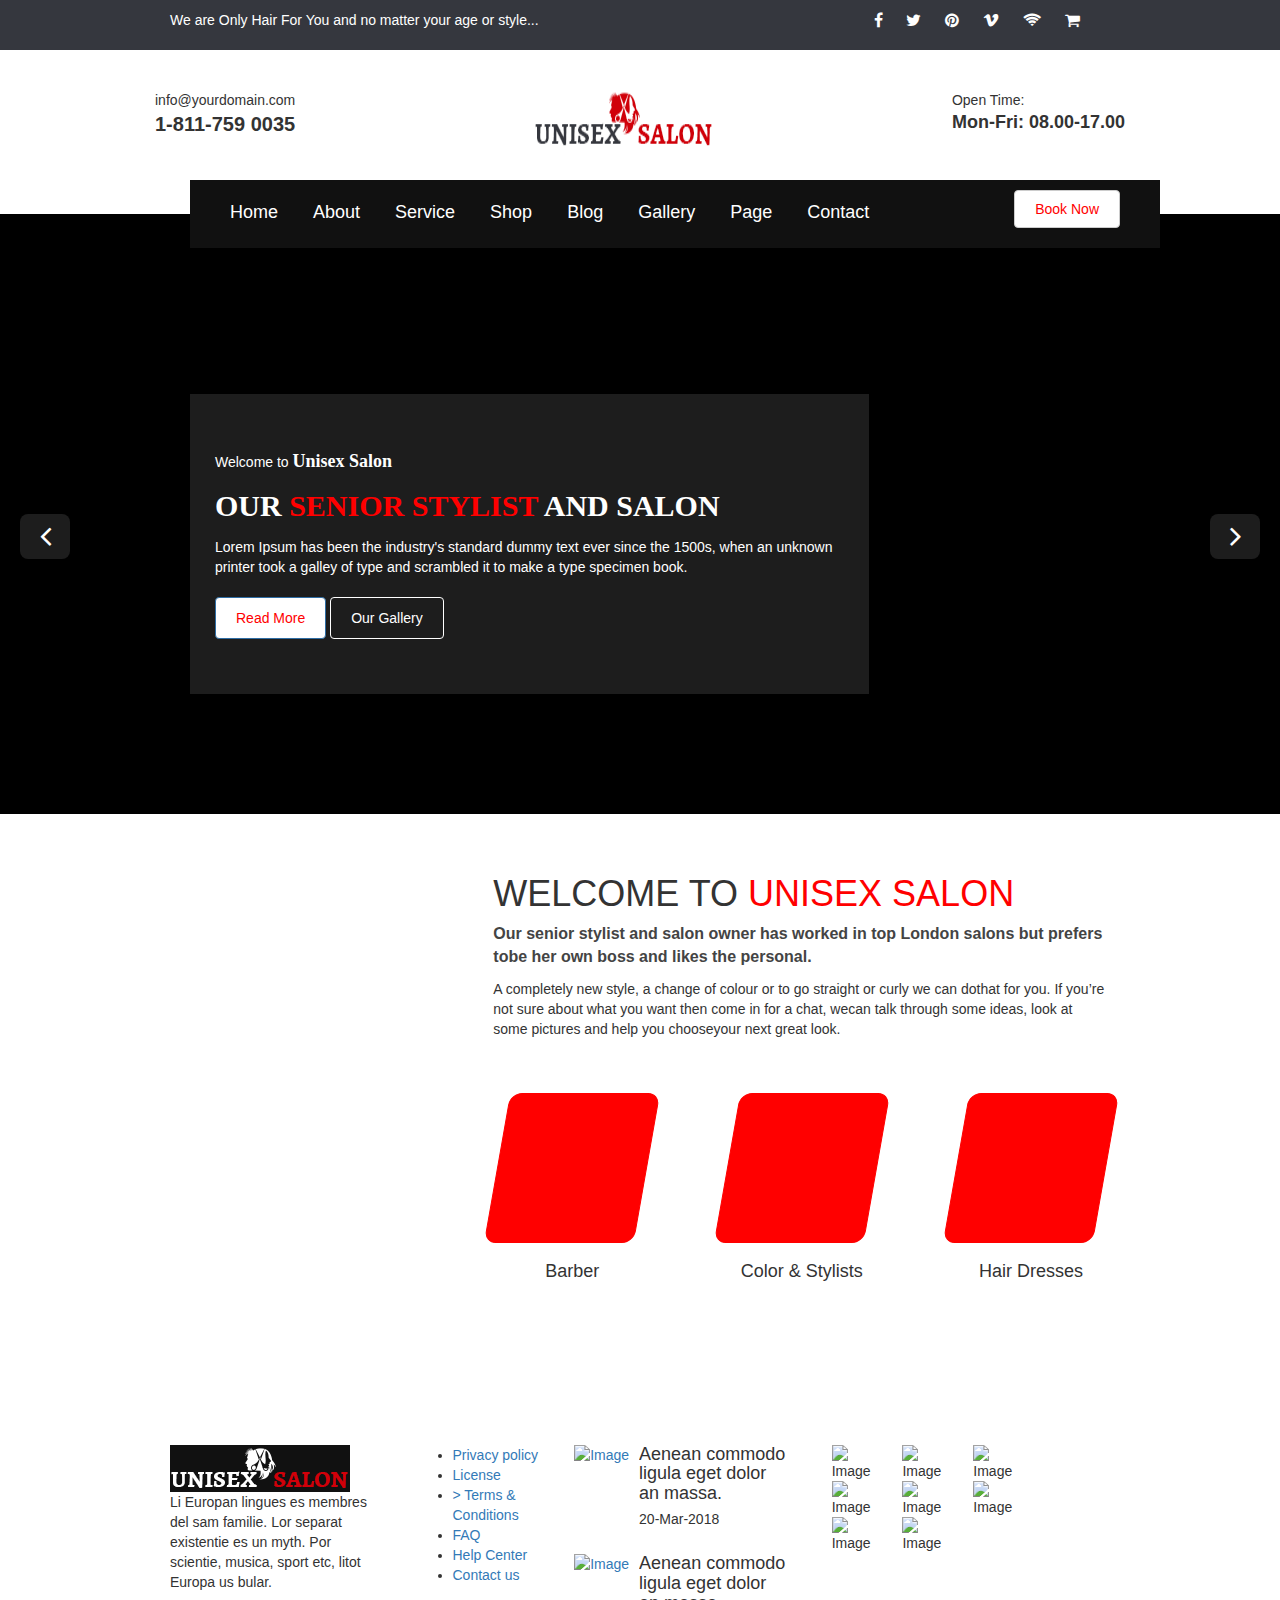
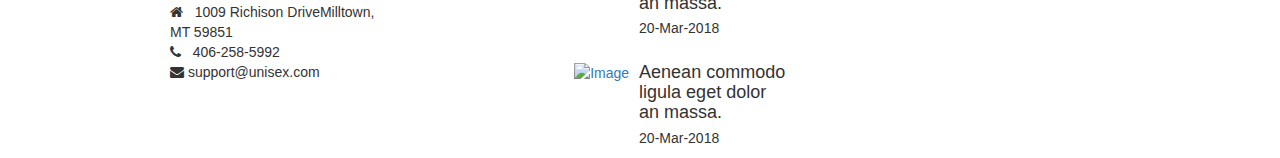
==== My first big project/UNISEX Salon/index.html @ cab85270 "first big project" ====
<!DOCTYPE html>
<html lang="en">
<head>
	<meta charset="UTF-8">
	<title>UNISEX Salon</title>
	<meta name="viewport" content="width=device-width, initial-scale=1.0"  />
	<link rel="stylesheet" type="text/css" href="vendor/bootstrap/css/bootstrap.min.css">
	<link rel="stylesheet" type="text/css" href="fonts/myFonts.css">
	<link rel="stylesheet" type="text/css" href="vendor/font-awesome/css/font-awesome.min.css">
	<link rel="stylesheet" type="text/css" href="vendor/owl-carousel/assets/owl.carousel.min.css">
	<link rel="stylesheet" type="text/css" href="vendor/owl-carousel/assets/owl.theme.default.min.css">
	<link rel="stylesheet" type="text/css" href="css/style.css">
</head>
<body>
<header id="header">
	<div class="top_header">
		<div class="container">
			<div class="row">
				<div class="top_header_content">
					<div class="col-md-8 hidden-xs top_header_content_left">
						<p>We are Only Hair For You and no matter your age or style...</p>
					</div>
					<div class="col-xs-12 col-md-4">
						<ul class="top_header_social_list text-right">
						 		<li class="top_header_social_items">
						 			<a href="#"><i class="fa fa-facebook" aria-hidden="true"></i></a>
						 		</li>
						 		<li class="top_header_social_items">
						 			<a href="#"><i class="fa fa-twitter" aria-hidden="true"></i></a>
						 		</li>
						 		<li class="top_header_social_items">
						 			<a href="#"><i class="fa fa-pinterest" aria-hidden="true"></i></a>
						 		</li>
						 		<li class="top_header_social_items">
						 			<a href="#"><i class="fa fa-vimeo" aria-hidden="true"></i></a>
						 		</li>
						 		<li class="top_header_social_items">
						 			<a href="#"><i class="fa fa-wifi" aria-hidden="true"></i></a>
						 		</li>
						 		<li class="top_header_social_items">
						 			<a href="#" title="#"><i class="fa fa-shopping-cart" aria-hidden="true"></i></a>
						 		</li>					 			
						 </ul>						
					</div>
				</div>

<!-- 				<div class="col-xs-12">
					<div class="top_header_content">
						<p>We are Only Hair For You and no matter your age or style...</p>	
						<ul class="top_header_social_list">
						 		<li class="top_header_social_items">
						 			<a href="#"><i class="fa fa-facebook" aria-hidden="true"></i></a>
						 		</li>
						 		<li class="top_header_social_items">
						 			<a href="#"><i class="fa fa-twitter" aria-hidden="true"></i></a>
						 		</li>
						 		<li class="top_header_social_items">
						 			<a href="#"><i class="fa fa-pinterest" aria-hidden="true"></i></a>
						 		</li>
						 		<li class="top_header_social_items">
						 			<a href="#"><i class="fa fa-vimeo" aria-hidden="true"></i></a>
						 		</li>
						 		<li class="top_header_social_items">
						 			<a href="#"><i class="fa fa-wifi" aria-hidden="true"></i></a>
						 		</li>
						 		<li class="top_header_social_items">
						 			<a href="#" title="#"><i class="fa fa-shopping-cart" aria-hidden="true"></i></a>
						 		</li>					 			
						 </ul>
					</div>					
				</div> -->
			</div>
		</div>		
	</div>
	<div class="main_header">
		<div class="container">
			<div class="row">				
					<div class="main_header_content">
						<p>info@yourdomain.com <br> <span class="phone_number"><strong>1-811-759 0035</strong></span></p>
						<img src="img/logo.PNG" alt="Logo" class="img-responsive" />
						<p>Open Time: <br> <span class="open_time"><strong>Mon-Fri: 08.00-17.00</strong></span></p>
					</div>
			</div>
	<div class="menu_header container">
			<ul class="menu">
			<li class="menu_items"><a href="#" title="menu">home</a></li>
			<li class="menu_items"><a href="#" title="menu">about</a></li>
			<li class="menu_items"><a href="#" title="menu">service</a></li>
			<li class="menu_items"><a href="#" title="menu">shop</a></li>
			<li class="menu_items"><a href="#" title="menu">blog</a></li>
			<li class="menu_items"><a href="#" title="menu">gallery</a></li>
			<li class="menu_items"><a href="#" title="menu">page</a></li>
			<li class="menu_items"><a href="#" title="menu">contact</a></li>
		</ul>
		<button type="button" class="btn btn-large btn_book btn-default">book now</button>	
	</div>				
		</div>
	</div>

</header>

<section class="slider">
	<div class="owl-carousel">
	 <div class="item_slider">
	 	<div class="container">
			 <div class="welcome">
			       <p class="unisex">Welcome to <span><strong>Unisex Salon</strong></span></p>
			       <h2 class="text-uppercase">Our <span class="color-red">senior stylist</span> and salon</h2>
			       <p class="unisex-info">Lorem Ipsum has been the industry's standard dummy text ever since the 1500s, when an unknown printer took a galley of type and scrambled it to make a type specimen book.</p>
			       <div class="button-group">
			        <button type="submit" class="btn btn_readMore btn-primary">Read More</button>
			        <button type="submit" class="btn btn_ourGallery btn-primary">Our Gallery</button>
			       </div>	 		
			</div>
		</div>
	</div>
	 <div class="item_slider">
	 	<div class="container">
			 <div class="welcome">
			       <p class="unisex">Welcome to <span><strong>Unisex Salon</strong></span></p>
			       <h2 class="text-uppercase">Our <span class="color-red">senior stylist</span> and salon</h2>
			       <p class="unisex-info">Lorem Ipsum has been the industry's standard dummy text ever since the 1500s, when an unknown printer took a galley of type and scrambled it to make a type specimen book.</p>
			       <div class="button-group">
			        <button type="submit" class="btn btn_readMore btn-primary">Read More</button>
			        <button type="submit" class="btn btn_ourGallery btn-primary">Our Gallery</button>
			       </div>	 		
			</div>
		</div>
	</div>
	 <div class="item_slider">
	 	<div class="container">
			 <div class="welcome">
			       <p class="unisex">Welcome to <span><strong>Unisex Salon</strong></span></p>
			       <h2 class="text-uppercase">Our <span class="color-red">senior stylist</span> and salon</h2>
			       <p class="unisex-info">Lorem Ipsum has been the industry's standard dummy text ever since the 1500s, when an unknown printer took a galley of type and scrambled it to make a type specimen book.</p>
			       <div class="button-group">
			        <button type="submit" class="btn btn_readMore btn-primary">Read More</button>
			        <button type="submit" class="btn btn_ourGallery btn-primary">Our Gallery</button>
			       </div>	 		
			</div>
		</div>
	</div>	
</section>

<section id="intro">
	<div class="container">
		<div class="row">
			<div class="col-xs-12 col-md-8 col-md-offset-4">
				<h1 class="intro_heading text-uppercase">Welcome to <span class="color-red">Unisex Salon</span></h1>
				<p class="intro_subHeading">Our senior stylist and salon owner has worked in top London salons but prefers tobe her own boss and likes the personal.</p>
				<p class="intro_des">A completely new style, a change of colour or to go straight or curly we can dothat for you. If you’re not sure about what you want then come in for a chat, wecan talk through some ideas, look at some pictures and help you chooseyour next great look.</p>				
				<div class="intro_cubes">
					<div class="thumbnail">
				      <div class="lk"></div> 
				      <div class="caption">
				        <h4 class="text-center">Barber</h4>
				      </div>
				    </div>
					<div class="thumbnail">
				      <div class="lk"></div>
				      <div class="caption">
				        <h4 class="text-center">Color & Stylists</h4>
				      </div>
				    </div>
					<div class="thumbnail">
				      <div class="lk"></div>  
				      <div class="caption">
				        <h4 class="text-center">Hair Dresses</h4>
				      </div>
				    </div>				    				    
				</div>			
			</div>
		</div>
	</div>
</section>


<footer id="footer">
	<div class="container">
		<div class="row">
			<div class="col-xs-6 col-md-3">
				<div class="footer_address">
					<div class="logo_footer">
						<img src="img/logo_f.png" alt="Logo" class="img-responsive">
					</div>
					<div class="footer_address_des">
						<p>Li Europan lingues es membres del sam familie. Lor separat existentie es un myth. Por scientie, musica, sport etc, litot Europa us bular.</p>
					</div>
					<div class="footer_address_main">
						<address>
							<i class="fa fa-home" aria-hidden="true"></i> &nbsp 1009 Richison DriveMilltown, MT 59851 <br>
							<i class="fa fa-phone" aria-hidden="true"></i> &nbsp 406-258-5992 <br>
							<i class="fa fa-envelope" aria-hidden="true"></i> support@unisex.com
						</address>
					</div>
				</div>
			</div>
			<div class="col-xs-6 col-md-2">
				<div class="userful_link">
					<ul class="userful_link_list">
						<li class="userful_link_items"><a href="#" title="#">Privacy policy</a></li>
						<li class="userful_link_items"><a href="#" title="#">License</a></li>
						<li class="userful_link_items"><a href="#" title="#">> Terms & Conditions</a></li>
						<li class="userful_link_items"><a href="#" title="#">FAQ</a></li>
						<li class="userful_link_items"><a href="#" title="#">Help Center</a></li>
						<li class="userful_link_items"><a href="#" title="#">Contact us</a></li>
					</ul>
				</div>
			</div>
			<div class="col-xs-6 col-md-3 col-md-3-offset-1">
				<div class="lates_news">
					<div class="media">
						<a class="pull-left" href="#">
							<img class="media-object" src="#" alt="Image">
						</a>
						<div class="media-body">
							<h4 class="media-heading">Aenean commodo ligula eget dolor an massa.</h4>
							<p>20-Mar-2018</p>
						</div>
					</div>
					<div class="media">
						<a class="pull-left" href="#">
							<img class="media-object" src="#" alt="Image">
						</a>
						<div class="media-body">
							<h4 class="media-heading">Aenean commodo ligula eget dolor an massa.</h4>
							<p>20-Mar-2018</p>
						</div>
					</div>
					<div class="media">
						<a class="pull-left" href="#">
							<img class="media-object" src="#" alt="Image">
						</a>
						<div class="media-body">
							<h4 class="media-heading">Aenean commodo ligula eget dolor an massa.</h4>
							<p>20-Mar-2018</p>
						</div>
					</div>										
				</div>
			</div>
			<div class="col-xs-6 col-md-3">
				<div class="col-xs-4">
					<img src="#" alt="Image">
					<img src="#" alt="Image">
					<img src="#" alt="Image">
				</div>
				<div class="col-xs-4">
					<img src="#" alt="Image">
					<img src="#" alt="Image">
					<img src="#" alt="Image">
				</div>
				<div class="col-xs-4">
					<img src="#" alt="Image">
					<img src="#" alt="Image">
				</div>
			</div>
		</div>
	</div>
</footer>


<script type="text/javascript" src="vendor/jquery/jquery.min.js"></script>
<script type="text/javascript" src="vendor/owl-carousel/owl.carousel.min.js"></script>		
<script type="text/javascript" src="vendor/bootstrap/js/bootstrap.min.js"></script>	
<script type="text/javascript" src="js/myJS.js"></script>	


</body>
</html>
---- My first big project/UNISEX Salon/fonts/myFonts.css ----
@font-face {
    font-family: OpenSans-Bold;
    src: url(Open Sans/OpenSans-Bold);
}

@font-face {
    font-family: OpenSans-Italic;
    src: url(Open Sans/OpenSans-Italic);
}

@font-face {
    font-family: OpenSans-Light;
    src: url(Open Sans/OpenSans-Light);
}

@font-face {
    font-family: OpenSans-Regular;
    src: url(Open Sans/OpenSans-Regular);
}
@font-face {
    font-family: OpenSans-SemiBold;
    src: url(Open Sans/OpenSans-SemiBold);
}
---- My first big project/UNISEX Salon/css/style.css ----
html, body {
	font-family: 'Open Sans', sans-serif;
}

.color-red {
	color: red;
}

.container {
	width: 970px !important;
}
/*=======================================================Header==========================================================*/
.top_header {
	background: #35373e;
	padding: 10px 0;
	color: white;
}

.top_header_content {
	display: flex;
	justify-content: space-between;
}

.top_header_social {
	border-right: 1px solid white;
	position: absolute;
	right: -120px;
}

.top_header_social_list {
	padding-right: 10px;
	margin: 0;
	list-style: none;
}

.top_header_social_items {
	display: inline-block;
}

.top_header_social_items a {
	color: white;
	font-size: 16px;
	padding-right: 20px;
}

.top_header_social_items a:hover {
	color: white;
	font-size: 20px;
}

.shopping_cart a:hover {
	color: white;
	font-size: 20px;
}

.main_header {
	padding: 40px 0 45px 0;
	position: relative;
	margin-bottom: 20px;
}

.main_header_content {
	display: flex;
	justify-content: space-between;
}


.main_header_right p {
	font-family: 'OpenSans-Light', sans-serif;
	font-size: 14px;
	line-height: 1.3;
}

.phone_number {
	font-family: 'OpenSans-SemiBold', sans-serif;
	font-size: 20px;
}

.open_time {
	font-family: 'OpenSans-SemiBold', sans-serif;
	font-size: 18px;
}

.menu_header {
	padding: 20px 40px;
	background: #111;
	position: absolute;
	top: 130px;
	left: 190px;
	z-index: 2;
}

.menu {
	list-style: none;
	padding: 0;
	margin: 0;
}

.menu_items {
	float: left;
}

.menu_items a {
	color: white;
	padding-right: 35px;
	font-family: 'OpenSans-SemiBold', sans-serif;
	text-transform: capitalize;
	font-size: 18px;
}

.btn_book {
	margin-top: -10px;
	float: right;
	padding: 8px 20px;
	color: red;
	text-transform: capitalize;
}


/*=======================================================Slider==========================================================*/

.slider {
	position: relative;
}

.item_slider {
    position: relative;
    
    float: left;
    overflow: hidden;
    height: 600px;
}

.owl-carousel {
	background: #000;
	width: 100%;
	/*height: 600px;*/
}

.welcome {
	width: 70%;
	background-color: #1d1d1d;	
	z-index: 20px !important;
	color: white;
	padding: 55px 25px;
	position: absolute;
	top: 180px;
	left: 190px;
}

.unisex span {
	font-family: 'OpenSans-Bold';
	font-size: 18px;
}

.welcome h2 {
	font-family: 'OpenSans-Bold';
	font-weight: bold;
	margin: 15px 0;
}

.unisex-info {
	margin-top: 10px;
	margin-bottom: 20px;
}

.button-group {

}

.btn_readMore {
	padding: 10px 20px;
	color: red;
	text-transform: capitalize;
	background: white;	
}

.btn_readMore:hover {
	color: white;
	background: red;	
}

.btn_ourGallery {
	padding: 10px 20px;
	color: white;
	text-transform: capitalize;
	background: #1d1d1d;
	border-color: white;	
}

.btn_ourGallery:hover {
	color: #1d1d1d;
	background: white;	
}

.owl-dots {
	color: white;
	border-color: white !important;
	position: absolute;
	top: 0;
}

.owl-prev {
	visibility: visible;
	color: white;
	position: absolute;
	top: 300px;
	left: 20px;
	font-size: 32px;
	background: #1d1d1d;
	width: 50px;
	text-align: center;
	border-radius: 8px;
}

.owl-next {
	visibility: visible;
	color: white;
	position: absolute;
	top: 300px;
	right: 20px;
	font-size: 32px;
	background: #1d1d1d;
	width: 50px;
	text-align: center;
	border-radius: 8px;
}

/*Intro*/
#intro {
	padding: 40px 150px 100px;
}

.intro_cubes {
	display: flex;
	justify-content: space-between;
	padding-top: 40px;
}

.intro_subHeading {
	color: #444444;
	font-weight: bold;
	font-size: 16px;
}

.thumbnail {
	border: none;
	display: inline-block;
}

.lk {
	width: 150px;
	height: 150px;
	background: red;
	transform: skew(-10deg,0deg);
	-moz-transform: skew(-10deg,0deg);
	-webkit-transform: skew(-10deg,0deg);
	-o-transform: skew(-10deg,0deg);
	-ms-transform: skew(-10deg,0deg);
	border: 1px solid red;
	border-radius: 12px;
}





#footer {
	margin-top: 20px;
}
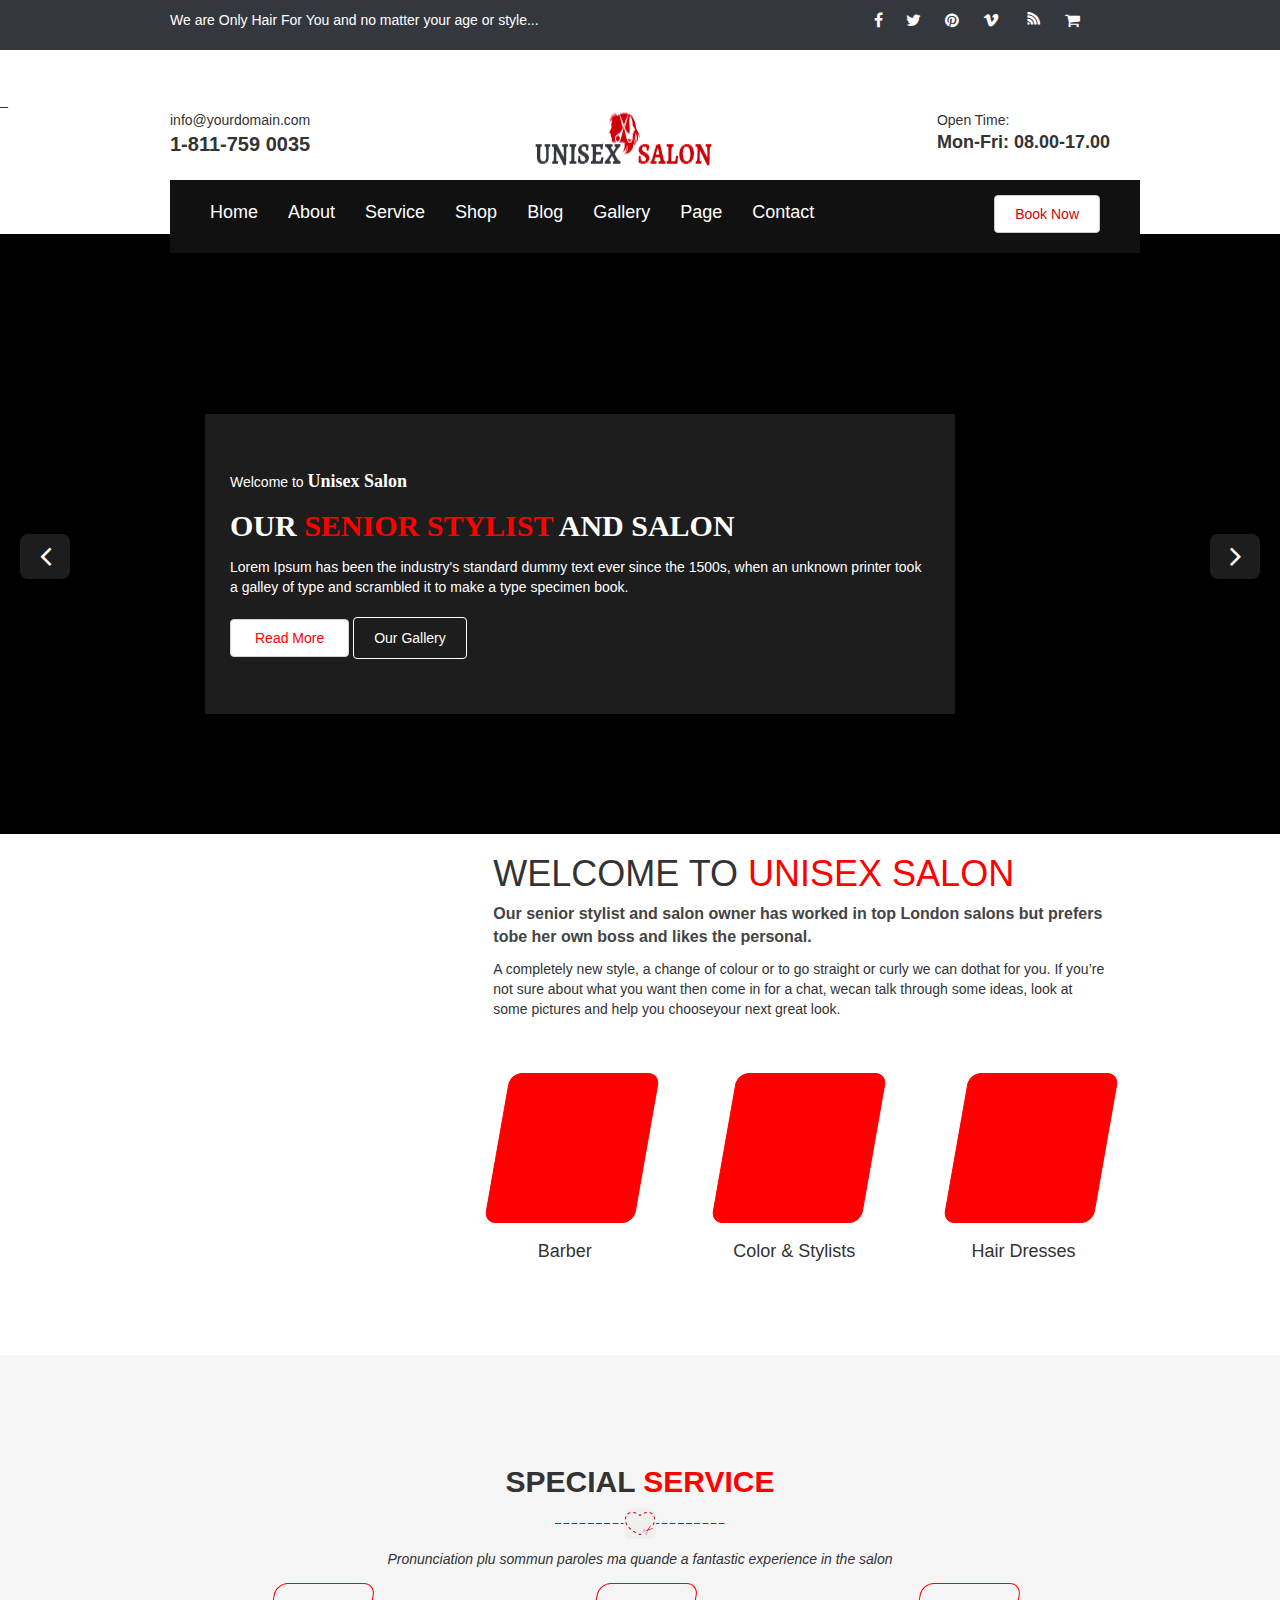
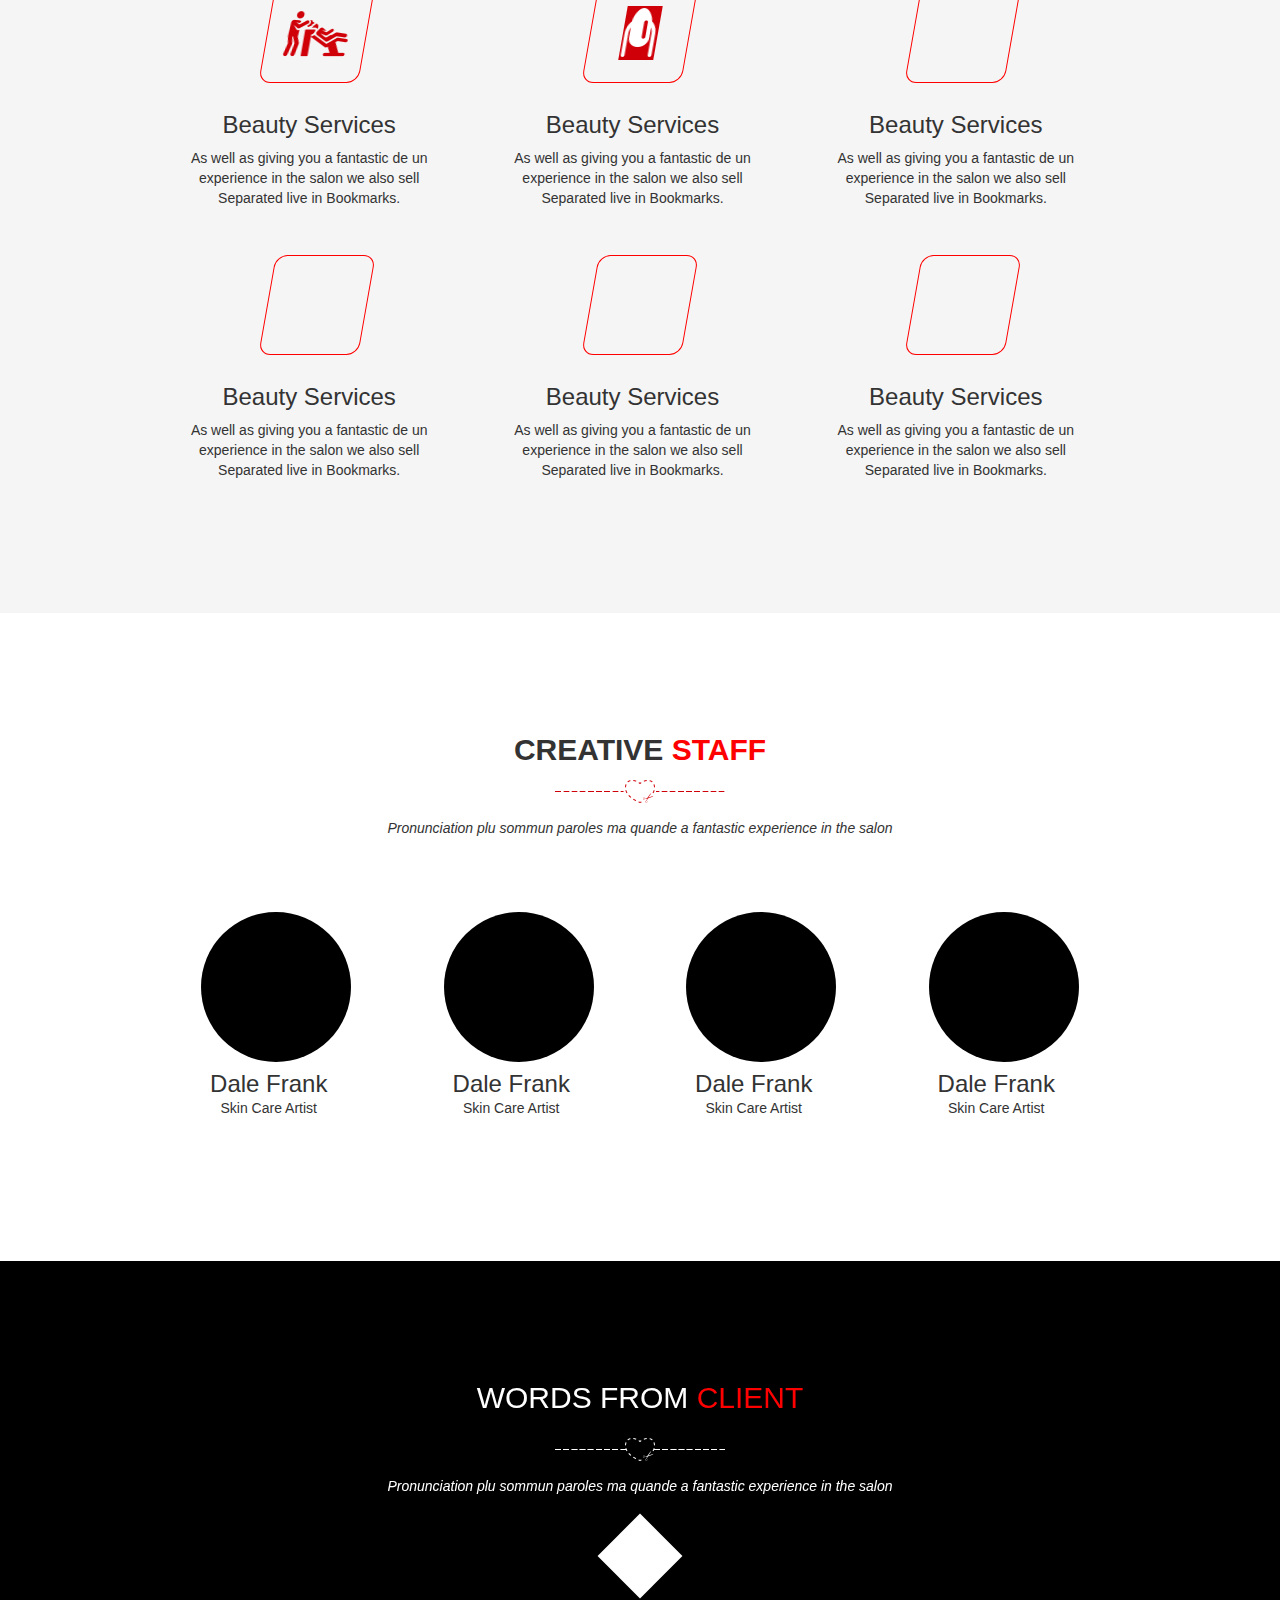
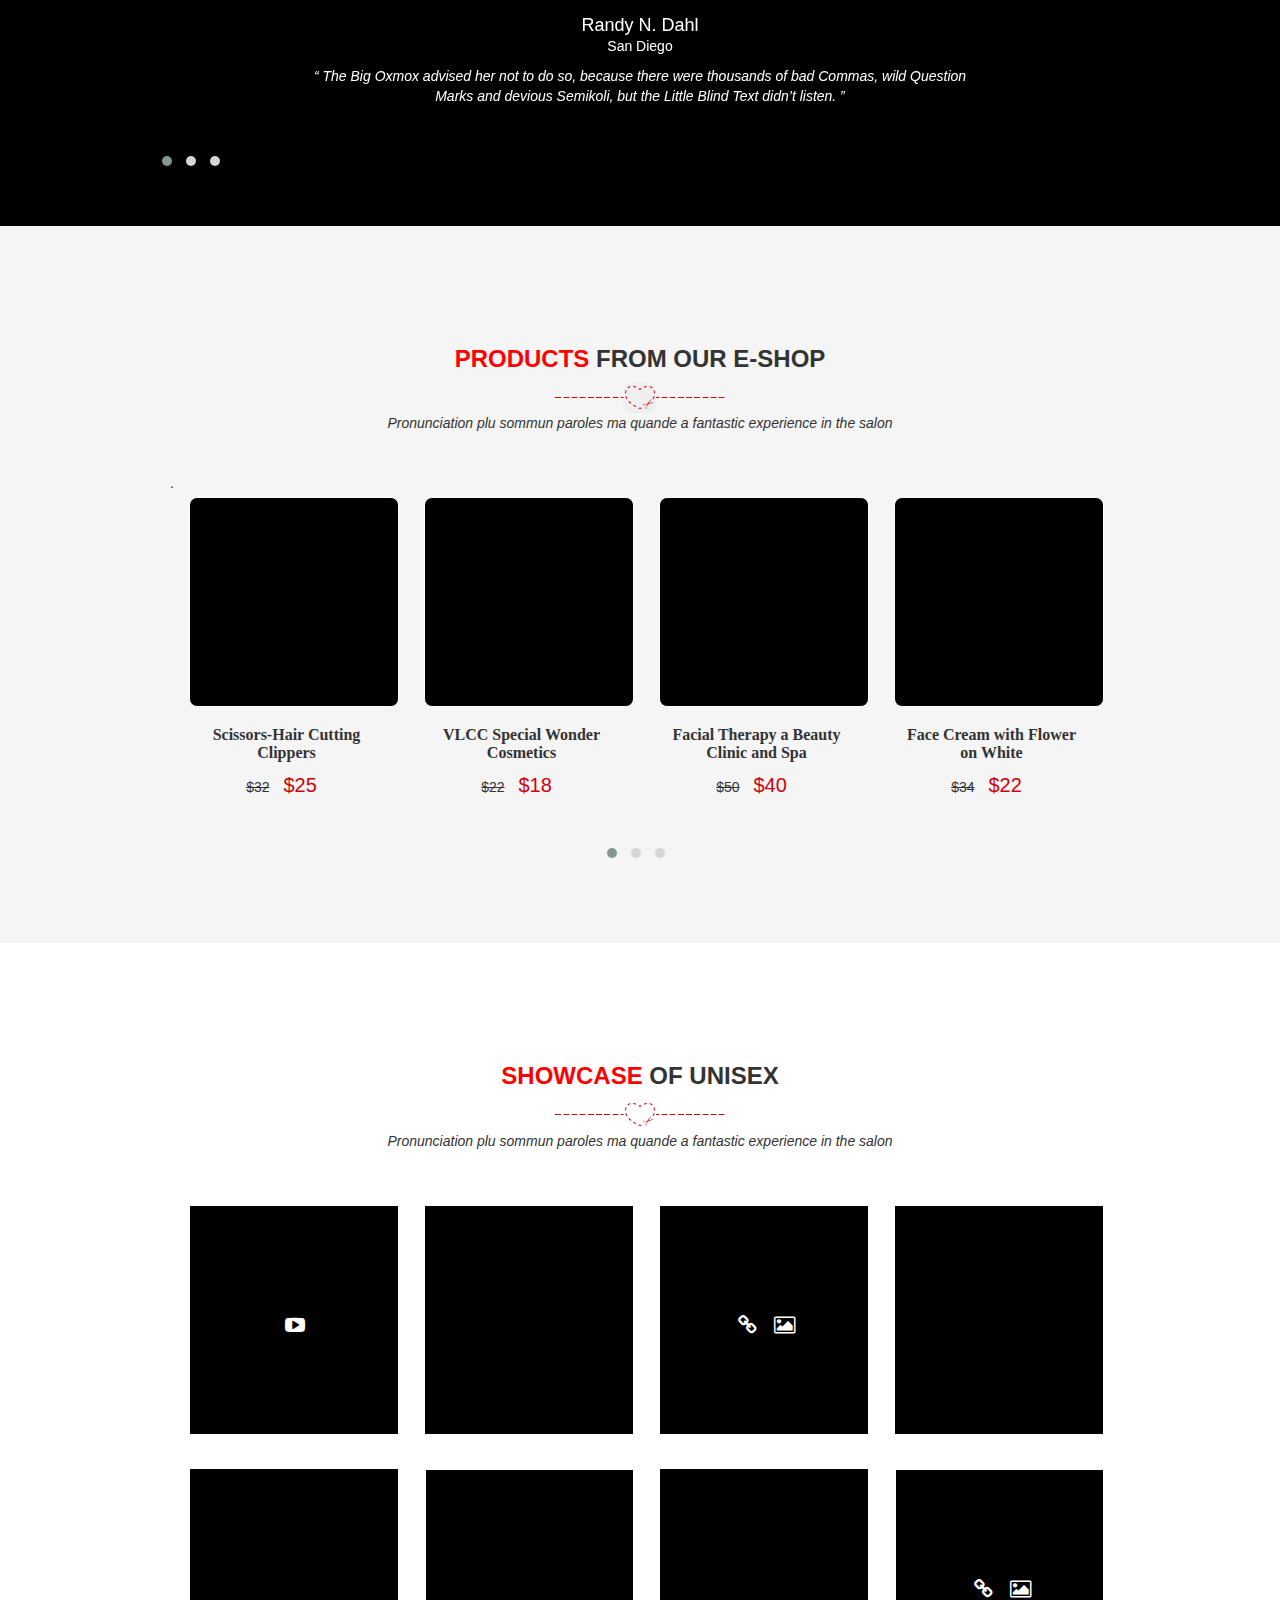
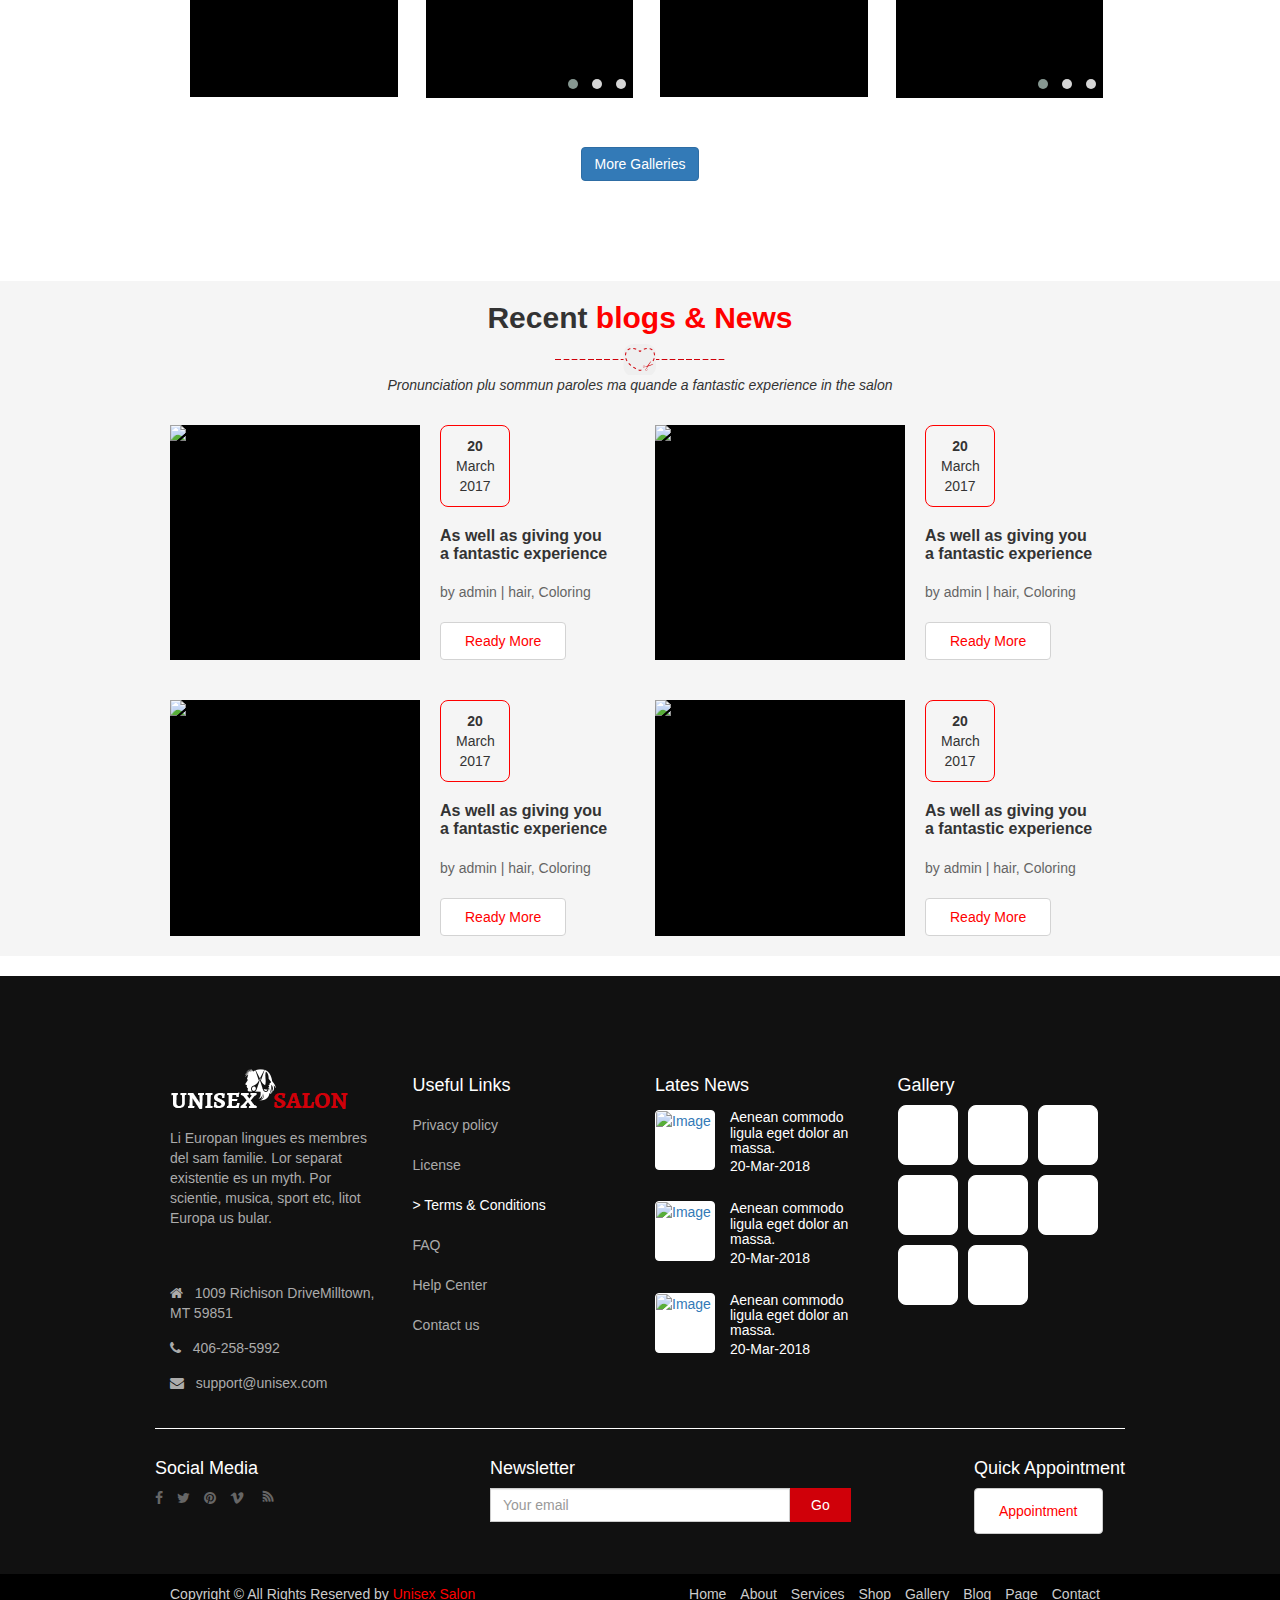
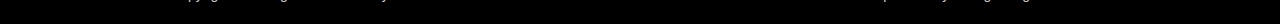
==== commit 20664d61: "loading 30%" ====
--- a/My first big project/UNISEX Salon/index.html
+++ b/My first big project/UNISEX Salon/index.html
@@ -13,7 +13,13 @@
 </head>
 <body>
 <header id="header">
-	<div class="top_header">
+<!-- Menu mobile -->
+
+<!-- End menu mobile -->
+
+<!-- Menu -->
+ <div class="menu_destop hidden-xs hidden-sm">
+ 	<div class="top_header">
 		<div class="container">
 			<div class="row">
 				<div class="top_header_content">
@@ -43,64 +49,37 @@
 						 </ul>						
 					</div>
 				</div>
-
-<!-- 				<div class="col-xs-12">
-					<div class="top_header_content">
-						<p>We are Only Hair For You and no matter your age or style...</p>	
-						<ul class="top_header_social_list">
-						 		<li class="top_header_social_items">
-						 			<a href="#"><i class="fa fa-facebook" aria-hidden="true"></i></a>
-						 		</li>
-						 		<li class="top_header_social_items">
-						 			<a href="#"><i class="fa fa-twitter" aria-hidden="true"></i></a>
-						 		</li>
-						 		<li class="top_header_social_items">
-						 			<a href="#"><i class="fa fa-pinterest" aria-hidden="true"></i></a>
-						 		</li>
-						 		<li class="top_header_social_items">
-						 			<a href="#"><i class="fa fa-vimeo" aria-hidden="true"></i></a>
-						 		</li>
-						 		<li class="top_header_social_items">
-						 			<a href="#"><i class="fa fa-wifi" aria-hidden="true"></i></a>
-						 		</li>
-						 		<li class="top_header_social_items">
-						 			<a href="#" title="#"><i class="fa fa-shopping-cart" aria-hidden="true"></i></a>
-						 		</li>					 			
-						 </ul>
-					</div>					
-				</div> -->
 			</div>
 		</div>		
 	</div>
-	<div class="main_header">
-		<div class="container">
-			<div class="row">				
-					<div class="main_header_content">
-						<p>info@yourdomain.com <br> <span class="phone_number"><strong>1-811-759 0035</strong></span></p>
-						<img src="img/logo.PNG" alt="Logo" class="img-responsive" />
-						<p>Open Time: <br> <span class="open_time"><strong>Mon-Fri: 08.00-17.00</strong></span></p>
-					</div>
-			</div>
-	<div class="menu_header container">
-			<ul class="menu">
-			<li class="menu_items"><a href="#" title="menu">home</a></li>
-			<li class="menu_items"><a href="#" title="menu">about</a></li>
-			<li class="menu_items"><a href="#" title="menu">service</a></li>
-			<li class="menu_items"><a href="#" title="menu">shop</a></li>
-			<li class="menu_items"><a href="#" title="menu">blog</a></li>
-			<li class="menu_items"><a href="#" title="menu">gallery</a></li>
-			<li class="menu_items"><a href="#" title="menu">page</a></li>
-			<li class="menu_items"><a href="#" title="menu">contact</a></li>
-		</ul>
-		<button type="button" class="btn btn-large btn_book btn-default">book now</button>	
-	</div>				
-		</div>
-	</div>
-
+	<div class="main_header">_
+		<div class="container">			
+			<div class="main_header_content">
+				<p>info@yourdomain.com <br> <span class="phone_number"><strong>1-811-759 0035</strong></span></p>
+				<img src="img/logo.PNG" alt="Logo" class="img-responsive" />
+				<p>Open Time: <br> <span class="open_time"><strong>Mon-Fri: 08.00-17.00</strong></span></p>
+			</div>
+			<div class="menu_header container">
+					<ul class="menu">
+					<li class="menu_items"><a href="#" title="menu">home</a></li>
+					<li class="menu_items"><a href="#" title="menu">about</a></li>
+					<li class="menu_items"><a href="#" title="menu">service</a></li>
+					<li class="menu_items"><a href="#" title="menu">shop</a></li>
+					<li class="menu_items"><a href="#" title="menu">blog</a></li>
+					<li class="menu_items"><a href="#" title="menu">gallery</a></li>
+					<li class="menu_items"><a href="#" title="menu">page</a></li>
+					<li class="menu_items"><a href="#" title="menu">contact</a></li>
+				</ul>
+				<button type="button" class="btn btn-large btn_book btn-default">book now</button>	
+			</div>								
+		</div>
+	</div>	
+ </div>
+<!-- End Menu -->
 </header>
 
 <section class="slider">
-	<div class="owl-carousel">
+	<div class="owl-carousel1 col-xs-12 owl-carousel">
 	 <div class="item_slider">
 	 	<div class="container">
 			 <div class="welcome">
@@ -139,7 +118,8 @@
 			       </div>	 		
 			</div>
 		</div>
-	</div>	
+	</div>
+	</div>
 </section>
 
 <section id="intro">
@@ -174,84 +154,860 @@
 	</div>
 </section>
 
-
-<footer id="footer">
+<div class="service">
 	<div class="container">
 		<div class="row">
+			<div class="service_heading text-center">
+				<h2 class="text-uppercase"><strong>special <span class="color-red">service</span></strong></h2>
+				<img src="img/heart.png" alt="heart" class="img-responsive" />
+				<p><i>Pronunciation plu sommun paroles ma quande a fantastic experience in the salon</i></p>
+			</div>
+			<div class="col-xs-6 col-sm-4 col-md-4">
+				<div class="service_item text-center">
+						<div class="thumbnail">
+							<div class="picture_frame1">
+								
+							</div>
+							<div class="caption">
+								<h3>Beauty Services</h3>
+								<p>
+									As well as giving you a fantastic de un experience in the salon we also sell Separated live in Bookmarks.
+								</p>
+							</div>
+						</div>
+				</div>
+			</div>
+			<div class="col-xs-6 col-sm-4 col-md-4">
+				<div class="service_item text-center">
+						<div class="thumbnail">
+							<div class="picture_frame2">
+								
+							</div>
+							<div class="caption">
+								<h3>Beauty Services</h3>
+								<p>
+									As well as giving you a fantastic de un experience in the salon we also sell Separated live in Bookmarks.
+								</p>
+							</div>
+						</div>
+				</div>				
+			</div>
+			<div class="col-xs-6 col-sm-4 col-md-4">
+				<div class="service_item text-center">
+						<div class="thumbnail">
+							<div class="picture_frame3">
+								
+							</div>
+							<div class="caption">
+								<h3>Beauty Services</h3>
+								<p>
+									As well as giving you a fantastic de un experience in the salon we also sell Separated live in Bookmarks.
+								</p>
+							</div>
+						</div>
+				</div>				
+			</div>
+			<div class="col-xs-6 col-sm-4 col-md-4">
+				<div class="service_item text-center">
+						<div class="thumbnail">
+							<div class="picture_frame4">
+								
+							</div>
+							<div class="caption">
+								<h3>Beauty Services</h3>
+								<p>
+									As well as giving you a fantastic de un experience in the salon we also sell Separated live in Bookmarks.
+								</p>
+							</div>
+						</div>
+				</div>				
+			</div>
+			<div class="col-xs-6 col-sm-4 col-md-4">
+				<div class="service_item text-center">
+						<div class="thumbnail">
+							<div class="picture_frame5">
+								
+							</div>
+							<div class="caption">
+								<h3>Beauty Services</h3>
+								<p>
+									As well as giving you a fantastic de un experience in the salon we also sell Separated live in Bookmarks.
+								</p>
+							</div>
+						</div>
+				</div>				
+			</div>
+			<div class="col-xs-6 col-sm-4 col-md-4">
+				<div class="service_item text-center">
+						<div class="thumbnail">
+							<div class="picture_frame6">
+								
+							</div>
+							<div class="caption">
+								<h3>Beauty Services</h3>
+								<p>
+									As well as giving you a fantastic de un experience in the salon we also sell Separated live in Bookmarks.
+								</p>
+							</div>
+						</div>
+				</div>				
+			</div>									
+		</div>
+	</div>
+</div>
+
+<div class="creative_staff">
+	<div class="container">
+		<div class="row">
+			<div class="creative_staff_heading text-center">
+				<h2 class="text-uppercase"><strong>creative <span class="color-red">staff</span></strong></h2>
+				<img src="img/heart2.png" alt="heart" class="img-responsive" />
+				<p><i>Pronunciation plu sommun paroles ma quande a fantastic experience in the salon</i></p>
+			</div>
 			<div class="col-xs-6 col-md-3">
-				<div class="footer_address">
-					<div class="logo_footer">
-						<img src="img/logo_f.png" alt="Logo" class="img-responsive">
-					</div>
-					<div class="footer_address_des">
-						<p>Li Europan lingues es membres del sam familie. Lor separat existentie es un myth. Por scientie, musica, sport etc, litot Europa us bular.</p>
-					</div>
-					<div class="footer_address_main">
-						<address>
-							<i class="fa fa-home" aria-hidden="true"></i> &nbsp 1009 Richison DriveMilltown, MT 59851 <br>
-							<i class="fa fa-phone" aria-hidden="true"></i> &nbsp 406-258-5992 <br>
-							<i class="fa fa-envelope" aria-hidden="true"></i> support@unisex.com
-						</address>
-					</div>
-				</div>
-			</div>
-			<div class="col-xs-6 col-md-2">
-				<div class="userful_link">
-					<ul class="userful_link_list">
-						<li class="userful_link_items"><a href="#" title="#">Privacy policy</a></li>
-						<li class="userful_link_items"><a href="#" title="#">License</a></li>
-						<li class="userful_link_items"><a href="#" title="#">> Terms & Conditions</a></li>
-						<li class="userful_link_items"><a href="#" title="#">FAQ</a></li>
-						<li class="userful_link_items"><a href="#" title="#">Help Center</a></li>
-						<li class="userful_link_items"><a href="#" title="#">Contact us</a></li>
+				<div class="creative_staff_items text-center">
+					<div class="thumbnail">
+						<div class="picture_frame_around">
+							<div class="picture_frame_around_hover">
+								<ul class="picture_frame_around_hover_list">
+									<li class="picture_frame_around_hover_list_item">
+										<a href="#"><i class="fa fa-facebook" aria-hidden="true"></i></a>
+									</li>
+									<li class="picture_frame_around_hover_list_item">
+										<a href="#"><i class="fa fa-twitter" aria-hidden="true"></i></a>
+									</li>
+									<li class="picture_frame_around_hover_list_item">
+										<a href="#"><i class="fa fa-pinterest" aria-hidden="true"></i></a>
+									</li>
+									<li class="picture_frame_around_hover_list_item">
+										<a href="#"><i class="fa fa-vimeo" aria-hidden="true"></i></a>
+									</li>
+								</ul>
+							</div>
+						</div>
+						<div class="caption">
+							<h3 class="name">Dale Frank</h3>
+							<p>
+								Skin Care Artist
+							</p>
+						</div>
+					</div>					
+				</div>
+			</div>
+			<div class="col-xs-6 col-md-3">
+				<div class="creative_staff_items text-center">
+					<div class="thumbnail">
+						<div class="picture_frame_around">
+							<div class="picture_frame_around_hover">
+								<ul class="picture_frame_around_hover_list">
+									<li class="picture_frame_around_hover_list_item">
+										<a href="#"><i class="fa fa-facebook" aria-hidden="true"></i></a>
+									</li>
+									<li class="picture_frame_around_hover_list_item">
+										<a href="#"><i class="fa fa-twitter" aria-hidden="true"></i></a>
+									</li>
+									<li class="picture_frame_around_hover_list_item">
+										<a href="#"><i class="fa fa-pinterest" aria-hidden="true"></i></a>
+									</li>
+									<li class="picture_frame_around_hover_list_item">
+										<a href="#"><i class="fa fa-vimeo" aria-hidden="true"></i></a>
+									</li>
+								</ul>
+							</div>							
+						</div>
+						<div class="caption">
+							<h3 class="name">Dale Frank</h3>
+							<p>
+								Skin Care Artist
+							</p>
+						</div>
+					</div>					
+				</div>
+			</div>	
+			<div class="col-xs-6 col-md-3">
+				<div class="creative_staff_items text-center">
+					<div class="thumbnail">
+						<div class="picture_frame_around">
+							<div class="picture_frame_around_hover">
+								<ul class="picture_frame_around_hover_list">
+									<li class="picture_frame_around_hover_list_item">
+										<a href="#"><i class="fa fa-facebook" aria-hidden="true"></i></a>
+									</li>
+									<li class="picture_frame_around_hover_list_item">
+										<a href="#"><i class="fa fa-twitter" aria-hidden="true"></i></a>
+									</li>
+									<li class="picture_frame_around_hover_list_item">
+										<a href="#"><i class="fa fa-pinterest" aria-hidden="true"></i></a>
+									</li>
+									<li class="picture_frame_around_hover_list_item">
+										<a href="#"><i class="fa fa-vimeo" aria-hidden="true"></i></a>
+									</li>
+								</ul>
+							</div>							
+						</div>
+						<div class="caption">
+							<h3 class="name">Dale Frank</h3>
+							<p>
+								Skin Care Artist
+							</p>
+						</div>
+					</div>					
+				</div>
+			</div>	
+			<div class="col-xs-6 col-md-3">
+				<div class="creative_staff_items text-center">
+					<div class="thumbnail">
+						<div class="picture_frame_around">
+							<div class="picture_frame_around_hover">
+								<ul class="picture_frame_around_hover_list">
+									<li class="picture_frame_around_hover_list_item">
+										<a href="#"><i class="fa fa-facebook" aria-hidden="true"></i></a>
+									</li>
+									<li class="picture_frame_around_hover_list_item">
+										<a href="#"><i class="fa fa-twitter" aria-hidden="true"></i></a>
+									</li>
+									<li class="picture_frame_around_hover_list_item">
+										<a href="#"><i class="fa fa-pinterest" aria-hidden="true"></i></a>
+									</li>
+									<li class="picture_frame_around_hover_list_item">
+										<a href="#"><i class="fa fa-vimeo" aria-hidden="true"></i></a>
+									</li>
+								</ul>
+							</div>							
+						</div>
+						<div class="caption">
+							<h3 class="name">Dale Frank</h3>
+							<p>
+								Skin Care Artist
+							</p>
+						</div>
+					</div>					
+				</div>
+			</div>													
+		</div>
+	</div>
+</div>
+
+<div class="slider2">
+	<div class="container">
+		<div class="row">
+			<div class="owl-carousel2 owl-theme owl-carousel">
+			    <div class="item">
+			    	<div class="feedback text-center">
+			    		<h2 class="text-uppercase">words from <span class="color-red">client</span></h2>
+			    		<img src="img/heart3.png" alt="#" class="img-responsive">
+			    		<p><i>Pronunciation plu sommun paroles ma quande a fantastic experience in the salon</i></p>
+			    		<div class="hbh"></div>
+			    		<h4 class="name">Randy N. Dahl</h4>
+			    		<span class="subName">San Diego</span>
+			    		<p class="feedback_detail"><i>“ The Big Oxmox advised her not to do so, because there were thousands of bad Commas, wild Question Marks and devious Semikoli, but the Little Blind Text didn’t listen. ”</i></p>
+			    	</div>
+			    </div>
+			    <div class="item">
+			    	<div class="feedback text-center">
+						<h2 class="text-uppercase">words from <span class="color-red">client</span></h2>
+			    		<img src="img/heart3.png" alt="#" class="img-responsive">
+			    		<p><i>Pronunciation plu sommun paroles ma quande a fantastic experience in the salon</i></p>
+			    		<div class="hbh"></div>
+			    		<h4 class="name">Randy N. Dahl</h4>
+			    		<span class="subName">San Diego</span>
+			    		<p class="feedback_detail"><i>“ The Big Oxmox advised her not to do so, because there were thousands of bad Commas, wild Question Marks and devious Semikoli, but the Little Blind Text didn’t listen. ”</i></p>
+			    	</div>			    	
+			    </div>
+			    <div class="item">
+			    	<div class="feedback text-center">
+						<h2 class="text-uppercase">words from <span class="color-red">client</span></h2>
+			    		<img src="img/heart3.png" alt="#" class="img-responsive">
+			    		<p><i>Pronunciation plu sommun paroles ma quande a fantastic experience in the salon</i></p>
+			    		<div class="hbh"></div>
+			    		<h4 class="name">Randy N. Dahl</h4>
+			    		<span class="subName">San Diego</span>
+			    		<p class="feedback_detail"><i>“ The Big Oxmox advised her not to do so, because there were thousands of bad Commas, wild Question Marks and devious Semikoli, but the Little Blind Text didn’t listen. ”</i></p>
+			    	</div>			    	
+			    </div>
+			</div>			
+		</div>
+	</div>
+</div>
+
+<div class="products">
+	<div class="container">
+		<div class="row">
+			<div class="col-xs-12">
+				<div class="products_heading text-center">
+					<h3 class="text-uppercase"><strong><span class="color-red">products</span> From our E-shop</strong></h3>
+					<img src="img/heart.png" alt="heart" class="img-responsive" />
+					<p><i>Pronunciation plu sommun paroles ma quande a fantastic experience in the salon</i></p>
+				</div>
+				<div class="owl-carousel3 owl-theme owl-carousel">.
+				    <div class="item">
+						<div class="col-xs-12 col-md-3">
+							<div class="products_items text-center">
+								<div class="thumbnail">
+									<div class="hv">
+										<div class="hv_hover"></div>
+										<div class="products_items_icon">
+											<a href="#" title="#"><i class="fa fa-search" aria-hidden="true"></i></a>
+											&nbsp &nbsp<a href="#" title="#"><i class="fa fa-shopping-cart" aria-hidden="true"></i></a>
+										</div>
+									</div>
+									<div class="caption">
+										<h4>Scissors-Hair Cutting Clippers</h4>
+										<p>
+											<del>$32</del> <span class="price">$25</span>
+										</p>
+									</div>
+								</div>					
+							</div>
+						</div>						
+				    </div>
+				    <div class="item">
+						<div class="col-xs-12 col-md-3">
+							<div class="products_items text-center">
+								<div class="thumbnail">
+									<div class="hv">
+										<div class="hv_hover"></div>
+										<div class="products_items_icon">
+											<a href="#" title="#"><i class="fa fa-search" aria-hidden="true"></i></a>
+											&nbsp &nbsp<a href="#" title="#"><i class="fa fa-shopping-cart" aria-hidden="true"></i></a>
+										</div>
+									</div>
+									<div class="caption">
+										<h4>VLCC Special Wonder  Cosmetics</h4>
+										<p>
+											<del>$22</del> <span class="price">$18</span>
+										</p>
+									</div>
+								</div>					
+							</div>
+						</div>						
+				    </div>
+				    <div class="item">
+						<div class="col-xs-12 col-md-3">
+							<div class="products_items text-center">
+								<div class="thumbnail">
+									<div class="hv">
+										<div class="hv_hover"></div>
+										<div class="products_items_icon">
+											<a href="#" title="#"><i class="fa fa-search" aria-hidden="true"></i></a>
+											&nbsp &nbsp<a href="#" title="#"><i class="fa fa-shopping-cart" aria-hidden="true"></i></a>
+										</div>
+									</div>
+									<div class="caption">
+										<h4>Facial Therapy a Beauty Clinic and Spa</h4>
+										<p>
+											<del>$50</del> <span class="price">$40</span>
+										</p>
+									</div>
+								</div>					
+							</div>
+						</div>						
+				    </div>
+				    <div class="item">
+						<div class="col-xs-12 col-md-3">
+							<div class="products_items text-center">
+								<div class="thumbnail">
+									<div class="hv">
+										<div class="hv_hover"></div>
+										<div class="products_items_icon">
+											<a href="#" title="#"><i class="fa fa-search" aria-hidden="true"></i></a>
+											&nbsp &nbsp<a href="#" title="#"><i class="fa fa-shopping-cart" aria-hidden="true"></i></a>
+										</div>
+									</div>
+									<div class="caption">
+										<h4>Face Cream with Flower on White</h4>
+										<p>
+											<del>$34</del> <span class="price">$22</span>
+										</p>
+									</div>
+								</div>					
+							</div>
+						</div>						
+				    </div>
+					<div class="item">
+						<div class="col-xs-12 col-md-3">
+							<div class="products_items text-center">
+								<div class="thumbnail">
+									<div class="hv">
+										<div class="hv_hover"></div>
+										<div class="products_items_icon">
+											<a href="#" title="#"><i class="fa fa-search" aria-hidden="true"></i></a>
+											&nbsp &nbsp<a href="#" title="#"><i class="fa fa-shopping-cart" aria-hidden="true"></i></a>
+										</div>
+									</div>
+									<div class="caption">
+										<h4>Face Cream with Flower on White</h4>
+										<p>
+											<del>$34</del> <span class="price">$22</span>
+										</p>
+									</div>
+								</div>
+							</div>
+						</div>
+					</div>
+					<div class="item">
+						<div class="col-xs-12 col-md-3">
+							<div class="products_items text-center">
+								<div class="thumbnail">
+									<div class="hv">
+										<div class="hv_hover"></div>
+										<div class="products_items_icon">
+											<a href="#" title="#"><i class="fa fa-search" aria-hidden="true"></i></a>
+											&nbsp &nbsp<a href="#" title="#"><i class="fa fa-shopping-cart" aria-hidden="true"></i></a>
+										</div>
+									</div>
+									<div class="caption">
+										<h4>Face Cream with Flower on White</h4>
+										<p>
+											<del>$34</del> <span class="price">$22</span>
+										</p>
+									</div>
+								</div>
+							</div>
+						</div>
+					</div>
+					<div class="item">
+						<div class="col-xs-12 col-md-3">
+							<div class="products_items text-center">
+								<div class="thumbnail">
+									<div class="hv">
+										<div class="hv_hover"></div>
+										<div class="products_items_icon">
+											<a href="#" title="#"><i class="fa fa-search" aria-hidden="true"></i></a>
+											&nbsp &nbsp<a href="#" title="#"><i class="fa fa-shopping-cart" aria-hidden="true"></i></a>
+										</div>
+									</div>
+									<div class="caption">
+										<h4>Face Cream with Flower on White</h4>
+										<p>
+											<del>$34</del> <span class="price">$22</span>
+										</p>
+									</div>
+								</div>
+							</div>
+						</div>
+					</div>
+					<div class="item">
+						<div class="col-xs-12 col-md-3">
+							<div class="products_items text-center">
+								<div class="thumbnail">
+									<div class="hv">
+										<div class="hv_hover"></div>
+										<div class="products_items_icon">
+											<a href="#" title="#"><i class="fa fa-search" aria-hidden="true"></i></a>
+											&nbsp &nbsp<a href="#" title="#"><i class="fa fa-shopping-cart" aria-hidden="true"></i></a>
+										</div>
+									</div>
+									<div class="caption">
+										<h4>Face Cream with Flower on White</h4>
+										<p>
+											<del>$34</del> <span class="price">$22</span>
+										</p>
+									</div>
+								</div>
+							</div>
+						</div>
+					</div>
+					<div class="item">
+						<div class="col-xs-12 col-md-3">
+							<div class="products_items text-center">
+								<div class="thumbnail">
+									<div class="hv">
+										<div class="hv_hover"></div>
+										<div class="products_items_icon">
+											<a href="#" title="#"><i class="fa fa-search" aria-hidden="true"></i></a>
+											&nbsp &nbsp<a href="#" title="#"><i class="fa fa-shopping-cart" aria-hidden="true"></i></a>
+										</div>
+									</div>
+									<div class="caption">
+										<h4>Face Cream with Flower on White</h4>
+										<p>
+											<del>$34</del> <span class="price">$22</span>
+										</p>
+									</div>
+								</div>
+							</div>
+						</div>
+					</div>
+				</div>					
+			</div>					
+		</div>
+	</div>
+</div>
+
+<div class="showcase">
+	<div class="container">
+		<div class="row">
+			<div class="col-xs-12">
+				<div class="showcase_heading text-center">
+					<h3 class="text-uppercase"><strong><span class="color-red">Showcase</span> of Unisex</strong></h3>
+					<img src="img/heart2.png" alt="heart" class="img-responsive" />
+					<p><i>Pronunciation plu sommun paroles ma quande a fantastic experience in the salon</i></p>
+				</div>
+					<div class="col-xs-12 col-md-3">
+						<div class="showcase_items text-center">
+							<div class="thumbnail">
+								<div class="hv_non_border">
+									<div class="showcase_items_icon">
+										<a href="#" title="#">
+											<i class="fa fa-youtube-play" aria-hidden="true"></i>
+										</a>
+									</div>
+								</div>
+							</div>					
+						</div>
+					</div>	
+					<div class="col-xs-12 col-md-3">
+						<div class="showcase_items text-center">
+							<div class="thumbnail">
+								<div class="hv_non_border">
+								</div>
+							</div>					
+						</div>
+					</div>	
+					<div class="col-xs-12 col-md-3">
+						<div class="showcase_items text-center">
+							<div class="thumbnail">
+								<div class="hv_non_border">
+									<div class="showcase_items_icon">
+										<a href="#" title="#">
+											<i class="fa fa-link" aria-hidden="true"></i> &nbsp
+											<i class="fa fa-picture-o" aria-hidden="true"></i>
+										</a>
+									</div>
+								</div>
+							</div>					
+						</div>
+					</div>	
+					<div class="col-xs-12 col-md-3">
+						<div class="showcase_items text-center">
+							<div class="thumbnail">
+								<div class="hv_non_border">	
+								</div>
+							</div>					
+						</div>
+					</div>
+					<div class="col-xs-12 col-md-3">
+						<div class="showcase_items text-center">
+							<div class="thumbnail">
+								<div class="hv_non_border">	
+								</div>
+							</div>					
+						</div>
+					</div>	
+					<div class="col-xs-12 col-md-3">
+						<div class="showcase_items text-center">
+							<div class="thumbnail">
+								<div class="hv_non_border">
+									<div class="owl-carousel4 owl-theme owl-carousel">
+										<div class="item hv_non_border"></div>
+										<div class="item hv_non_border"></div>
+										<div class="item hv_non_border"></div>
+									</div>
+								</div>
+							</div>					
+						</div>
+					</div>																									
+					<div class="col-xs-12 col-md-3">
+						<div class="showcase_items text-center">
+							<div class="thumbnail">
+								<div class="hv_non_border">	
+								</div>
+							</div>					
+						</div>
+					</div>	
+					<div class="col-xs-12 col-md-3">
+						<div class="showcase_items text-center">
+							<div class="thumbnail">
+								<div class="hv_non_border">
+									<div class="owl-carousel5 owl-theme owl-carousel">
+										<div class="item hv_non_border">
+											<div class="showcase_items_icon">
+												<a href="#" title="#">
+													<i class="fa fa-link" aria-hidden="true"></i> &nbsp
+													<i class="fa fa-picture-o" aria-hidden="true"></i>
+												</a>
+											</div>
+										</div>
+										<div class="item hv_non_border">
+											<div class="showcase_items_icon">
+												<a href="#" title="#">
+													<i class="fa fa-link" aria-hidden="true"></i> &nbsp
+													<i class="fa fa-picture-o" aria-hidden="true"></i>
+												</a>
+											</div>
+										</div>
+										<div class="item hv_non_border">
+											<div class="showcase_items_icon">
+												<a href="#" title="#">
+													<i class="fa fa-link" aria-hidden="true"></i> &nbsp
+													<i class="fa fa-picture-o" aria-hidden="true"></i>
+												</a>
+											</div>
+										</div>
+									</div>
+								</div>
+							</div>					
+						</div>
+					</div>
+			</div>
+		</div>
+		<div class="showcase_btn">
+			<button type="button" class="btn btn-primary text-center btn_moreGalleries">More Galleries</button>
+		</div>
+	</div>
+</div>
+
+<div class="blog_and_new">
+	<div class="container">
+		<div class="row">
+			<div class="blog_and_new_heading text-center">
+				<h2><strong>Recent  <span class="color-red">blogs & News</span></strong></h2>
+				<img src="img/heart.png" alt="heart" class="img-responsive" />
+				<p><i>Pronunciation plu sommun paroles ma quande a fantastic experience in the salon</i></p>
+			</div>	
+			<div class="col-xs-12 col-md-6">
+				<div class="blog_and_new_item">
+					<div class="media">
+					  <div class="media-left">
+					    <img src="#" class="media-object" style="width:60px">
+					  </div>
+					  <div class="media-body">
+					  	<div class="time">
+					  		<span class="date"><strong>20</strong></span><br>
+							<span>March</span> <br>
+							<span>2017</span>
+					  	</div>
+					    <h4 class="media-heading"><strong>As well as giving you a fantastic experience</strong></h4>
+					    <p class="author">by admin  |  hair, Coloring</p>
+					    <button type="button" class="btn btn-primary btn_readMore">ready more</button>
+					  </div>
+					</div>
+				</div>
+			</div>	
+			<div class="col-xs-12 col-md-6">
+				<div class="blog_and_new_item">
+					<div class="media">
+					  <div class="media-left">
+					    <img src="#" class="media-object" style="width:60px">
+					  </div>
+					  <div class="media-body">
+					  	<div class="time">
+					  		<span class="date"><strong>20</strong></span><br>
+							<span>March</span> <br>
+							<span>2017</span>
+					  	</div>
+					    <h4 class="media-heading"><strong>As well as giving you a fantastic experience</strong></h4>
+					    <p class="author">by admin  |  hair, Coloring</p>
+					    <button type="button" class="btn btn-primary btn_readMore">ready more</button>
+					  </div>
+					</div>
+				</div>
+			</div>	
+			<div class="col-xs-12 col-md-6">
+				<div class="blog_and_new_item">
+					<div class="media">
+					  <div class="media-left">
+					    <img src="#" class="media-object" style="width:60px">
+					  </div>
+					  <div class="media-body">
+					  	<div class="time">
+					  		<span class="date"><strong>20</strong></span><br>
+							<span>March</span> <br>
+							<span>2017</span>
+					  	</div>
+					    <h4 class="media-heading"><strong>As well as giving you a fantastic experience</strong></h4>
+					    <p class="author">by admin  |  hair, Coloring</p>
+					    <button type="button" class="btn btn-primary btn_readMore">ready more</button>
+					  </div>
+					</div>
+				</div>
+			</div>	
+			<div class="col-xs-12 col-md-6">
+				<div class="blog_and_new_item">
+					<div class="media">
+					  <div class="media-left">
+					    <img src="#" class="media-object" style="width:60px">
+					  </div>
+					  <div class="media-body">
+					  	<div class="time">
+					  		<span class="date"><strong>20</strong></span><br>
+							<span>March</span> <br>
+							<span>2017</span>
+					  	</div>
+					    <h4 class="media-heading"><strong>As well as giving you a fantastic experience</strong></h4>
+					    <p class="author">by admin  |  hair, Coloring</p>
+					    <button type="button" class="btn btn-primary btn_readMore">ready more</button>
+					  </div>
+					</div>
+				</div>
+			</div>											
+		</div>
+	</div>
+</div>
+
+
+<footer id="footer">
+	<div class="footer_top">
+		<div class="container">
+			<div class="row">
+				<div class="col-xs-6 col-sm-4 col-md-3">
+					<div class="footer_address">
+						<div class="logo_footer">
+							<img src="img/logo_f.png" alt="Logo" class="img-responsive">
+						</div>
+						<div class="footer_address_des">
+							<p>Li Europan lingues es membres del sam familie. Lor separat existentie es un myth. Por scientie, musica, sport etc, litot Europa us bular.</p>
+						</div>
+						<div class="footer_address_main">
+								<ul class="footer_address_main_list">
+									<li class="footer_address_main_list_item">
+										<a href="#" title="$">
+											<i class="fa fa-home" aria-hidden="true"></i> &nbsp 1009 Richison DriveMilltown, MT 59851
+										</a>
+									</li>
+									<li class="footer_address_main_list_item">
+										<a href="#" title="$">
+											<i class="fa fa-phone" aria-hidden="true"></i> &nbsp 406-258-5992
+										</a>
+									</li>
+									<li class="footer_address_main_list_item">
+										<a href="#" title="$">
+											<i class="fa fa-envelope" aria-hidden="true"></i> &nbsp support@unisex.com
+										</a>
+									</li>
+								</ul>
+						</div>
+					</div>
+				</div>
+				<div class="col-xs-6 col-sm-4 col-md-3">
+					<div class="userful_link">
+						<h4>Useful Links</h4>
+						<ul class="userful_link_list">
+							<li class="userful_link_items"><a href="#" title="#">Privacy policy</a></li>
+							<li class="userful_link_items"><a href="#" title="#">License</a></li>
+							<li class="userful_link_items active"><a href="#" title="#">> Terms & Conditions</a></li>
+							<li class="userful_link_items"><a href="#" title="#">FAQ</a></li>
+							<li class="userful_link_items"><a href="#" title="#">Help Center</a></li>
+							<li class="userful_link_items"><a href="#" title="#">Contact us</a></li>
+						</ul>
+					</div>
+				</div>
+				<div class="col-xs-12 col-sm-4 col-md-3">
+					<div class="lates_news">
+						<h4>Lates News</h4>
+						<div class="media">
+							<a class="pull-left" href="#">
+								<img class="media-object" src="#" alt="Image">
+							</a>
+							<div class="media-body">
+								<h4 class="media-heading">Aenean commodo ligula eget dolor an massa.</h4>
+								<p>20-Mar-2018</p>
+							</div>
+						</div>
+						<div class="media">
+							<a class="pull-left" href="#">
+								<img class="media-object" src="#" alt="Image">
+							</a>
+							<div class="media-body">
+								<h4 class="media-heading">Aenean commodo ligula eget dolor an massa.</h4>
+								<p>20-Mar-2018</p>
+							</div>
+						</div>
+						<div class="media">
+							<a class="pull-left" href="#">
+								<img class="media-object" src="#" alt="Image">
+							</a>
+							<div class="media-body">
+								<h4 class="media-heading">Aenean commodo ligula eget dolor an massa.</h4>
+								<p>20-Mar-2018</p>
+							</div>
+						</div>										
+					</div>
+				</div>
+				<div class="col-xs-12 col-sm-12 col-md-3">
+					<div class="footer_gallery">
+						<h4>Gallery</h4>
+						<ul class="footer_gallery_list">
+							<li class="footer_gallery_list_pic"><a href="#"></a></li>
+							<li class="footer_gallery_list_pic"><a href="#"></a></li>
+							<li class="footer_gallery_list_pic"><a href="#"></a></li>
+							<li class="footer_gallery_list_pic"><a href="#"></a></li>
+							<li class="footer_gallery_list_pic"><a href="#"></a></li>
+							<li class="footer_gallery_list_pic"><a href="#"></a></li>
+							<li class="footer_gallery_list_pic"><a href="#"></a></li>
+							<li class="footer_gallery_list_pic"><a href="#"></a></li>
+						</ul>
+					</div>
+				</div>
+			</div>
+		</div>		
+	</div>
+	<div class="footer_middle container">
+		<div class="row">
+			<div class="col-md-3">
+				<div class="footer_middle_left">
+					<h4>Social Media</h4>
+					<ul class="footer_middle_left_list">
+						<li class="footer_middle_left_list_item">
+							<a href="#" title="#"><i class="fa fa-facebook" aria-hidden="true"></i></a>
+						</li>
+						<li class="footer_middle_left_list_item">
+							<a href="#" title="#"><i class="fa fa-twitter" aria-hidden="true"></i></a>
+						</li>
+						<li class="footer_middle_left_list_item">
+							<a href="#" title="#"><i class="fa fa-pinterest" aria-hidden="true"></i></a>
+						</li>
+						<li class="footer_middle_left_list_item">
+							<a href="#" title="#"><i class="fa fa-vimeo" aria-hidden="true"></i></a>
+						</li>
+						<li class="footer_middle_left_list_item">
+							<a href="#" title="#"><i class="fa fa-wifi" aria-hidden="true"></i></a>
+						</li>
 					</ul>
 				</div>
 			</div>
-			<div class="col-xs-6 col-md-3 col-md-3-offset-1">
-				<div class="lates_news">
-					<div class="media">
-						<a class="pull-left" href="#">
-							<img class="media-object" src="#" alt="Image">
-						</a>
-						<div class="media-body">
-							<h4 class="media-heading">Aenean commodo ligula eget dolor an massa.</h4>
-							<p>20-Mar-2018</p>
-						</div>
-					</div>
-					<div class="media">
-						<a class="pull-left" href="#">
-							<img class="media-object" src="#" alt="Image">
-						</a>
-						<div class="media-body">
-							<h4 class="media-heading">Aenean commodo ligula eget dolor an massa.</h4>
-							<p>20-Mar-2018</p>
-						</div>
-					</div>
-					<div class="media">
-						<a class="pull-left" href="#">
-							<img class="media-object" src="#" alt="Image">
-						</a>
-						<div class="media-body">
-							<h4 class="media-heading">Aenean commodo ligula eget dolor an massa.</h4>
-							<p>20-Mar-2018</p>
-						</div>
-					</div>										
-				</div>
-			</div>
-			<div class="col-xs-6 col-md-3">
-				<div class="col-xs-4">
-					<img src="#" alt="Image">
-					<img src="#" alt="Image">
-					<img src="#" alt="Image">
-				</div>
-				<div class="col-xs-4">
-					<img src="#" alt="Image">
-					<img src="#" alt="Image">
-					<img src="#" alt="Image">
-				</div>
-				<div class="col-xs-4">
-					<img src="#" alt="Image">
-					<img src="#" alt="Image">
+			<div class="col-md-6">
+				<div class="footer_middle_center text-center">
+					<h4 class="footer_middle_center_heading">Newsletter</h4>
+					<form action="" method="POST" class="form-inline" role="form">				
+						<div class="form-group">
+							<label class="sr-only" for="">label</label>
+							<input type="email" class="form-control" id="" placeholder="Your email">
+						</div>																
+						<button type="submit" class="btn btn-primary btn_Go">Go</button>
+					</form>
+				</div>
+			</div>
+			<div class="col-md-3">
+				<div class="footer_middle_right pull-right">
+					<h4>Quick Appointment</h4>
+					<button type="button" class="btn btn-default btn_Appointment">Appointment</button>
+				</div>
+			</div>
+		</div>
+	</div>
+	<div class="footer_bellow">
+		<div class="container">
+			<div class="row">
+				<div class="col-md-5">
+					<div class="footer_bellow_left">
+						<p>Copyright &copy All Rights Reserved by <span class="color-red">Unisex Salon</span></p>
+					</div>
+				</div>
+				<div class="col-md-7">
+					<div class="footer_bellow_right pull-right">
+						<ul class="footer_bellow_right_list">
+							<li class="footer_bellow_right_list_item"><a href="#" title="#">Home</a></li>
+							<li class="footer_bellow_right_list_item"><a href="#" title="#">About</a></li>
+							<li class="footer_bellow_right_list_item"><a href="#" title="#">Services</a></li>
+							<li class="footer_bellow_right_list_item"><a href="#" title="#">Shop</a></li>
+							<li class="footer_bellow_right_list_item"><a href="#" title="#">Gallery</a></li>
+							<li class="footer_bellow_right_list_item"><a href="#" title="#">Blog</a></li>
+							<li class="footer_bellow_right_list_item"><a href="#" title="#">Page</a></li>
+							<li class="footer_bellow_right_list_item"><a href="#" title="#">Contact</a></li>
+						</ul>
+					</div>
 				</div>
 			</div>
 		</div>
--- a/My first big project/UNISEX Salon/css/style.css
+++ b/My first big project/UNISEX Salon/css/style.css
@@ -7,8 +7,16 @@
 }
 
 .container {
-	width: 970px !important;
-}
+	max-width: 970px ;
+	width: 100%;
+}
+
+.fa.fa-wifi {
+    -ms-transform: rotate(45deg); /* IE 9 */
+    -webkit-transform: rotate(45deg); /* Safari */
+    transform: rotate(45deg);
+}
+
 /*=======================================================Header==========================================================*/
 .top_header {
 	background: #35373e;
@@ -86,7 +94,6 @@
 	background: #111;
 	position: absolute;
 	top: 130px;
-	left: 190px;
 	z-index: 2;
 }
 
@@ -102,31 +109,39 @@
 
 .menu_items a {
 	color: white;
-	padding-right: 35px;
+	padding-right: 30px;
 	font-family: 'OpenSans-SemiBold', sans-serif;
 	text-transform: capitalize;
 	font-size: 18px;
 }
 
+.menu_items a:hover {
+    color: #d00009;
+    text-decoration: none;
+    font-size: 20px;
+}
+
 .btn_book {
-	margin-top: -10px;
+	margin-top: -5px;
 	float: right;
 	padding: 8px 20px;
-	color: red;
+	color: #d00009;
 	text-transform: capitalize;
 }
 
+.btn_book:hover {
+    color: #FFFFFF;
+    background: #d00009;
+    border-color: transparent;
+}
 
 /*=======================================================Slider==========================================================*/
 
 .slider {
-	position: relative;
 }
 
 .item_slider {
-    position: relative;
-    
-    float: left;
+    position: relative;  
     overflow: hidden;
     height: 600px;
 }
@@ -138,9 +153,9 @@
 }
 
 .welcome {
-	width: 70%;
+	width: 60%;
 	background-color: #1d1d1d;	
-	z-index: 20px !important;
+	z-index: 20 !important;
 	color: white;
 	padding: 55px 25px;
 	position: absolute;
@@ -197,7 +212,7 @@
 	color: white;
 	border-color: white !important;
 	position: absolute;
-	top: 0;
+
 }
 
 .owl-prev {
@@ -228,7 +243,13 @@
 
 /*Intro*/
 #intro {
-	padding: 40px 150px 100px;
+	padding: 50px;
+}
+
+.intro_subHeading {
+	color: #444444;
+	font-weight: bold;
+	font-size: 16px;
 }
 
 .intro_cubes {
@@ -237,12 +258,6 @@
 	padding-top: 40px;
 }
 
-.intro_subHeading {
-	color: #444444;
-	font-weight: bold;
-	font-size: 16px;
-}
-
 .thumbnail {
 	border: none;
 	display: inline-block;
@@ -261,10 +276,769 @@
 	border-radius: 12px;
 }
 
-
-
-
+.caption {
+	margin-right: 15px;
+}
+
+@media (max-width: 480px){
+    .lk {
+        width: 80px;
+        height: 80px;
+    }
+}
+/*End intro*/
+
+/*Service*/
+
+.service {
+	padding: 90px 0;
+}
+
+.service, .service .thumbnail {
+	background: #f5f5f5;
+}
+
+.service_heading img {
+	margin: 10px auto;
+}
+
+.picture_frame1 {
+	height: 100px;
+	width: 100px;
+	transform: skew(-10deg,0deg);
+	-moz-transform: skew(-10deg,0deg);
+	-webkit-transform: skew(-10deg,0deg);
+	-o-transform: skew(-10deg,0deg);
+	-ms-transform: skew(-10deg,0deg);
+	border: 1px solid red;
+	border-radius: 12px;
+	background-color: #f5f5f5;
+	background-image: url('../img/service1.PNG');
+	background-repeat: no-repeat;
+	background-position: center center;	
+	margin: 0 auto;
+}
+
+.picture_frame1:hover {
+	height: 100px;
+	width: 100px;
+	transform: skew(-10deg,0deg);
+	-moz-transform: skew(-10deg,0deg);
+	-webkit-transform: skew(-10deg,0deg);
+	-o-transform: skew(-10deg,0deg);
+	-ms-transform: skew(-10deg,0deg);
+	border: 1px solid red;
+	border-radius: 12px;
+	background-color: red;
+	background-image: url('../img/service1_hover.png');
+	background-repeat: no-repeat;
+	background-position: center center;	
+	margin: 0 auto;
+}
+
+.picture_frame2 {
+	height: 100px;
+	width: 100px;
+	transform: skew(-10deg,0deg);
+	-moz-transform: skew(-10deg,0deg);
+	-webkit-transform: skew(-10deg,0deg);
+	-o-transform: skew(-10deg,0deg);
+	-ms-transform: skew(-10deg,0deg);
+	border: 1px solid red;
+	border-radius: 12px;
+	background-color: #f5f5f5;
+	background-image: url('../img/service2.PNG');
+	background-repeat: no-repeat;
+	background-position: center center;	
+	margin: 0 auto;
+}
+
+.picture_frame2:hover {
+	height: 100px;
+	width: 100px;
+	transform: skew(-10deg,0deg);
+	-moz-transform: skew(-10deg,0deg);
+	-webkit-transform: skew(-10deg,0deg);
+	-o-transform: skew(-10deg,0deg);
+	-ms-transform: skew(-10deg,0deg);
+	border: 1px solid red;
+	border-radius: 12px;
+	background-color: red;
+	background-image: url('../img/service2_hover.png');
+	background-repeat: no-repeat;
+	background-position: center center;	
+	margin: 0 auto;
+}
+
+.picture_frame3 {
+	height: 100px;
+	width: 100px;
+	transform: skew(-10deg,0deg);
+	-moz-transform: skew(-10deg,0deg);
+	-webkit-transform: skew(-10deg,0deg);
+	-o-transform: skew(-10deg,0deg);
+	-ms-transform: skew(-10deg,0deg);
+	border: 1px solid red;
+	border-radius: 12px;
+	background-color: #f5f5f5;
+	background-image: url('../img/service3.PNG');
+	background-repeat: no-repeat;
+	background-position: center center;	
+	margin: 0 auto;
+}
+
+.picture_frame3:hover {
+	height: 100px;
+	width: 100px;
+	transform: skew(-10deg,0deg);
+	-moz-transform: skew(-10deg,0deg);
+	-webkit-transform: skew(-10deg,0deg);
+	-o-transform: skew(-10deg,0deg);
+	-ms-transform: skew(-10deg,0deg);
+	border: 1px solid red;
+	border-radius: 12px;
+	background-color: red;
+	background-image: url('../img/service3_hover.png');
+	background-repeat: no-repeat;
+	background-position: center center;	
+	margin: 0 auto;
+}
+
+.picture_frame4 {
+	height: 100px;
+	width: 100px;
+	transform: skew(-10deg,0deg);
+	-moz-transform: skew(-10deg,0deg);
+	-webkit-transform: skew(-10deg,0deg);
+	-o-transform: skew(-10deg,0deg);
+	-ms-transform: skew(-10deg,0deg);
+	border: 1px solid red;
+	border-radius: 12px;
+	background-color: #f5f5f5;
+	background-image: url('../img/service4.PNG');
+	background-repeat: no-repeat;
+	background-position: center center;	
+	margin: 0 auto;
+}
+
+.picture_frame4:hover {
+	height: 100px;
+	width: 100px;
+	transform: skew(-10deg,0deg);
+	-moz-transform: skew(-10deg,0deg);
+	-webkit-transform: skew(-10deg,0deg);
+	-o-transform: skew(-10deg,0deg);
+	-ms-transform: skew(-10deg,0deg);
+	border: 1px solid red;
+	border-radius: 12px;
+	background-color: red;
+	background-image: url('../img/service4_hover.png');
+	background-repeat: no-repeat;
+	background-position: center center;	
+	margin: 0 auto;
+}
+
+.picture_frame5 {
+	height: 100px;
+	width: 100px;
+	transform: skew(-10deg,0deg);
+	-moz-transform: skew(-10deg,0deg);
+	-webkit-transform: skew(-10deg,0deg);
+	-o-transform: skew(-10deg,0deg);
+	-ms-transform: skew(-10deg,0deg);
+	border: 1px solid red;
+	border-radius: 12px;
+	background-color: #f5f5f5;
+	background-image: url('../img/service5.PNG');
+	background-repeat: no-repeat;
+	background-position: center center;	
+	margin: 0 auto;
+}
+
+.picture_frame5:hover {
+	height: 100px;
+	width: 100px;
+	transform: skew(-10deg,0deg);
+	-moz-transform: skew(-10deg,0deg);
+	-webkit-transform: skew(-10deg,0deg);
+	-o-transform: skew(-10deg,0deg);
+	-ms-transform: skew(-10deg,0deg);
+	border: 1px solid red;
+	border-radius: 12px;
+	background-color: red;
+	background-image: url('../img/service5_hover.png');
+	background-repeat: no-repeat;
+	background-position: center center;	
+	margin: 0 auto;
+}
+
+.picture_frame6 {
+	height: 100px;
+	width: 100px;
+	transform: skew(-10deg,0deg);
+	-moz-transform: skew(-10deg,0deg);
+	-webkit-transform: skew(-10deg,0deg);
+	-o-transform: skew(-10deg,0deg);
+	-ms-transform: skew(-10deg,0deg);
+	border: 1px solid red;
+	border-radius: 12px;
+	background-color: #f5f5f5;
+	background-image: url('../img/service6.PNG');
+	background-repeat: no-repeat;
+	background-position: center center;	
+	margin: 0 auto;
+}
+
+.picture_frame6:hover {
+	height: 100px;
+	width: 100px;
+	transform: skew(-10deg,0deg);
+	-moz-transform: skew(-10deg,0deg);
+	-webkit-transform: skew(-10deg,0deg);
+	-o-transform: skew(-10deg,0deg);
+	-ms-transform: skew(-10deg,0deg);
+	border: 1px solid red;
+	border-radius: 12px;
+	background-color: red;
+	background-image: url('../img/service6_hover.png');
+	background-repeat: no-repeat;
+	background-position: center center;	
+	margin: 0 auto;
+}
+/*End service*/
+
+/*Creative Staff*/
+
+.creative_staff {
+	padding: 100px 0;
+}
+
+.creative_staff_heading img {
+	margin: 10px auto;
+}
+
+.creative_staff_items {
+	padding-top: 60px;
+}
+
+.picture_frame_around {
+	height: 150px;
+	width: 150px;
+	border-radius: 50%;
+	background: #000;
+	position: relative;
+	overflow: hidden;
+}
+
+.picture_frame_around_hover {
+	height: 150px;
+	width: 150px;
+	border-radius: 50%;
+	background: #f5f5f5;
+	position: absolute;
+	left: -150px;
+	transition: all .3s;
+
+}
+
+.picture_frame_around:hover .picture_frame_around_hover {
+	left: -90px;
+}
+
+.picture_frame_around:hover + .caption .name {
+	color: #d00009;
+}
+
+.picture_frame_around_hover_list {
+	padding: 0;
+	margin: 0;
+	list-style: none;
+	left: 110px;
+	top: 40px;
+	position: absolute;
+}
+
+.picture_frame_around_hover_list_item a {
+	color: #35373e;
+}
+
+.picture_frame_around_hover_list_item a:hover {
+	font-size: 18px;
+}
+
+/*End Creative Staff*/
+
+
+/* Feedback */
+
+.slider2 {
+	background: #000;
+	padding: 100px 0;
+}
+
+.feedback {
+	width: 70%;
+	color: white;
+	margin: 0 auto;
+}
+
+.feedback img {
+	margin: 0 auto;
+	padding: 10px 0;
+}
+
+.owl-carouse2 .owl-item img {
+	display: block;
+	width: auto;
+}
+
+.slider2 .owl-nav {
+	display: none;
+}
+
+.name {
+	margin: 0;
+}
+
+.feedback_detail {
+	padding: 10px 0;
+}
+
+.owl-carousel2 .owl-dots {
+	bottom: -50px;
+	left: 450px;
+}
+	/* End Feedback */
+
+.hbh {
+	height: 60px;
+	width: 60px;
+	-ms-transform: rotate(45deg); /* IE 9 */
+    -webkit-transform: rotate(45deg); /* Safari */
+    transform: rotate(45deg);
+    background: #fff;
+	margin: 30px auto;
+
+}
+
+.owl-carousel .owl-item img {
+    display: block;
+     width: auto; 
+}
+
+.slider2 .owl-nav {
+	display: none;
+}
+
+.owl-carousel2 .owl-dots {
+    left: 0;
+}
+
+/*End feedback*/
+
+
+/*Products*/
+.products {
+	background: #f5f5f5;
+	padding: 100px 0;
+}
+
+.owl-carousel3 {
+	background: #f5f5f5;
+	padding-top: 30px;
+}
+
+.owl-carousel3 .owl-nav {
+	display: none;
+}
+
+.owl-carousel3 .owl-dots {
+	left: 430px;
+}
+
+.products_items .thumbnail {
+	background: #f5f5f5;
+}
+
+.products_items .thumbnail .caption h4 {
+	color: #333333;
+	font-family: OpenSans-SemiBold;
+	font-size: 16px !important;
+	font-weight: 600;
+}
+
+.price {
+	font-size: 20px;
+	padding: 0 10px;
+	color: #d00009;
+}
+
+.products_heading img {
+	margin: 0 auto;
+}
+
+.hv {
+	width: 210px;
+	height: 210px;
+	background: #000;
+	border: 1px solid white;
+	border-radius: 8px;
+    position: relative;
+    overflow: hidden;
+}
+
+.products .products_items_icon  {
+    position: absolute;
+    left: 50%;
+    transform: translate(-50%, 0);
+    bottom: 5px;
+    display: none;
+}
+
+.hv_hover {
+    width: 100px;
+    height: 30px;
+    position: absolute;
+    background: #d00009;
+    bottom: -50px;
+    left: 50%;
+    transform: translate(-50%, 0);
+    padding: 10px;
+}
+
+.hv:hover .hv_hover {
+    bottom: 0px;
+    transition: all 0.5s;
+}
+
+.hv:hover .products_items_icon {
+    display: block;
+}
+
+@media (max-width: 480px) {
+    .owl-carousel3 .owl-dots {
+        left: 0;
+    }
+}
+
+/*End Products*/
+
+/*Showcase*/
+
+.showcase {
+	padding: 100px 0;
+}
+
+.showcase_heading img {
+	margin: 0 auto;
+}
+
+.showcase_heading p {
+	margin-bottom: 50px;
+}
+
+.hv_non_border {
+	width: 210px;
+	height: 230px;
+	background: #000;
+	border: 1px solid white;
+    position: relative;
+}
+
+.showcase_items_icon a{
+    position: absolute;
+    color: #FFFFFF;
+    font-size: 20px;
+    left: 50%;
+    transform: translateX(-45%);
+    top: 105px;
+}
+
+.owl-carousel4 .owl-dots, .owl-carousel5 .owl-dots {
+    bottom: 0;
+    right: 0%;
+}
+
+.owl-carousel4 .owl-nav, .owl-carousel5 .owl-nav {
+    display: none;
+}
+
+.showcase_btn {
+    margin-top: 20px;
+}
+
+.btn_moreGalleries {
+    margin: 0 auto;
+    display: block;
+}
+/*End showcase*/
+
+/*Blog and news*/
+
+.blog_and_new {
+	background: #f5f5f5;
+}
+
+.blog_and_new_heading img {
+	margin: 0 auto;
+}
+
+.blog_and_new_item {
+	margin: 20px 10px 20px 0;
+}
+
+.media-left {
+	width: 250px;
+	height: 230px;
+	background: #000;
+}
+
+.media-body {
+	width: auto;
+	padding-left: 20px;
+}
+
+.time {
+	border: 1px solid red;
+    width: 40%;
+    text-align: center;
+    border-radius: 8px;
+    padding: 10px 15px;
+}
+
+.media-heading {
+	margin: 20px 0;
+	font-size: 16px;
+}
+
+.author {
+	opacity: 0.75;
+	margin-top: 10px;
+	margin-bottom: 20px;
+}
+
+.btn_readMore {
+	padding: 8px 24px;
+	text-transform: capitalize;
+	background: white;
+	color: red;
+	border: 1px solid #d3d3d3;
+}
+
+.btn_readMore:hover {
+	padding: 8px 24px;
+	text-transform: capitalize;
+	background: #d00009;
+	color: #fff;
+	border-color: transparent;
+}
+/*End blog and news*/
+
+/*Footer*/
 
 #footer {
+	background: #111;
+	color: white;
+}
+
+.footer_top {
 	margin-top: 20px;
-}+	background: #111;
+	padding-top: 90px;
+	padding-bottom: 20px;
+	color: white;
+}
+
+.footer_address_des {
+	padding: 15px 0 30px 0;
+	margin: 0;
+}
+
+.footer_address_main_list {
+	list-style: none;
+	padding: 0;
+	margin: 0;
+}
+
+.footer_address_main_list_item {
+	margin: 15px 0;
+}
+
+.footer_address_des {
+	color: #ababab;
+}
+
+.footer_address_main_list_item a {
+	color: #ababab;
+}
+
+.footer_address_main_list_item a:hover {
+	color: #ababab;
+	opacity: 0.75;
+}
+
+.userful_link {
+}
+
+.userful_link_list {
+	padding: 0;
+	margin: 0;
+	list-style: none;
+}
+
+.userful_link_items {
+	padding: 10px 0;
+}
+
+.userful_link_items a {
+	color: #ababab;	
+}
+
+.userful_link_items a:hover {
+	color: white;	
+	text-decoration: none;
+}
+
+.active a {
+	color: white;
+}
+
+.lates_news {
+
+}
+
+.footer_top .media img {
+	width: 60px;
+	height: 60px;
+	background: white;
+	border: 1px solid #fff;
+	border-radius: 4px;
+}
+
+.footer_top .media-heading {
+	margin: 0;
+	font-size: 14px;
+}
+
+.footer_top .media-body {
+    width: auto;
+    padding-left: 5px;
+}
+
+
+.footer_gallery {
+
+}
+
+.footer_gallery_list {
+	list-style: none;
+	padding: 0;
+	margin: 0;
+}
+
+.footer_gallery_list_pic {
+	width: 60px;
+	height: 60px;
+	background: #fff;
+	border: 1px solid white;
+	border-radius: 8px;
+	float: left;
+	margin-right: 10px;
+	margin-bottom: 10px;
+}
+
+.footer_middle {
+	border-top: 1px solid white;
+	padding: 20px 0 40px 0;
+}
+
+.footer_middle_left_list {
+	list-style: none;
+	margin: 0;
+	padding: 0;
+}
+
+.footer_middle_left_list_item {
+	display: inline-block;
+}
+
+.footer_middle_left_list_item a{
+	color: #666;
+	padding-right: 10px;
+}
+
+.footer_middle_left_list_item a:hover{
+	color: white;
+	text-decoration: none;
+}
+
+.footer_middle_center {
+	margin: 0 auto;
+}
+
+.footer_middle_center_heading {
+	margin-right: 215px;
+}
+
+input.form-control {
+	width: 300px !important;
+	position: relative;
+	padding-bottom: 15px 0;
+	border-radius: 0;
+}
+
+.btn_Go {
+	position: absolute;
+	top: 39px;
+	border-radius: 0;
+	padding: 6px 20px;
+	color: #fff;
+	border: 1px solid #d00009;
+	background: #d00009;
+}
+
+.btn_Go:hover {
+	border-radius: 0;
+	padding: 6px 20px;
+	color: white;
+	border: 1px solid red;
+	background: red;
+}
+
+.btn_Appointment {
+	padding: 12px 24px;
+	background: white;
+	color: red;
+}
+
+.btn_Appointment:hover {
+	background: red;
+	color: white;
+	border-color: red;
+}
+
+.footer_bellow_left p {
+	color: #ccc;
+}
+
+.footer_bellow_right_list {
+	list-style: none;
+	padding: 0;
+	margin: 0;
+}
+
+.footer_bellow {
+	background: #000;
+	padding: 10px;
+}
+
+.footer_bellow_right_list_item {
+	display: inline-block;	
+}
+
+.footer_bellow_right_list_item a {
+	color: #ccc;
+	padding-right: 10px;
+	font-size: 14px;
+}
+/*End footer*/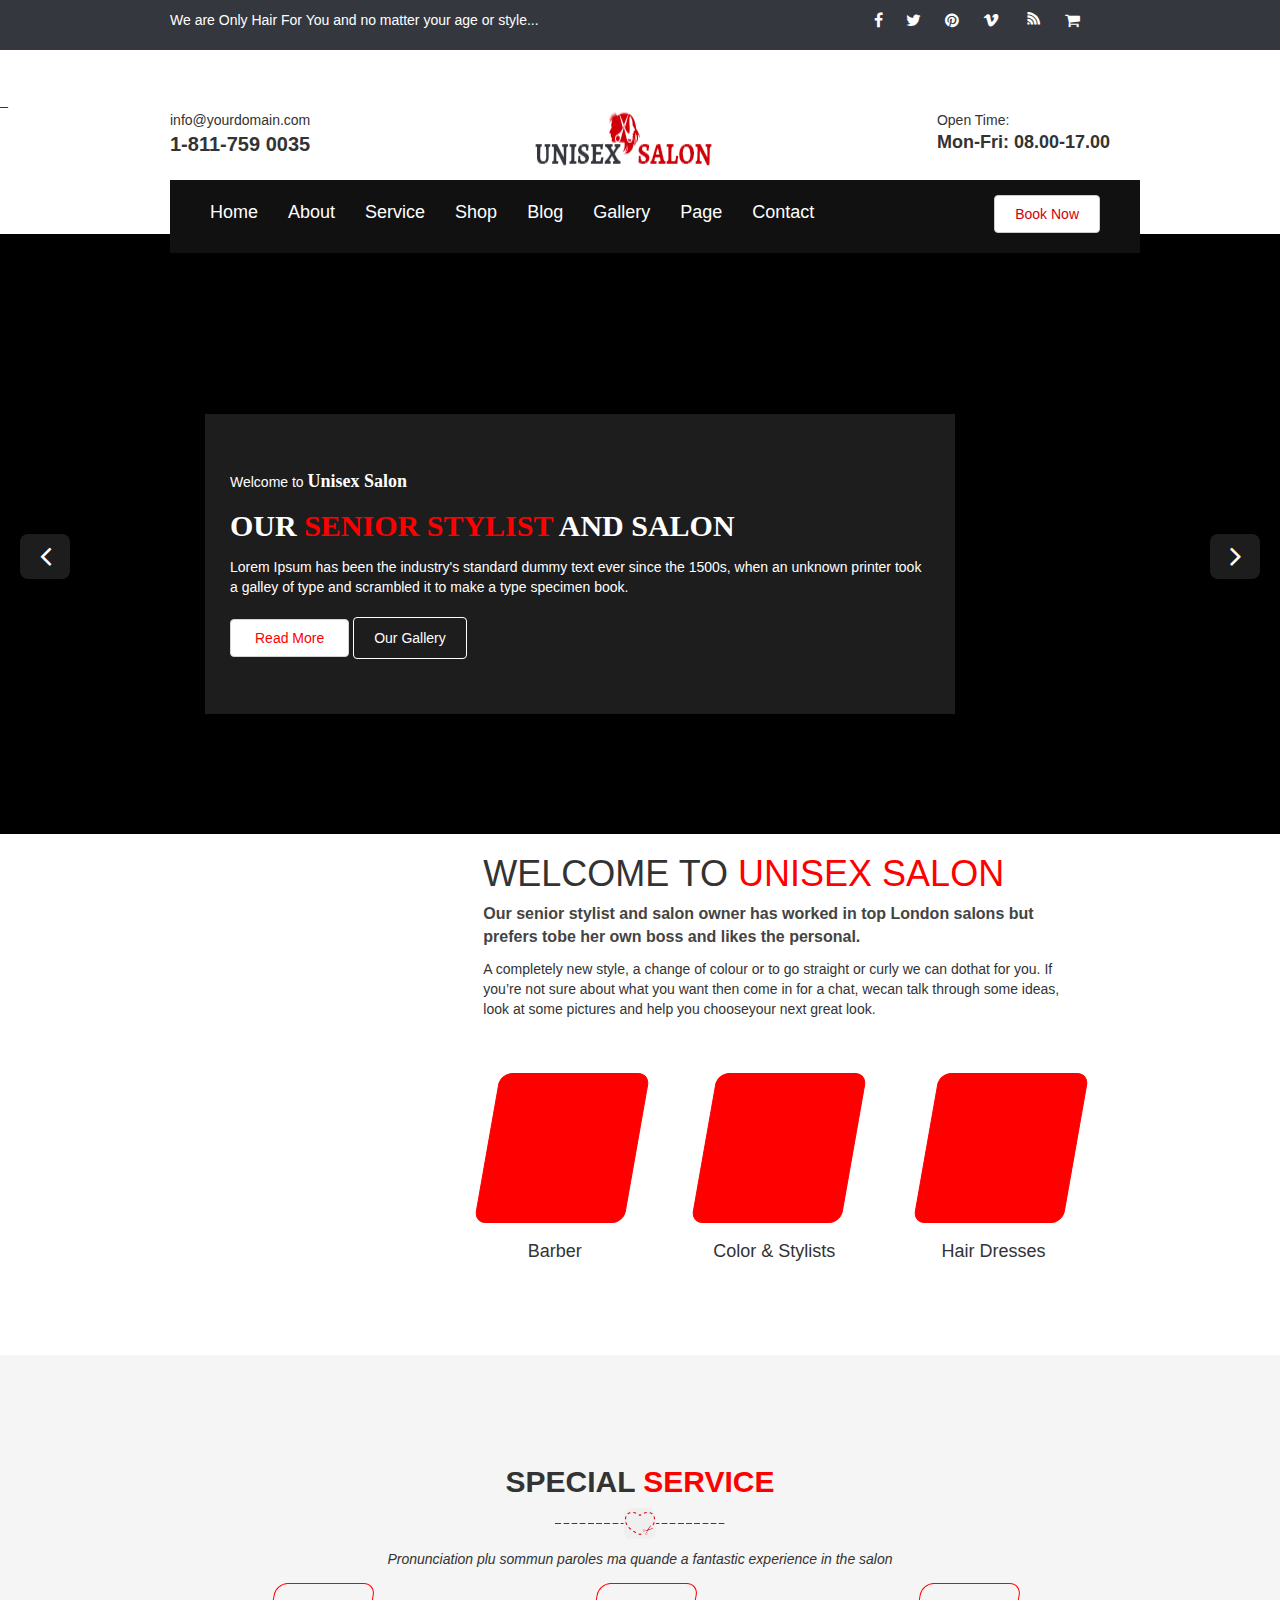
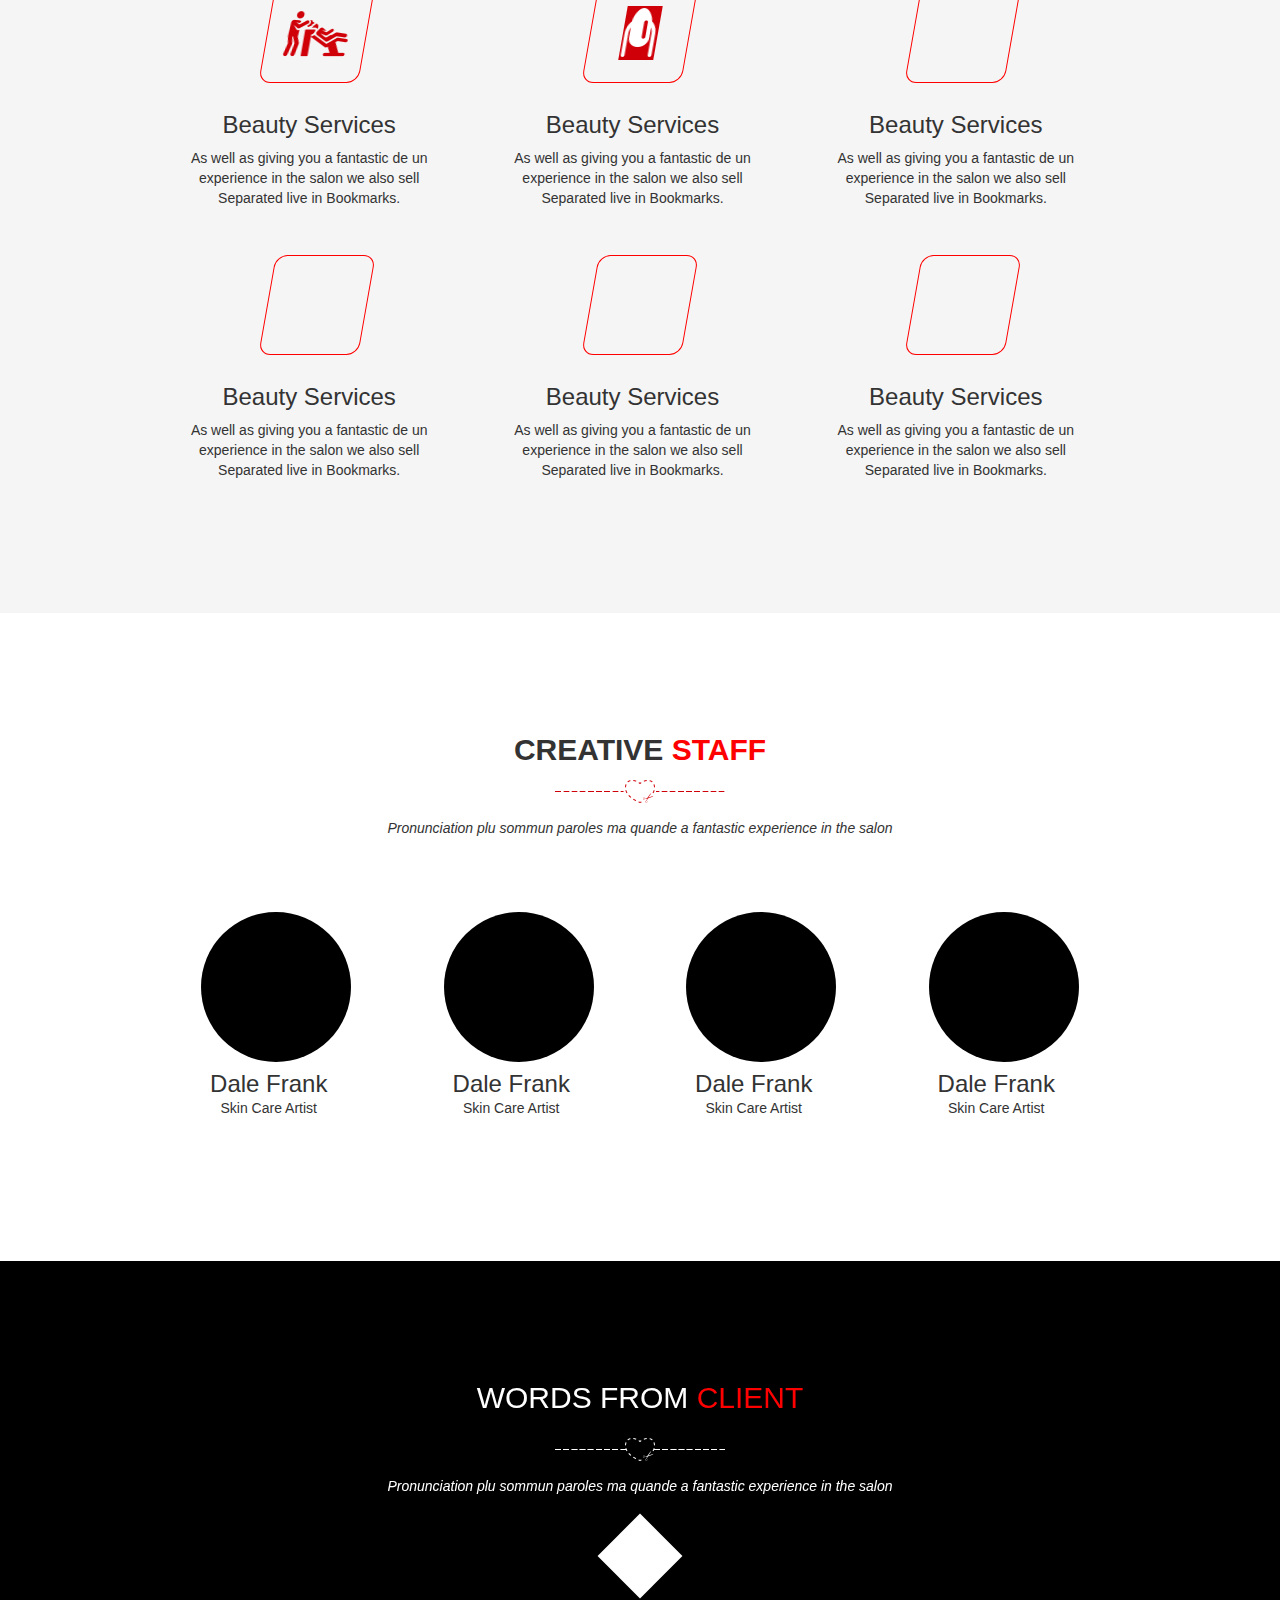
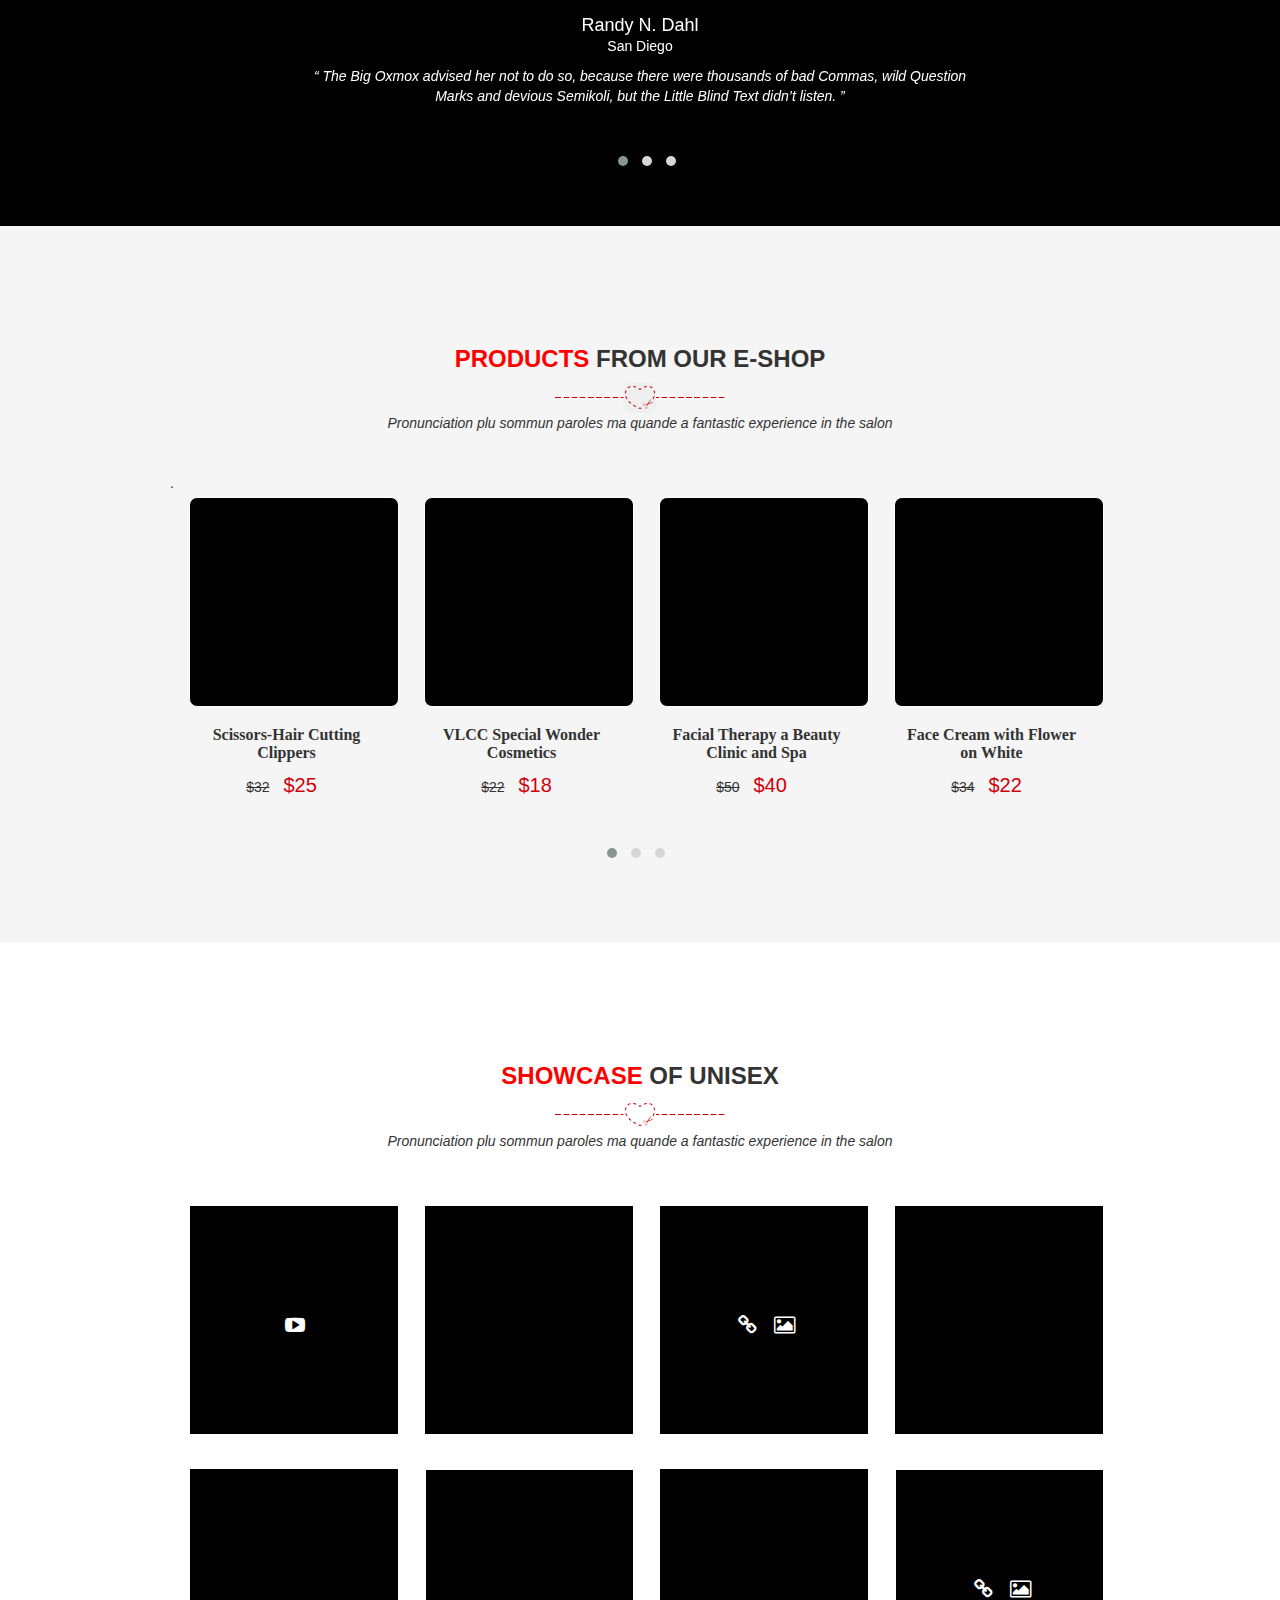
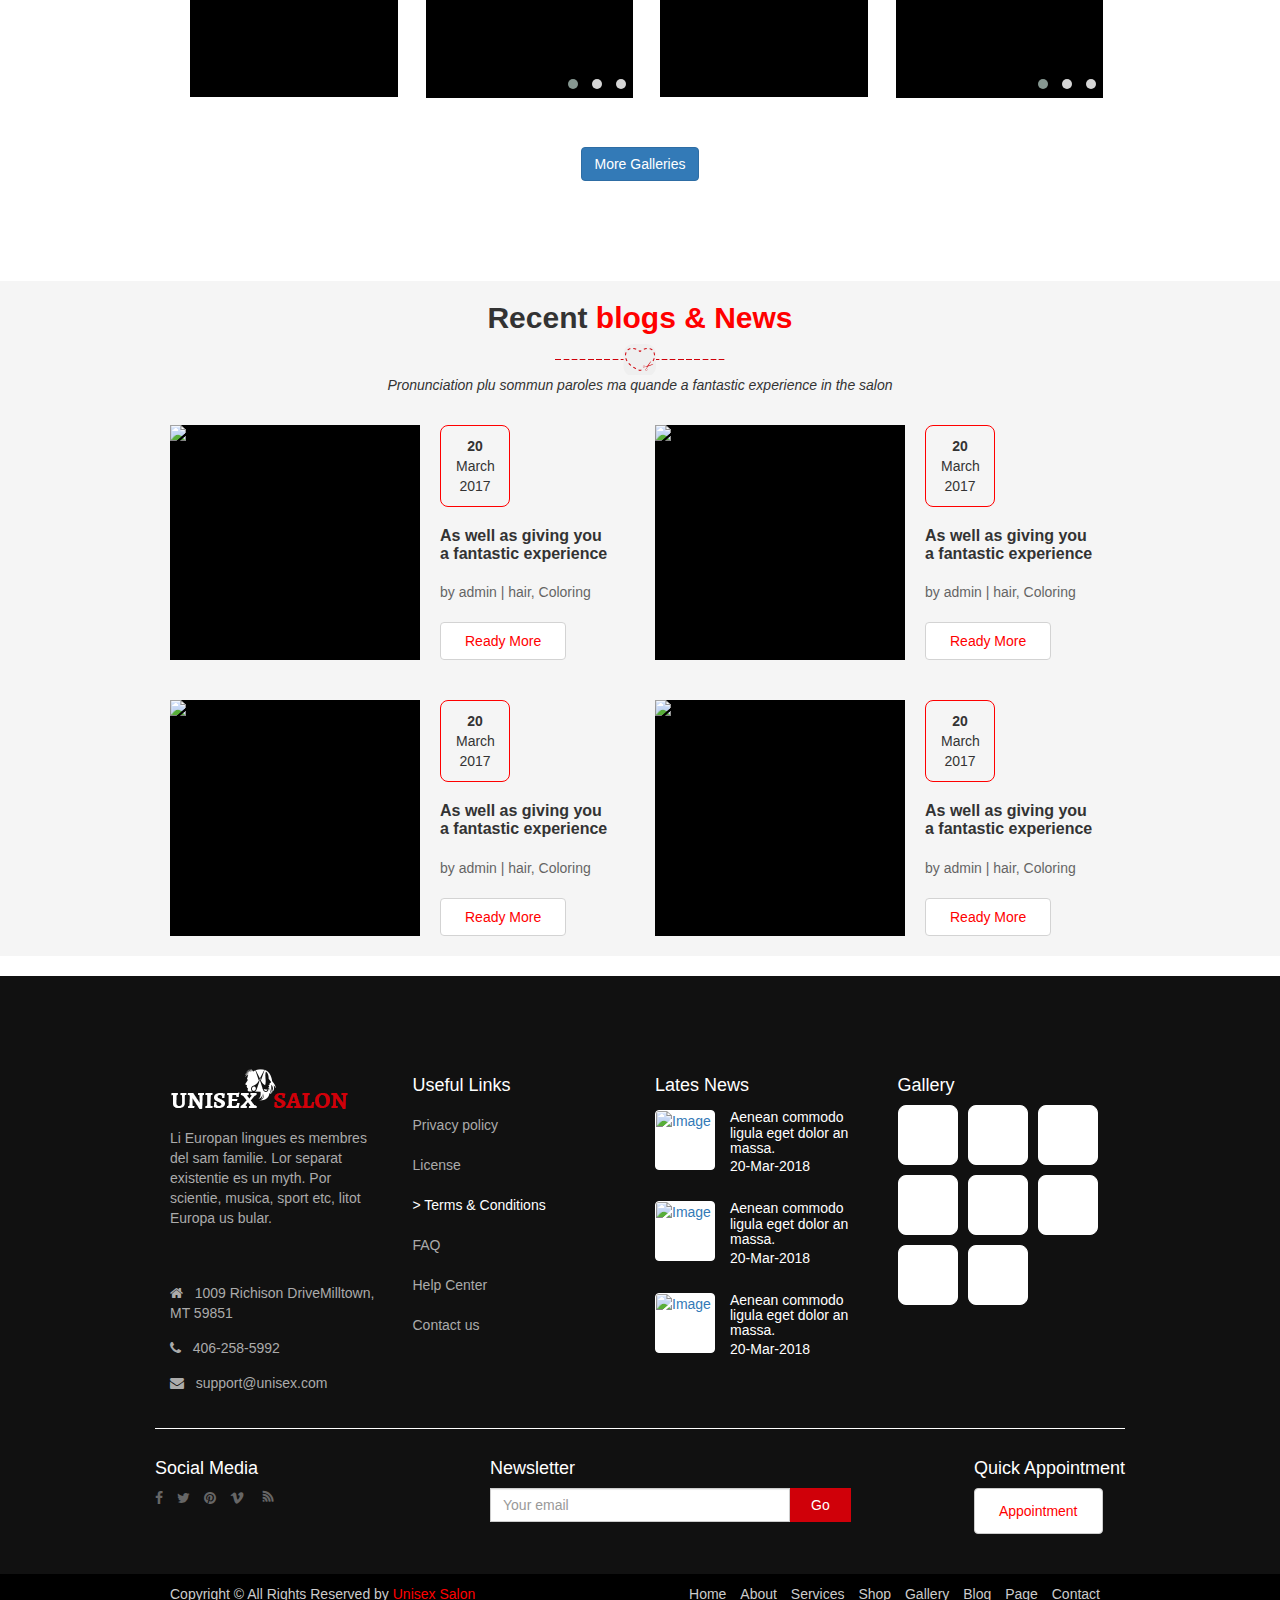
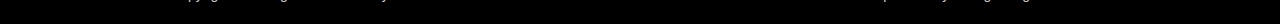
==== commit 6fe7fe79: "loading 35%" ====
--- a/My first big project/UNISEX Salon/index.html
+++ b/My first big project/UNISEX Salon/index.html
@@ -89,7 +89,7 @@
 			       <div class="button-group">
 			        <button type="submit" class="btn btn_readMore btn-primary">Read More</button>
 			        <button type="submit" class="btn btn_ourGallery btn-primary">Our Gallery</button>
-			       </div>	 		
+			       </div>
 			</div>
 		</div>
 	</div>
@@ -102,7 +102,7 @@
 			       <div class="button-group">
 			        <button type="submit" class="btn btn_readMore btn-primary">Read More</button>
 			        <button type="submit" class="btn btn_ourGallery btn-primary">Our Gallery</button>
-			       </div>	 		
+			       </div>
 			</div>
 		</div>
 	</div>
@@ -115,14 +115,14 @@
 			       <div class="button-group">
 			        <button type="submit" class="btn btn_readMore btn-primary">Read More</button>
 			        <button type="submit" class="btn btn_ourGallery btn-primary">Our Gallery</button>
-			       </div>	 		
+			       </div>
 			</div>
 		</div>
 	</div>
 	</div>
 </section>
 
-<section id="intro">
+<div class="intro">
 	<div class="container">
 		<div class="row">
 			<div class="col-xs-12 col-md-8 col-md-offset-4">
@@ -152,7 +152,7 @@
 			</div>
 		</div>
 	</div>
-</section>
+</div>
 
 <div class="service">
 	<div class="container">
@@ -644,7 +644,7 @@
 					<img src="img/heart2.png" alt="heart" class="img-responsive" />
 					<p><i>Pronunciation plu sommun paroles ma quande a fantastic experience in the salon</i></p>
 				</div>
-					<div class="col-xs-12 col-md-3">
+					<div class="col-xs-6 col-sm-3 col-md-3">
 						<div class="showcase_items text-center">
 							<div class="thumbnail">
 								<div class="hv_non_border">
@@ -657,7 +657,7 @@
 							</div>					
 						</div>
 					</div>	
-					<div class="col-xs-12 col-md-3">
+					<div class="col-xs-6 col-sm-3 col-md-3">
 						<div class="showcase_items text-center">
 							<div class="thumbnail">
 								<div class="hv_non_border">
@@ -665,7 +665,7 @@
 							</div>					
 						</div>
 					</div>	
-					<div class="col-xs-12 col-md-3">
+					<div class="col-xs-6 col-sm-3 col-md-3">
 						<div class="showcase_items text-center">
 							<div class="thumbnail">
 								<div class="hv_non_border">
@@ -679,7 +679,7 @@
 							</div>					
 						</div>
 					</div>	
-					<div class="col-xs-12 col-md-3">
+					<div class="col-xs-6 col-sm-3 col-md-3">
 						<div class="showcase_items text-center">
 							<div class="thumbnail">
 								<div class="hv_non_border">	
@@ -687,7 +687,7 @@
 							</div>					
 						</div>
 					</div>
-					<div class="col-xs-12 col-md-3">
+					<div class="col-xs-6 col-sm-3 col-md-3">
 						<div class="showcase_items text-center">
 							<div class="thumbnail">
 								<div class="hv_non_border">	
@@ -695,7 +695,7 @@
 							</div>					
 						</div>
 					</div>	
-					<div class="col-xs-12 col-md-3">
+					<div class="col-xs-6 col-sm-3 col-md-3">
 						<div class="showcase_items text-center">
 							<div class="thumbnail">
 								<div class="hv_non_border">
@@ -708,7 +708,7 @@
 							</div>					
 						</div>
 					</div>																									
-					<div class="col-xs-12 col-md-3">
+					<div class="col-xs-6 col-sm-3 col-md-3">
 						<div class="showcase_items text-center">
 							<div class="thumbnail">
 								<div class="hv_non_border">	
@@ -716,7 +716,7 @@
 							</div>					
 						</div>
 					</div>	
-					<div class="col-xs-12 col-md-3">
+					<div class="col-xs-6 col-sm-3 col-md-3">
 						<div class="showcase_items text-center">
 							<div class="thumbnail">
 								<div class="hv_non_border">
@@ -945,7 +945,7 @@
 	</div>
 	<div class="footer_middle container">
 		<div class="row">
-			<div class="col-md-3">
+			<div class="col-sm-3 col-md-3">
 				<div class="footer_middle_left">
 					<h4>Social Media</h4>
 					<ul class="footer_middle_left_list">
@@ -967,19 +967,19 @@
 					</ul>
 				</div>
 			</div>
-			<div class="col-md-6">
+			<div class="col-sm-6 col-md-6">
 				<div class="footer_middle_center text-center">
 					<h4 class="footer_middle_center_heading">Newsletter</h4>
-					<form action="" method="POST" class="form-inline" role="form">				
+					<form action="" method="POST" class="form-inline" role="form">
 						<div class="form-group">
 							<label class="sr-only" for="">label</label>
 							<input type="email" class="form-control" id="" placeholder="Your email">
-						</div>																
+						</div>
 						<button type="submit" class="btn btn-primary btn_Go">Go</button>
 					</form>
 				</div>
 			</div>
-			<div class="col-md-3">
+			<div class="col-sm-3 col-md-3">
 				<div class="footer_middle_right pull-right">
 					<h4>Quick Appointment</h4>
 					<button type="button" class="btn btn-default btn_Appointment">Appointment</button>
@@ -990,12 +990,12 @@
 	<div class="footer_bellow">
 		<div class="container">
 			<div class="row">
-				<div class="col-md-5">
+				<div class="col-xs-12 col-sm-5 col-md-5">
 					<div class="footer_bellow_left">
 						<p>Copyright &copy All Rights Reserved by <span class="color-red">Unisex Salon</span></p>
 					</div>
 				</div>
-				<div class="col-md-7">
+				<div class="col-xs-12 col-sm-5 col-md-7">
 					<div class="footer_bellow_right pull-right">
 						<ul class="footer_bellow_right_list">
 							<li class="footer_bellow_right_list_item"><a href="#" title="#">Home</a></li>
--- a/My first big project/UNISEX Salon/css/style.css
+++ b/My first big project/UNISEX Salon/css/style.css
@@ -138,12 +138,13 @@
 /*=======================================================Slider==========================================================*/
 
 .slider {
+
 }
 
 .item_slider {
-    position: relative;  
-    overflow: hidden;
-    height: 600px;
+	position: relative;
+	overflow: hidden;
+	height: 600px;
 }
 
 .owl-carousel {
@@ -241,9 +242,20 @@
 	border-radius: 8px;
 }
 
+@media (max-width: 480px) {
+	.item_slider {
+		height: 400px;
+	}
+}
+
 /*Intro*/
-#intro {
+.intro {
 	padding: 50px;
+}
+
+.intro .row {
+	float: left;
+	width: 100%;
 }
 
 .intro_subHeading {
@@ -281,11 +293,44 @@
 }
 
 @media (max-width: 480px){
-    .lk {
-        width: 80px;
-        height: 80px;
+
+	.intro {
+		float: left;
+		width: 100%;
+		padding: 20px 0;
+		text-align: -webkit-right;
+	}
+
+	.lk {
+        width: 70px;
+        height: 70px;
     }
-}
+
+	.welcome {
+		width: auto;
+		padding: 30px 25px;
+		top: 60px;
+		left: 5px;
+	}
+
+	.welcome .unisex-info {
+		font-size: 12px;
+	}
+	.owl-carousel1 .owl-next {
+		background: none;
+		top: 200px;
+		right: 0;
+		width: auto;
+	}
+
+	.owl-carousel1 .owl-prev {
+		background: none;
+		top: 200px;
+		left: 0;
+		width: auto;
+	}
+}
+
 /*End intro*/
 
 /*Service*/
@@ -505,6 +550,14 @@
 	background-position: center center;	
 	margin: 0 auto;
 }
+
+@media (max-width: 480px) {
+	.service {
+		float: left;
+		width: 100%;
+		padding: 10px 0;
+	}
+}
 /*End service*/
 
 /*Creative Staff*/
@@ -566,6 +619,15 @@
 	font-size: 18px;
 }
 
+@media (max-width: 480px) {
+	.creative_staff {
+		float: left;
+		width: 100%;
+		background: #FFFFFF;
+		padding: 20px 0;
+	}
+}
+
 /*End Creative Staff*/
 
 
@@ -631,9 +693,19 @@
 }
 
 .owl-carousel2 .owl-dots {
-    left: 0;
-}
-
+    left: 47%;
+}
+
+@media (max-width: 480px) {
+	.slider2 {
+		float: left;
+		width: 100%;
+	}
+
+	.slider2 .owl-dots {
+		left: 40%;
+	}
+}
 /*End feedback*/
 
 
@@ -716,8 +788,20 @@
 }
 
 @media (max-width: 480px) {
-    .owl-carousel3 .owl-dots {
-        left: 0;
+
+	.products {
+		float: left;
+		width: 100%;
+		padding: 20px 0;
+	}
+
+	.products .hv {
+		margin: 0 auto;
+	}
+
+	.owl-carousel3 .owl-dots {
+        left: 20%;
+		bottom: 0;
     }
 }
 
@@ -771,6 +855,25 @@
     margin: 0 auto;
     display: block;
 }
+
+@media (max-width: 480px) {
+	.showcase {
+		float: left;
+		width: 100%;
+		background: #FFFFFF;
+		padding: 20px 0;
+	}
+
+	.hv_non_border {
+		width: 160px;
+		height: 180px;
+	}
+
+	.showcase_items {
+		height: 200px;
+	}
+}
+
 /*End showcase*/
 
 /*Blog and news*/
@@ -831,6 +934,19 @@
 	background: #d00009;
 	color: #fff;
 	border-color: transparent;
+}
+
+@media (max-width: 480px){
+	.blog_and_new {
+		float: left;
+		max-width: 100%;
+		background: #f5f5f5;
+		padding: 20px 0;
+	}
+
+	.time {
+		width: 50%;
+	}
 }
 /*End blog and news*/
 
@@ -1041,4 +1157,56 @@
 	padding-right: 10px;
 	font-size: 14px;
 }
+
+@media (max-width: 480px) {
+	#footer {
+		float: left;
+		width: 100%;
+		padding: 20px 0;
+	}
+
+	.footer_top {
+		padding-top: 0;
+	}
+
+	.userful_link {
+		padding-top: 15px;
+	}
+
+	.footer_gallery_list_pic {
+		width: 80px;
+		height: 80px;
+	}
+
+	.footer_middle_center, .footer_middle_left {
+		text-align: left;
+		margin: 10px ;
+	}
+
+	.btn_Go {
+		top: 29px;
+		right: 60px;
+	}
+
+	.footer_middle_right {
+		float: left !important;
+		padding: 0 10px;
+	}
+
+	.footer_bellow_right_list_item a {
+		padding-right: 5px;
+		font-size: 13px;
+	}
+}
+
+@media (max-width: 991px) {
+	.footer_middle {
+		padding: 10px;
+	}
+
+	.footer_middle_center {
+		text-align: left;
+	}
+
+}
 /*End footer*/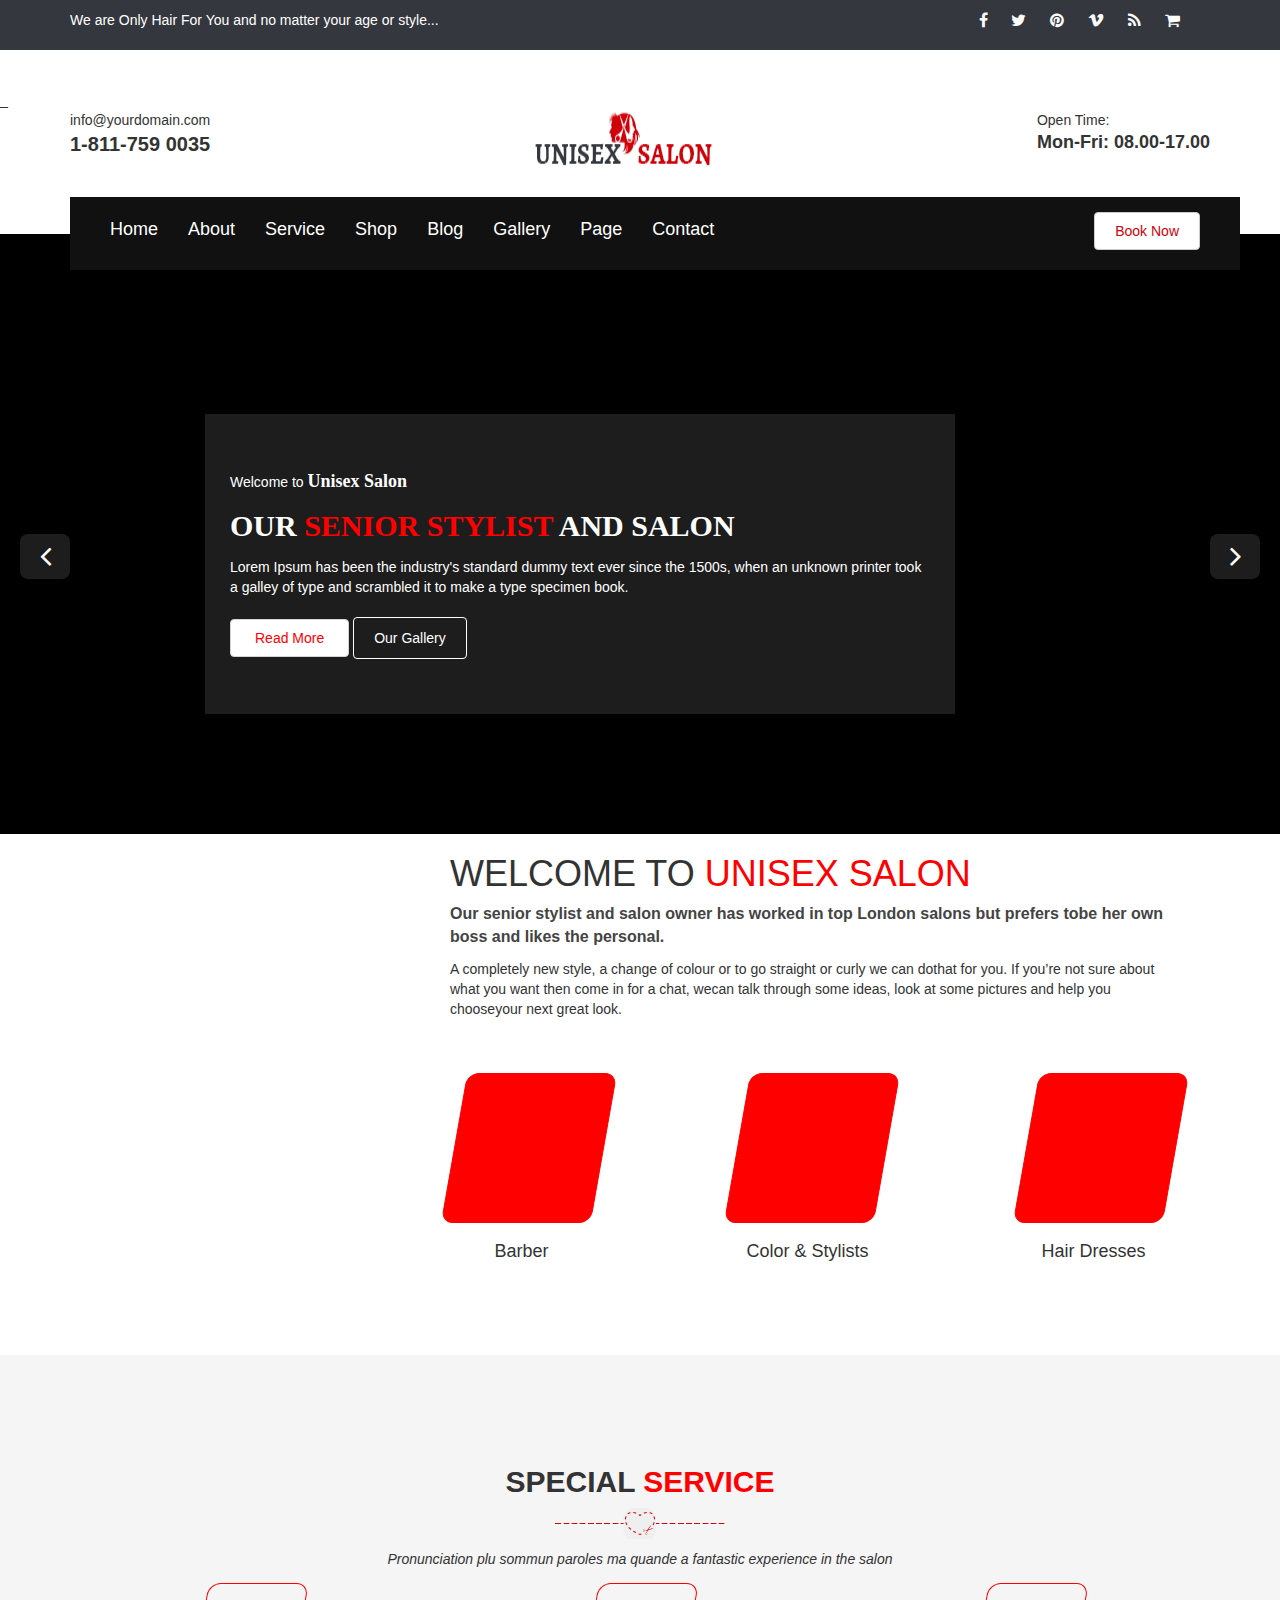
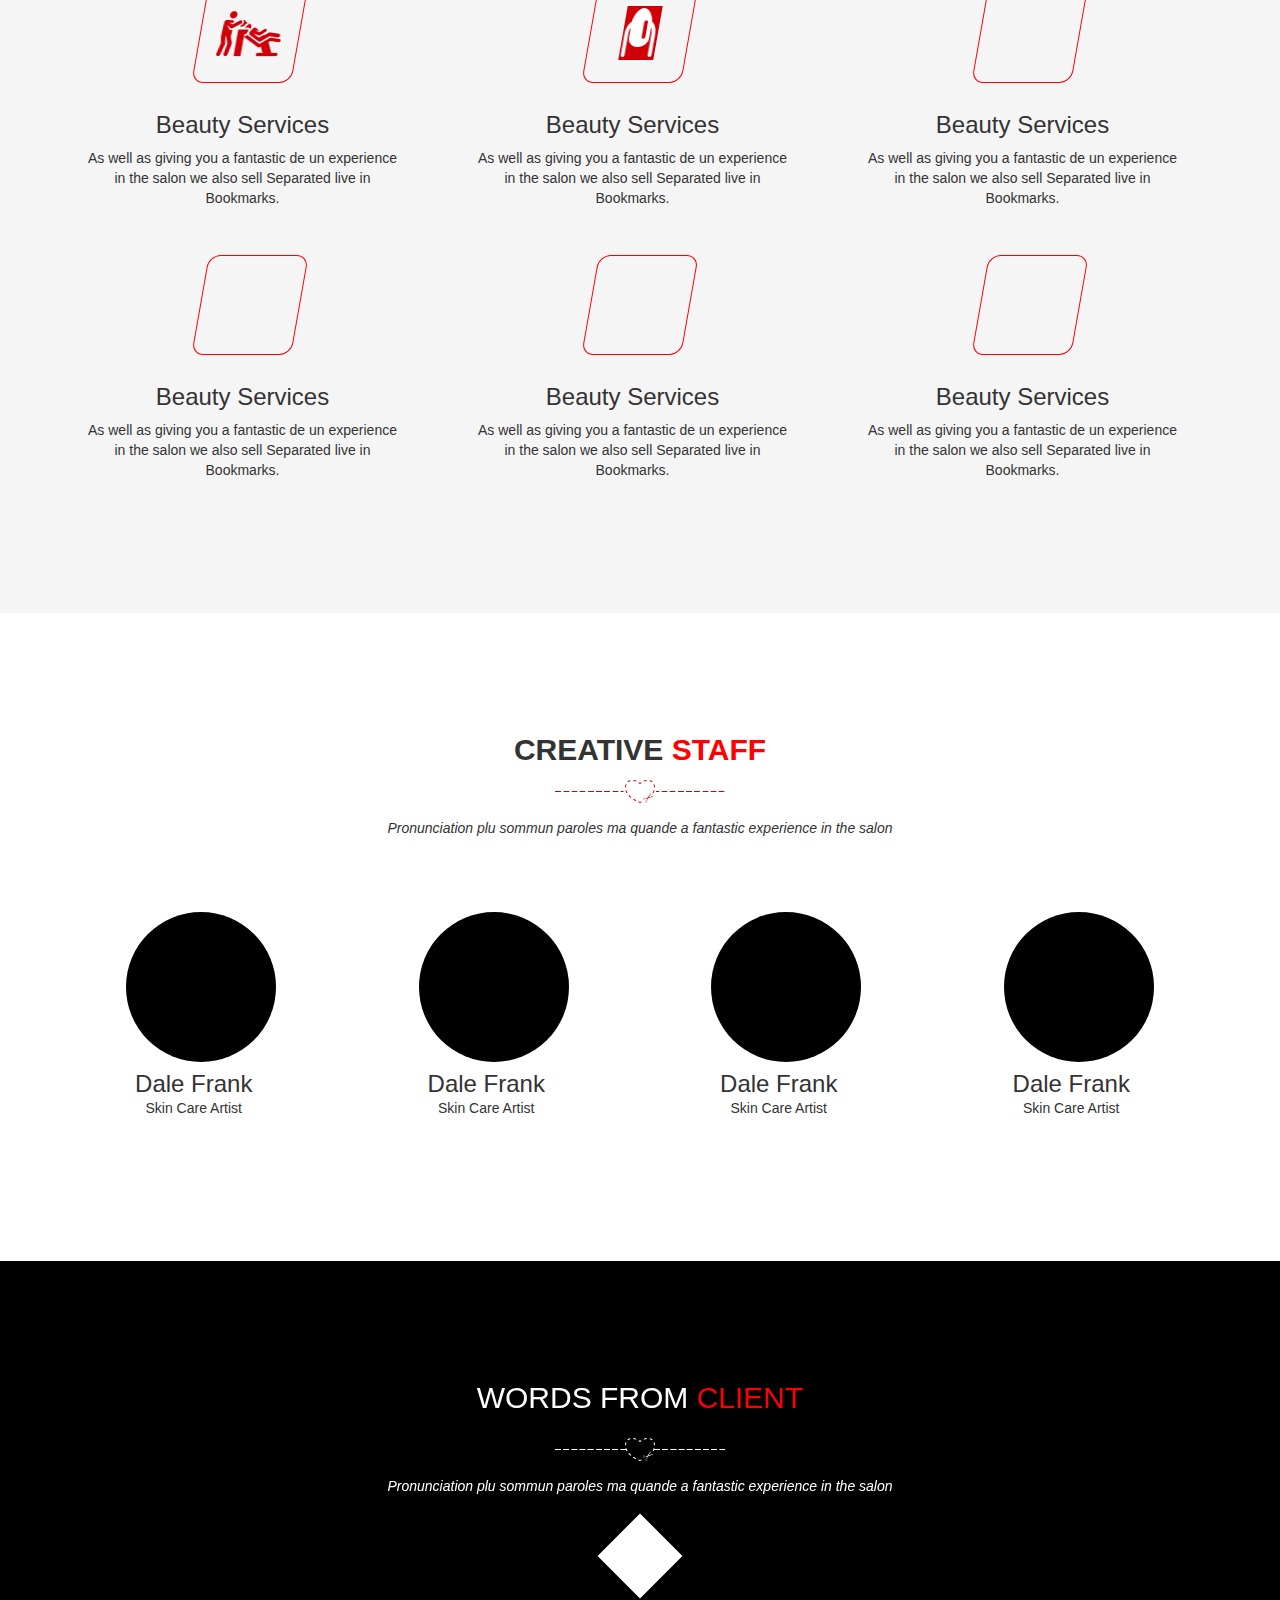
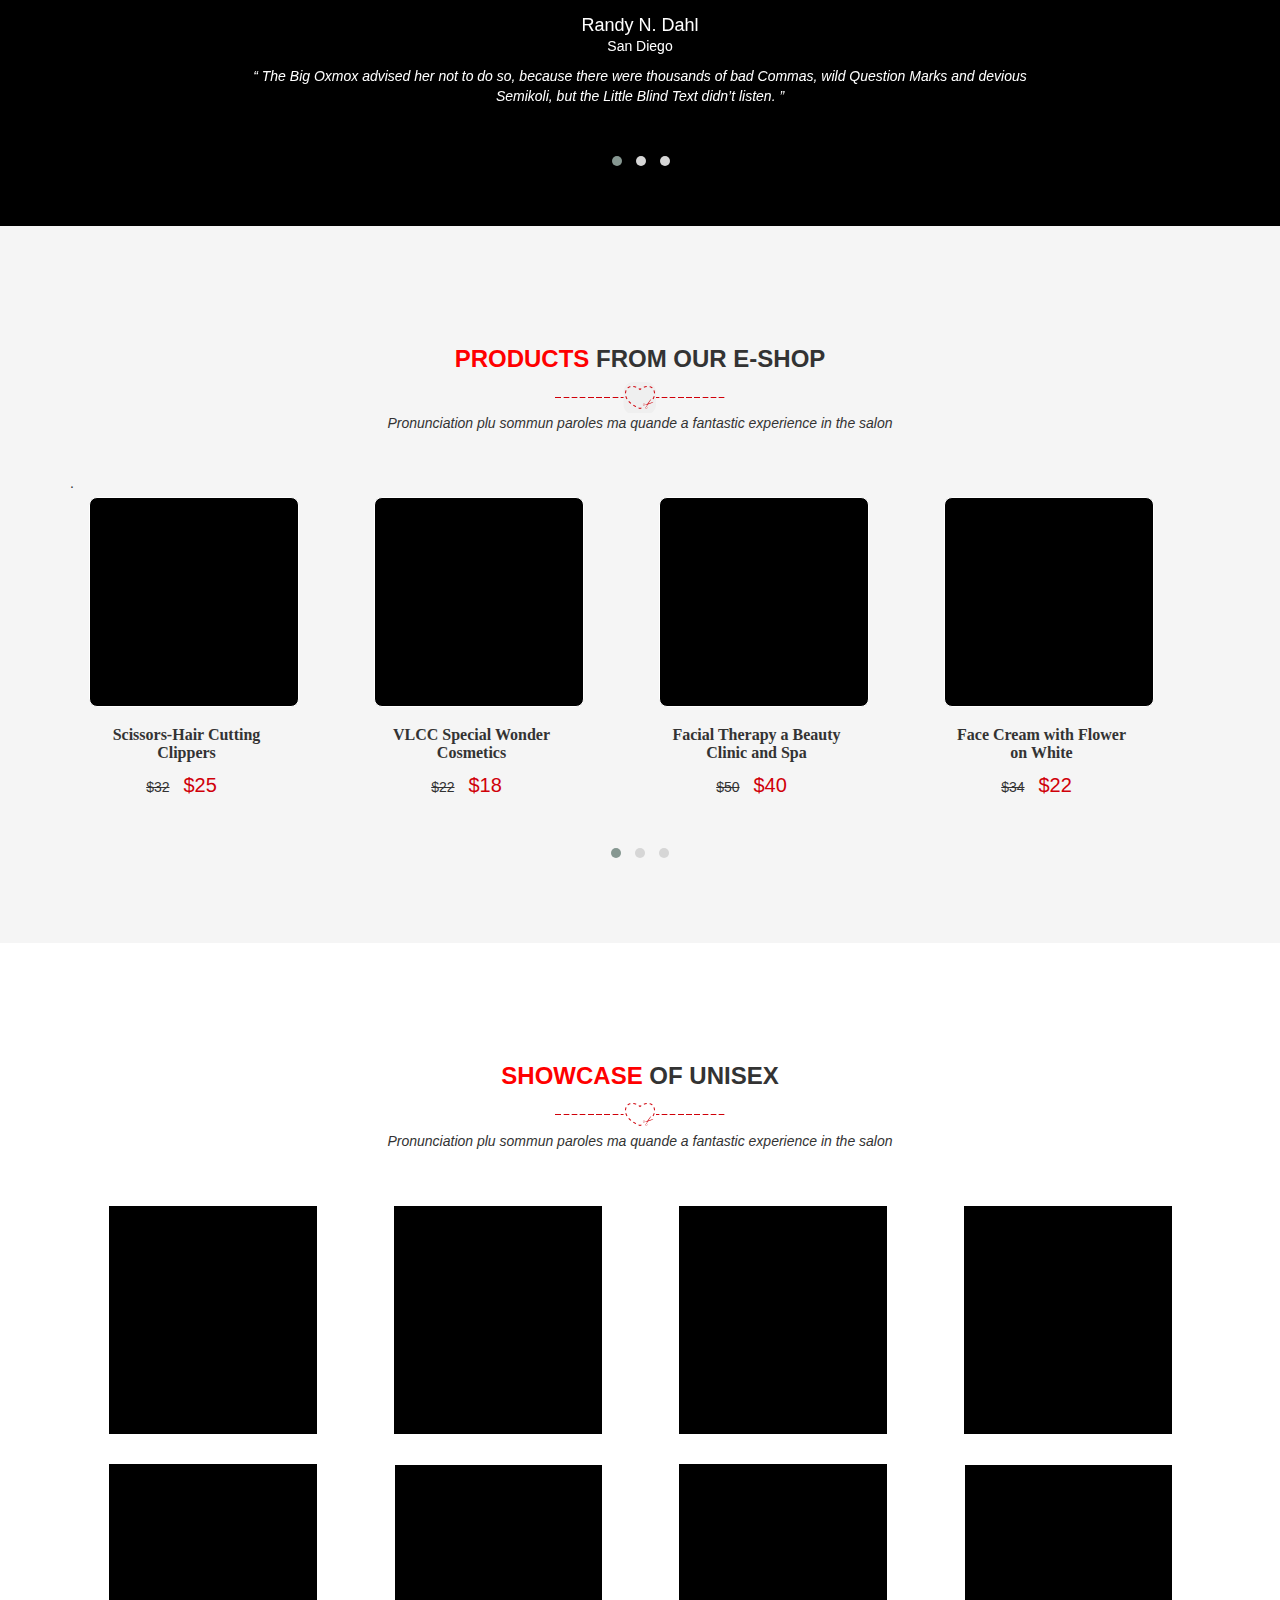
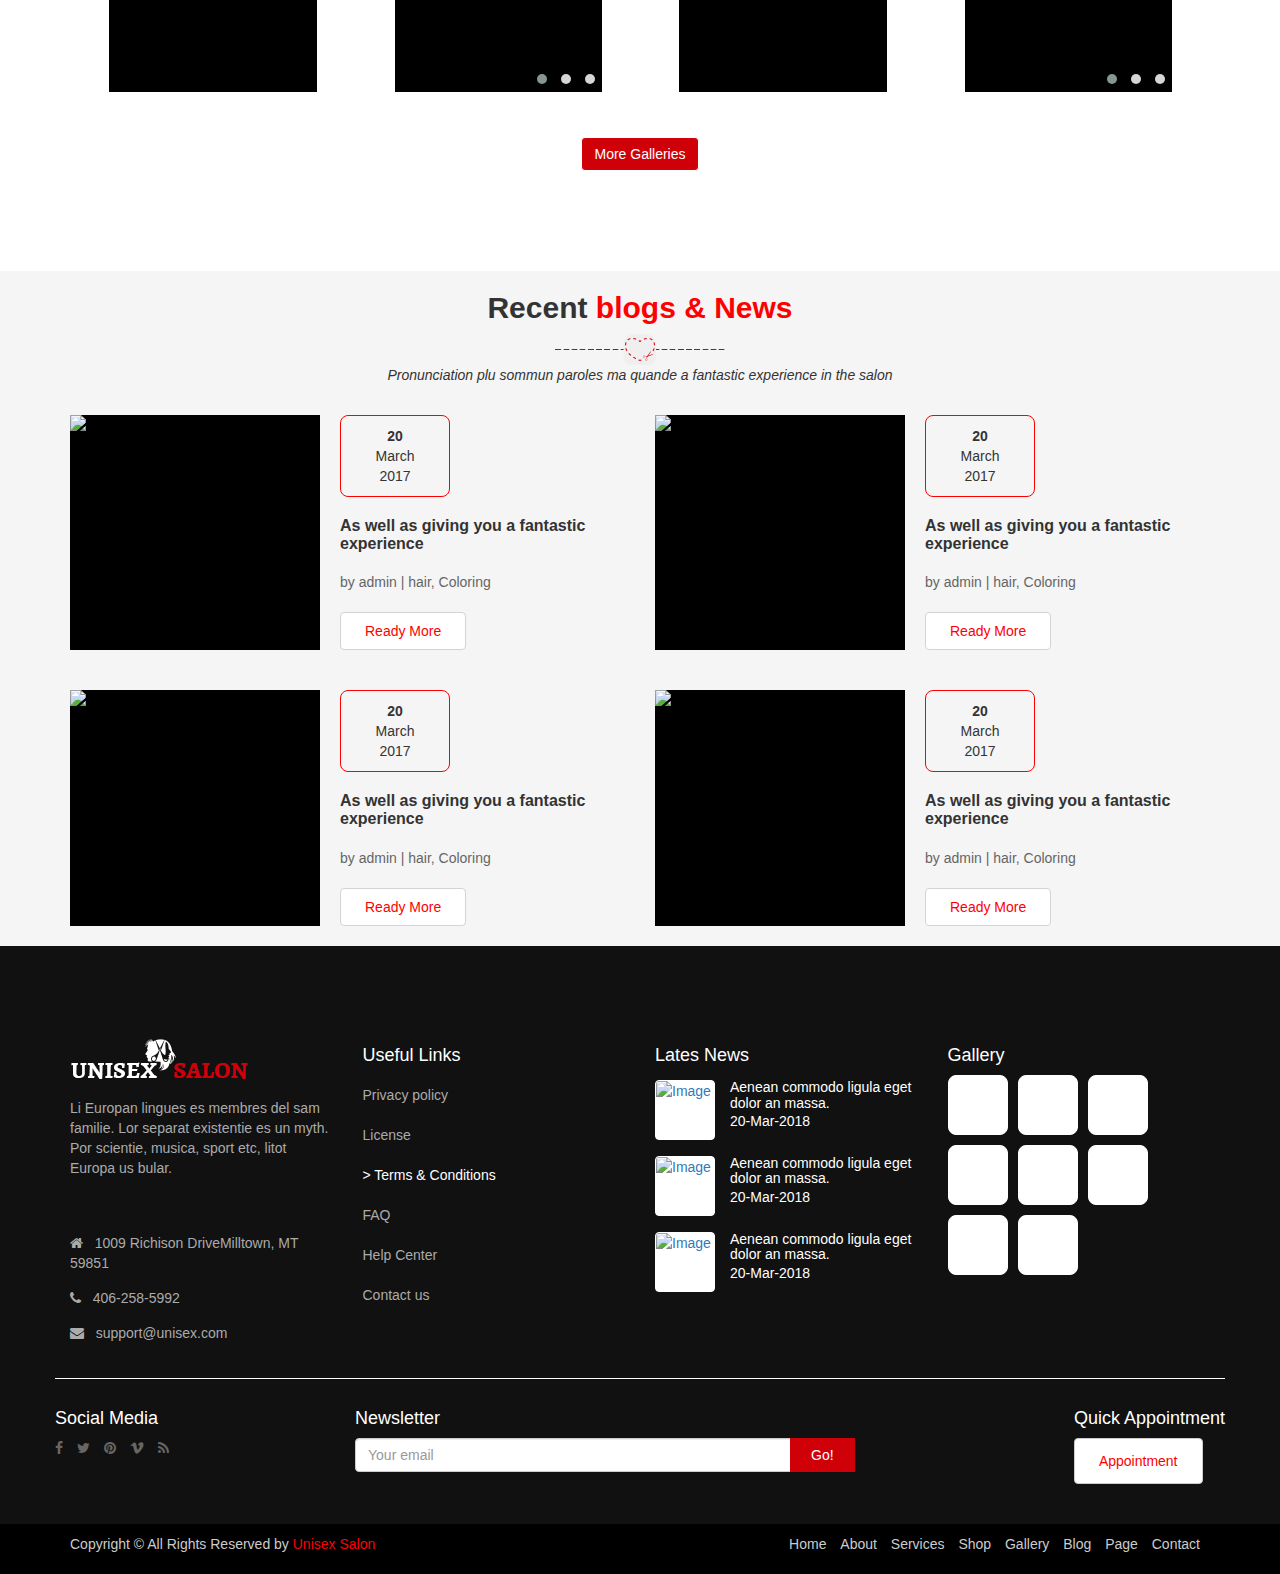
==== commit b80c4ca1: "loading 95%" ====
--- a/My first big project/UNISEX Salon/index.html
+++ b/My first big project/UNISEX Salon/index.html
@@ -10,11 +10,54 @@
 	<link rel="stylesheet" type="text/css" href="vendor/owl-carousel/assets/owl.carousel.min.css">
 	<link rel="stylesheet" type="text/css" href="vendor/owl-carousel/assets/owl.theme.default.min.css">
 	<link rel="stylesheet" type="text/css" href="css/style.css">
+
 </head>
 <body>
 <header id="header">
 <!-- Menu mobile -->
-
+	<div class="menu_mobile hidden-md hidden-lg visible-xs visible-sm">
+		<div class="container">
+			<div class="row">
+				<nav class="navbar navbar-default" role="navigation">
+
+						<!-- Brand and toggle get grouped for better mobile display -->
+						<div class="navbar-header">
+							<button type="button" class="navbar-toggle" data-toggle="collapse" data-target=".navbar-ex1-collapse">
+								<span class="sr-only">Toggle navigation</span>
+								<span class="icon-bar"></span>
+								<span class="icon-bar"></span>
+								<span class="icon-bar"></span>
+							</button>
+							<a class="navbar-brand" href="#"><img src="img/logo.PNG" alt="logo" class="img-responsive"></a>
+						</div>
+
+						<!-- Collect the nav links, forms, and other content for toggling -->
+						<div class="collapse navbar-collapse navbar-ex1-collapse">
+							<ul class="nav navbar-nav navbar-right">
+								<li><a href="#">Home</a></li>
+								<li><a href="#">About</a></li>
+								<li class="dropdown">
+									<a href="#" class="dropdown-toggle" data-toggle="dropdown">Service <b class="caret"></b></a>
+									<ul class="dropdown-menu">
+										<li><a href="#">Service 1</a></li>
+										<li><a href="#">Service 2</a></li>
+										<li><a href="#">Service 3</a></li>
+										<li><a href="#">Service 4</a></li>
+									</ul>
+								</li>
+								<li><a href="#">Shop</a></li>
+								<li><a href="#">Blog</a></li>
+								<li><a href="#">Gallery</a></li>
+								<li><a href="#">Page</a></li>
+								<li><a href="#">Contact</a></li>
+								<li><a href="#"><button class="btn btn-primary btn_book_moblie">Book now</button></a></li>
+							</ul>
+						</div><!-- /.navbar-collapse -->
+
+				</nav>
+			</div>
+		</div>
+	</div>
 <!-- End menu mobile -->
 
 <!-- Menu -->
@@ -41,7 +84,7 @@
 						 			<a href="#"><i class="fa fa-vimeo" aria-hidden="true"></i></a>
 						 		</li>
 						 		<li class="top_header_social_items">
-						 			<a href="#"><i class="fa fa-wifi" aria-hidden="true"></i></a>
+						 			<a href="#"><i class="fa fa-rss" aria-hidden="true"></i></a>
 						 		</li>
 						 		<li class="top_header_social_items">
 						 			<a href="#" title="#"><i class="fa fa-shopping-cart" aria-hidden="true"></i></a>
@@ -388,6 +431,9 @@
 	</div>
 </div>
 
+<!--End Creative staff-->
+
+<!--Feedback-->
 <div class="slider2">
 	<div class="container">
 		<div class="row">
@@ -430,6 +476,9 @@
 	</div>
 </div>
 
+<!--End feedback-->
+
+<!-- Products -->
 <div class="products">
 	<div class="container">
 		<div class="row">
@@ -635,6 +684,8 @@
 	</div>
 </div>
 
+<!-- End products -->
+
 <div class="showcase">
 	<div class="container">
 		<div class="row">
@@ -661,6 +712,11 @@
 						<div class="showcase_items text-center">
 							<div class="thumbnail">
 								<div class="hv_non_border">
+									<div class="showcase_items_icon">
+										<a href="#" title="#">
+											<i class="fa fa-youtube-play" aria-hidden="true"></i>
+										</a>
+									</div>								
 								</div>
 							</div>					
 						</div>
@@ -683,6 +739,11 @@
 						<div class="showcase_items text-center">
 							<div class="thumbnail">
 								<div class="hv_non_border">	
+									<div class="showcase_items_icon">
+										<a href="#" title="#">
+											<i class="fa fa-youtube-play" aria-hidden="true"></i>
+										</a>
+									</div>									
 								</div>
 							</div>					
 						</div>
@@ -691,6 +752,12 @@
 						<div class="showcase_items text-center">
 							<div class="thumbnail">
 								<div class="hv_non_border">	
+									<div class="showcase_items_icon">
+										<a href="#" title="#">
+											<i class="fa fa-link" aria-hidden="true"></i> &nbsp
+											<i class="fa fa-picture-o" aria-hidden="true"></i>
+										</a>
+									</div>								
 								</div>
 							</div>					
 						</div>
@@ -700,9 +767,28 @@
 							<div class="thumbnail">
 								<div class="hv_non_border">
 									<div class="owl-carousel4 owl-theme owl-carousel">
-										<div class="item hv_non_border"></div>
-										<div class="item hv_non_border"></div>
-										<div class="item hv_non_border"></div>
+										<div class="item hv_non_border">
+											<div class="showcase_items_icon">
+												<a href="#" title="#">
+													<i class="fa fa-youtube-play" aria-hidden="true"></i>
+												</a>
+											</div>												
+										</div>
+										<div class="item hv_non_border">
+											<div class="showcase_items_icon">
+												<a href="#" title="#">
+													<i class="fa fa-link" aria-hidden="true"></i> &nbsp
+													<i class="fa fa-picture-o" aria-hidden="true"></i>
+												</a>
+											</div>											
+										</div>
+										<div class="item hv_non_border">
+											<div class="showcase_items_icon">
+												<a href="#" title="#">
+													<i class="fa fa-youtube-play" aria-hidden="true"></i>
+												</a>
+											</div>												
+										</div>
 									</div>
 								</div>
 							</div>					
@@ -712,6 +798,11 @@
 						<div class="showcase_items text-center">
 							<div class="thumbnail">
 								<div class="hv_non_border">	
+									<div class="showcase_items_icon">
+										<a href="#" title="#">
+											<i class="fa fa-youtube-play" aria-hidden="true"></i>
+										</a>
+									</div>									
 								</div>
 							</div>					
 						</div>
@@ -962,21 +1053,22 @@
 							<a href="#" title="#"><i class="fa fa-vimeo" aria-hidden="true"></i></a>
 						</li>
 						<li class="footer_middle_left_list_item">
-							<a href="#" title="#"><i class="fa fa-wifi" aria-hidden="true"></i></a>
+							<a href="#" title="#"><i class="fa fa-rss" aria-hidden="true"></i></a>
 						</li>
 					</ul>
 				</div>
 			</div>
 			<div class="col-sm-6 col-md-6">
-				<div class="footer_middle_center text-center">
+				<div class="footer_middle_center">
 					<h4 class="footer_middle_center_heading">Newsletter</h4>
-					<form action="" method="POST" class="form-inline" role="form">
-						<div class="form-group">
-							<label class="sr-only" for="">label</label>
-							<input type="email" class="form-control" id="" placeholder="Your email">
-						</div>
-						<button type="submit" class="btn btn-primary btn_Go">Go</button>
-					</form>
+                    <form action="" method="POST" class="form-inline" role="form">
+                            <div class="input-group email_f">
+                              <input type="text" class="form-control" placeholder="Your email">
+                              <span class="input-group-btn">
+                                <button class="btn btn-secondary btn_Go" type="button">Go!</button>
+                              </span>
+                            </div>
+                    </form>
 				</div>
 			</div>
 			<div class="col-sm-3 col-md-3">
@@ -1018,7 +1110,8 @@
 <script type="text/javascript" src="vendor/jquery/jquery.min.js"></script>
 <script type="text/javascript" src="vendor/owl-carousel/owl.carousel.min.js"></script>		
 <script type="text/javascript" src="vendor/bootstrap/js/bootstrap.min.js"></script>	
-<script type="text/javascript" src="js/myJS.js"></script>	
+<script type="text/javascript" src="js/myJS.js"></script>
+
 
 
 </body>
--- a/My first big project/UNISEX Salon/css/style.css
+++ b/My first big project/UNISEX Salon/css/style.css
@@ -6,10 +6,6 @@
 	color: red;
 }
 
-.container {
-	max-width: 970px ;
-	width: 100%;
-}
 
 .fa.fa-wifi {
     -ms-transform: rotate(45deg); /* IE 9 */
@@ -17,6 +13,27 @@
     transform: rotate(45deg);
 }
 
+.banner {
+    height: 240px;
+    background: #000000;
+    color: white;
+}
+
+.banner_heading {
+    padding: 10px;
+    margin-top: 100px;
+    display: flex;
+    justify-content: space-between;
+}
+
+.banner_heading p {
+    margin: auto 0;
+}
+
+.home {
+    opacity: 0.85;
+}
+
 /*=======================================================Header==========================================================*/
 .top_header {
 	background: #35373e;
@@ -93,7 +110,7 @@
 	padding: 20px 40px;
 	background: #111;
 	position: absolute;
-	top: 130px;
+	top: 90%;
 	z-index: 2;
 }
 
@@ -134,6 +151,43 @@
     background: #d00009;
     border-color: transparent;
 }
+
+@media (max-width: 991px) {
+	.navbar-header {
+		padding: 20px 0;
+	}
+
+	.navbar-default .navbar-nav>li>a  {
+		color: #000000;
+	}
+
+	.navbar-default .navbar-nav>li>a:hover {
+		color: red;
+	}
+
+	.navbar-toggle {
+		margin-top: 20px;
+	}
+
+	.navbar-default {
+		background: #FFFFFF;
+	}
+
+	.btn_book_moblie, .btn_book_moblie:active {
+		padding: 8px 20px;
+		color: red;
+		text-transform: capitalize;
+		background: #fff;
+		border-color: #d00009;
+	}
+
+	.btn_book_moblie:hover {
+		color: #FFFFFF;
+		background: #d00009;
+		border-color: transparent;
+	}
+}
+
 
 /*=======================================================Slider==========================================================*/
 
@@ -362,6 +416,7 @@
 	background-repeat: no-repeat;
 	background-position: center center;	
 	margin: 0 auto;
+	cursor: pointer;
 }
 
 .picture_frame1:hover {
@@ -396,6 +451,8 @@
 	background-repeat: no-repeat;
 	background-position: center center;	
 	margin: 0 auto;
+	cursor: pointer;
+
 }
 
 .picture_frame2:hover {
@@ -430,6 +487,7 @@
 	background-repeat: no-repeat;
 	background-position: center center;	
 	margin: 0 auto;
+	cursor: pointer;	
 }
 
 .picture_frame3:hover {
@@ -464,6 +522,7 @@
 	background-repeat: no-repeat;
 	background-position: center center;	
 	margin: 0 auto;
+	cursor: pointer;
 }
 
 .picture_frame4:hover {
@@ -498,6 +557,7 @@
 	background-repeat: no-repeat;
 	background-position: center center;	
 	margin: 0 auto;
+	cursor: pointer;
 }
 
 .picture_frame5:hover {
@@ -532,6 +592,7 @@
 	background-repeat: no-repeat;
 	background-position: center center;	
 	margin: 0 auto;
+	cursor: pointer;
 }
 
 .picture_frame6:hover {
@@ -591,11 +652,11 @@
 	position: absolute;
 	left: -150px;
 	transition: all .3s;
-
 }
 
 .picture_frame_around:hover .picture_frame_around_hover {
 	left: -90px;
+
 }
 
 .picture_frame_around:hover + .caption .name {
@@ -617,6 +678,7 @@
 
 .picture_frame_around_hover_list_item a:hover {
 	font-size: 18px;
+	color: #d00009;
 }
 
 @media (max-width: 480px) {
@@ -725,7 +787,8 @@
 }
 
 .owl-carousel3 .owl-dots {
-	left: 430px;
+	left: 50%;
+    transform: translate(-50%, 0);
 }
 
 .products_items .thumbnail {
@@ -827,15 +890,25 @@
 	background: #000;
 	border: 1px solid white;
     position: relative;
+    overflow: hidden;
+}
+
+.showcase_items_icon {
+	position: absolute;
+    font-size: 20px;
+    top: 5000px;
+    transform: translate(-50%,-50%);	
 }
 
 .showcase_items_icon a{
-    position: absolute;
     color: #FFFFFF;
-    font-size: 20px;
-    left: 50%;
-    transform: translateX(-45%);
-    top: 105px;
+}
+
+.hv_non_border:hover .showcase_items_icon {
+	top: 50%;
+	left: 50%;
+	transform:  translate(-50%,-50%);
+	transition: all 0.4s;
 }
 
 .owl-carousel4 .owl-dots, .owl-carousel5 .owl-dots {
@@ -854,6 +927,15 @@
 .btn_moreGalleries {
     margin: 0 auto;
     display: block;
+    background: #d00009;
+    color: #fff;
+    border-color: #fff;
+}
+
+.btn_moreGalleries:hover {
+	background: #fff;
+	color: #d00009;
+	border-color: #d00009;
 }
 
 @media (max-width: 480px) {
@@ -958,7 +1040,6 @@
 }
 
 .footer_top {
-	margin-top: 20px;
 	background: #111;
 	padding-top: 90px;
 	padding-bottom: 20px;
@@ -1096,16 +1177,13 @@
 	margin-right: 215px;
 }
 
-input.form-control {
-	width: 300px !important;
-	position: relative;
+.footer_middle_center .input-group {
+	width: 100%;
 	padding-bottom: 15px 0;
 	border-radius: 0;
 }
 
 .btn_Go {
-	position: absolute;
-	top: 39px;
 	border-radius: 0;
 	padding: 6px 20px;
 	color: #fff;
@@ -1158,7 +1236,7 @@
 	font-size: 14px;
 }
 
-@media (max-width: 480px) {
+@media (max-width: 991px) {
 	#footer {
 		float: left;
 		width: 100%;
@@ -1183,9 +1261,13 @@
 		margin: 10px ;
 	}
 
-	.btn_Go {
-		top: 29px;
-		right: 60px;
+	.footer_middle_center .input-group {
+		width: 80%;
+		display: flex;
+	}
+
+	.input-group {
+		display: block;
 	}
 
 	.footer_middle_right {
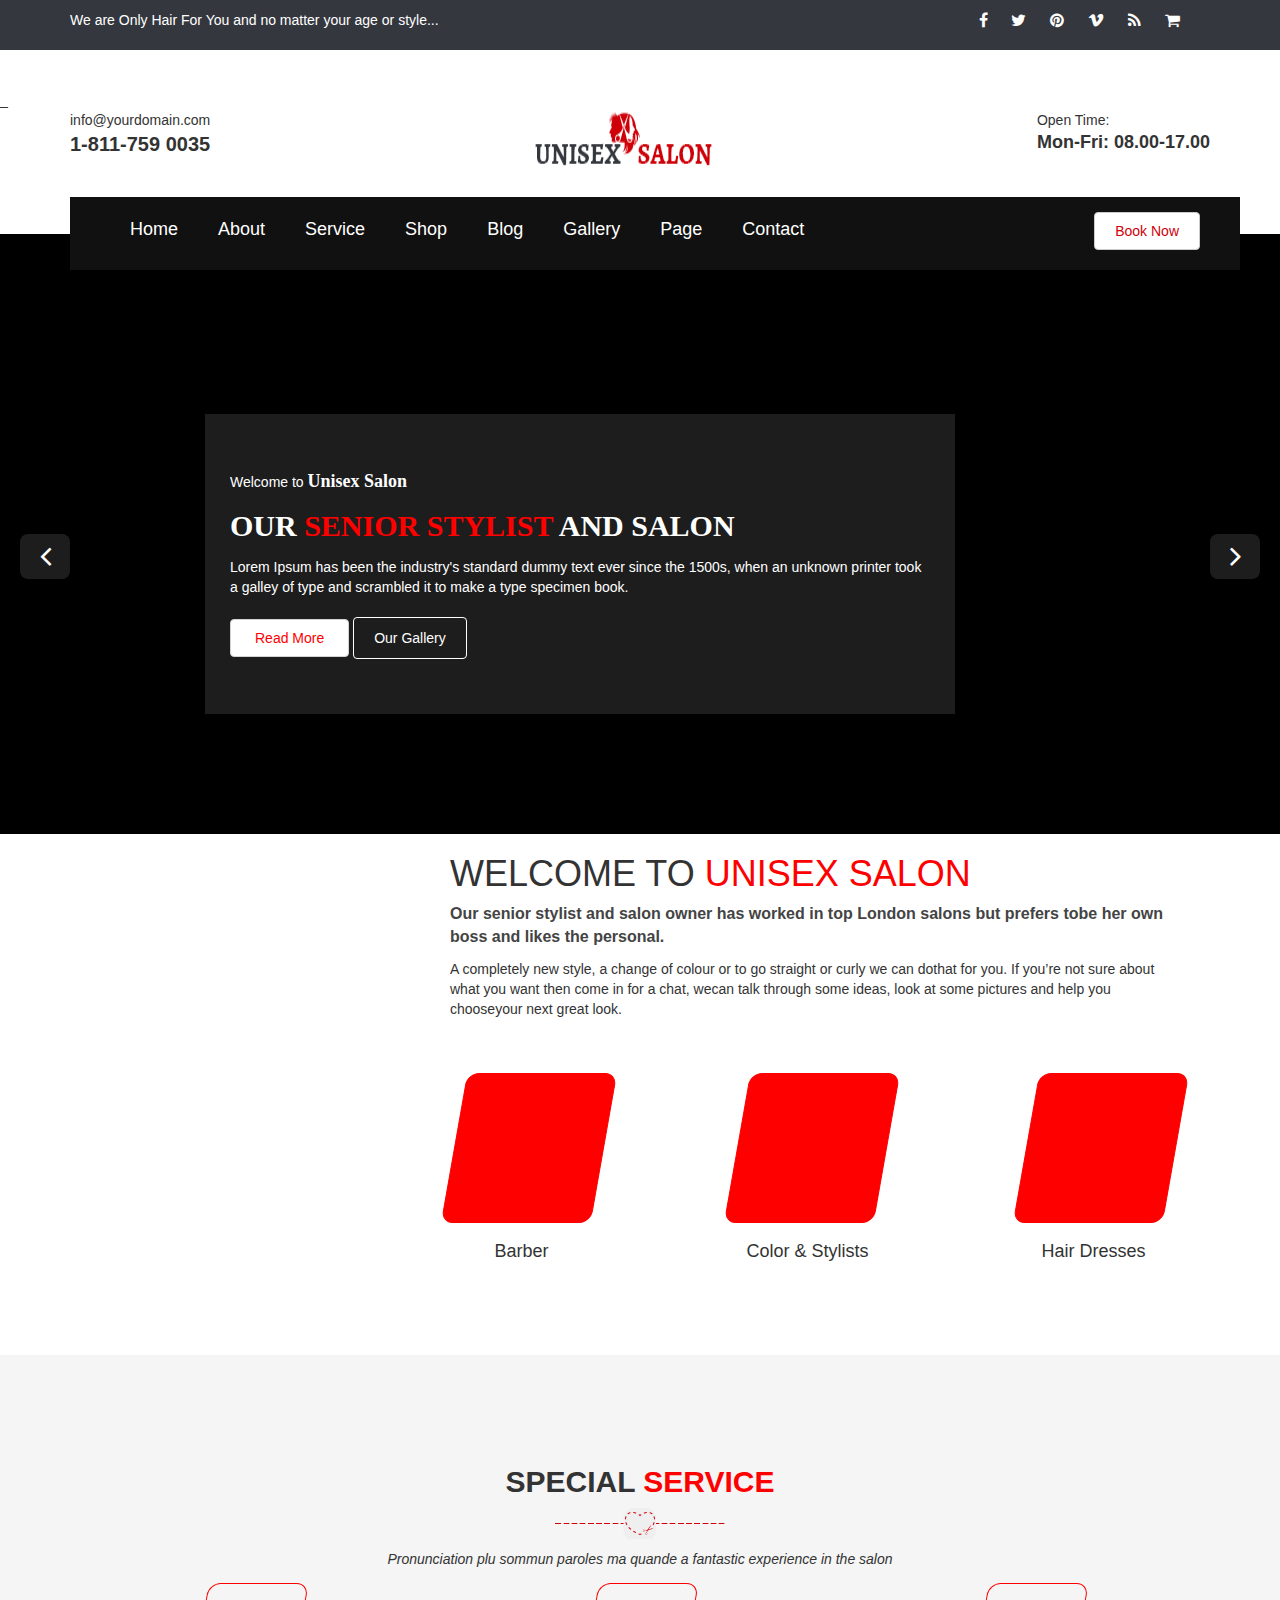
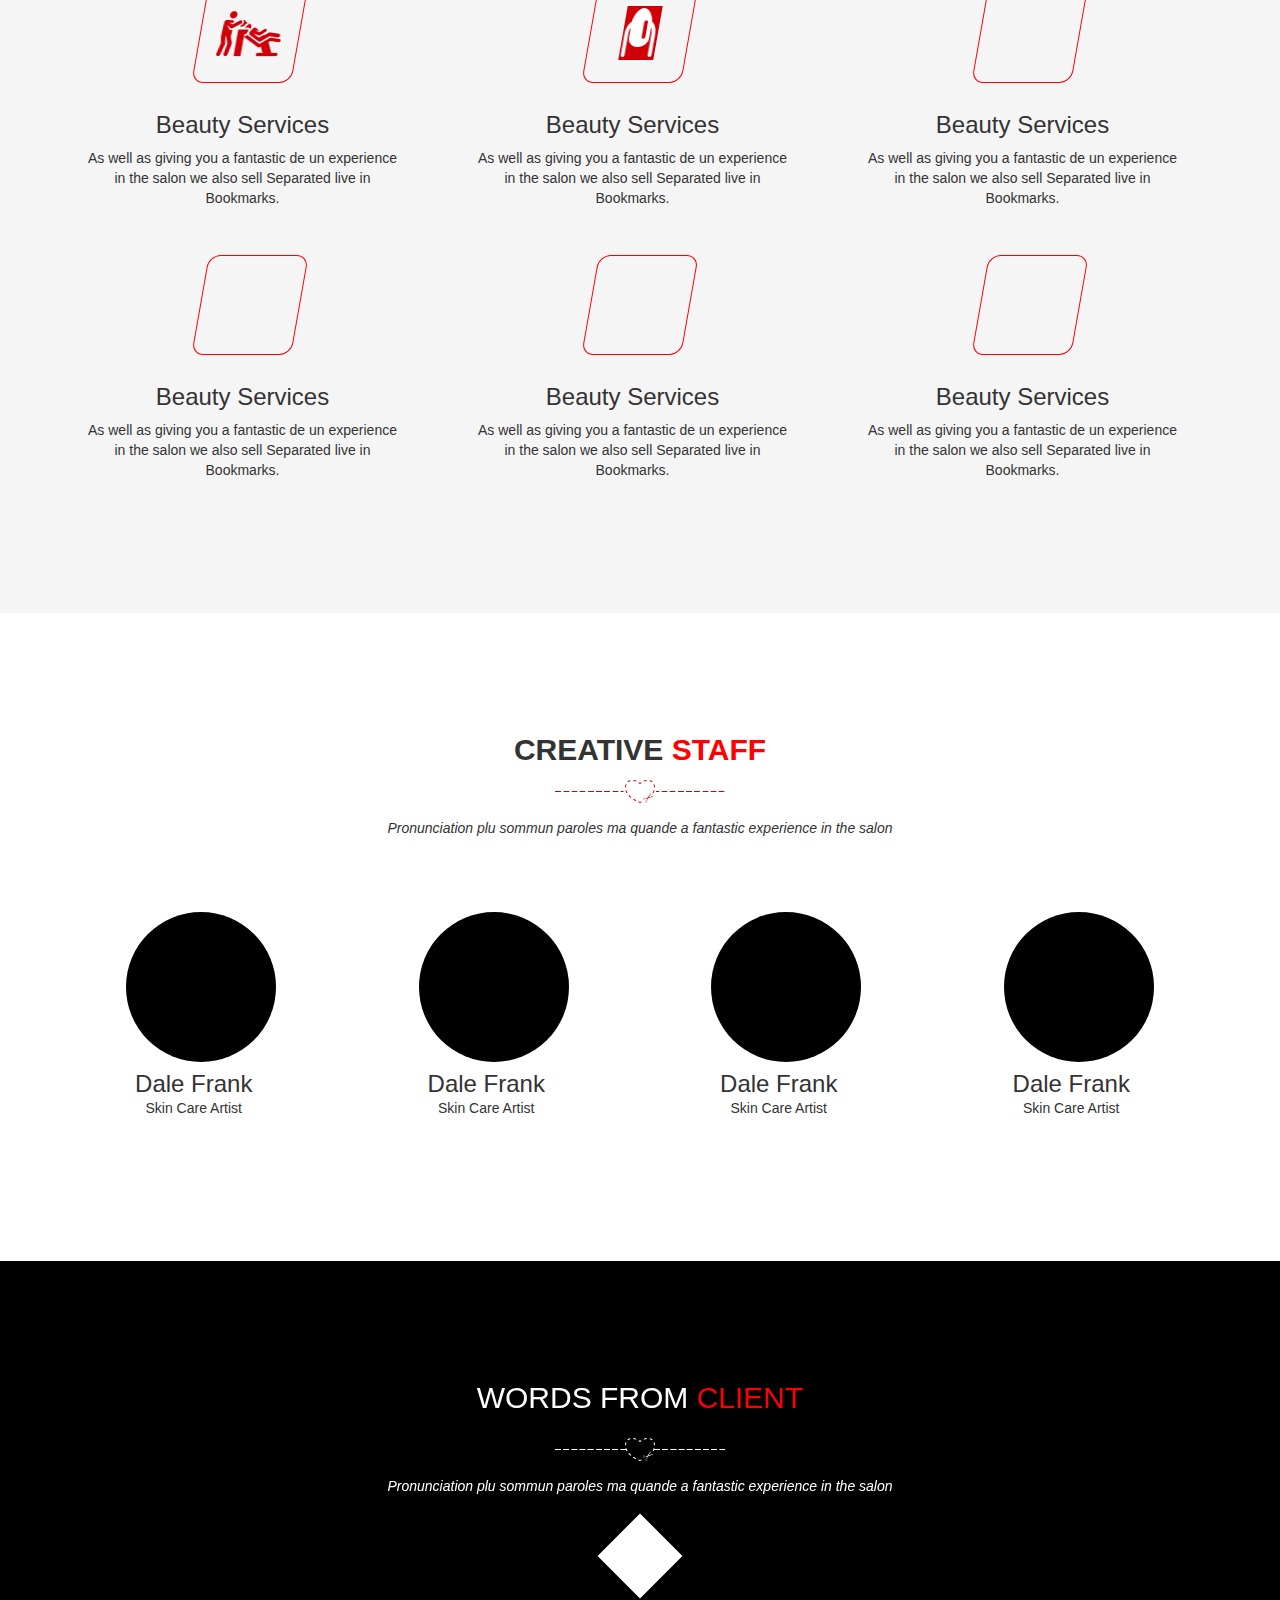
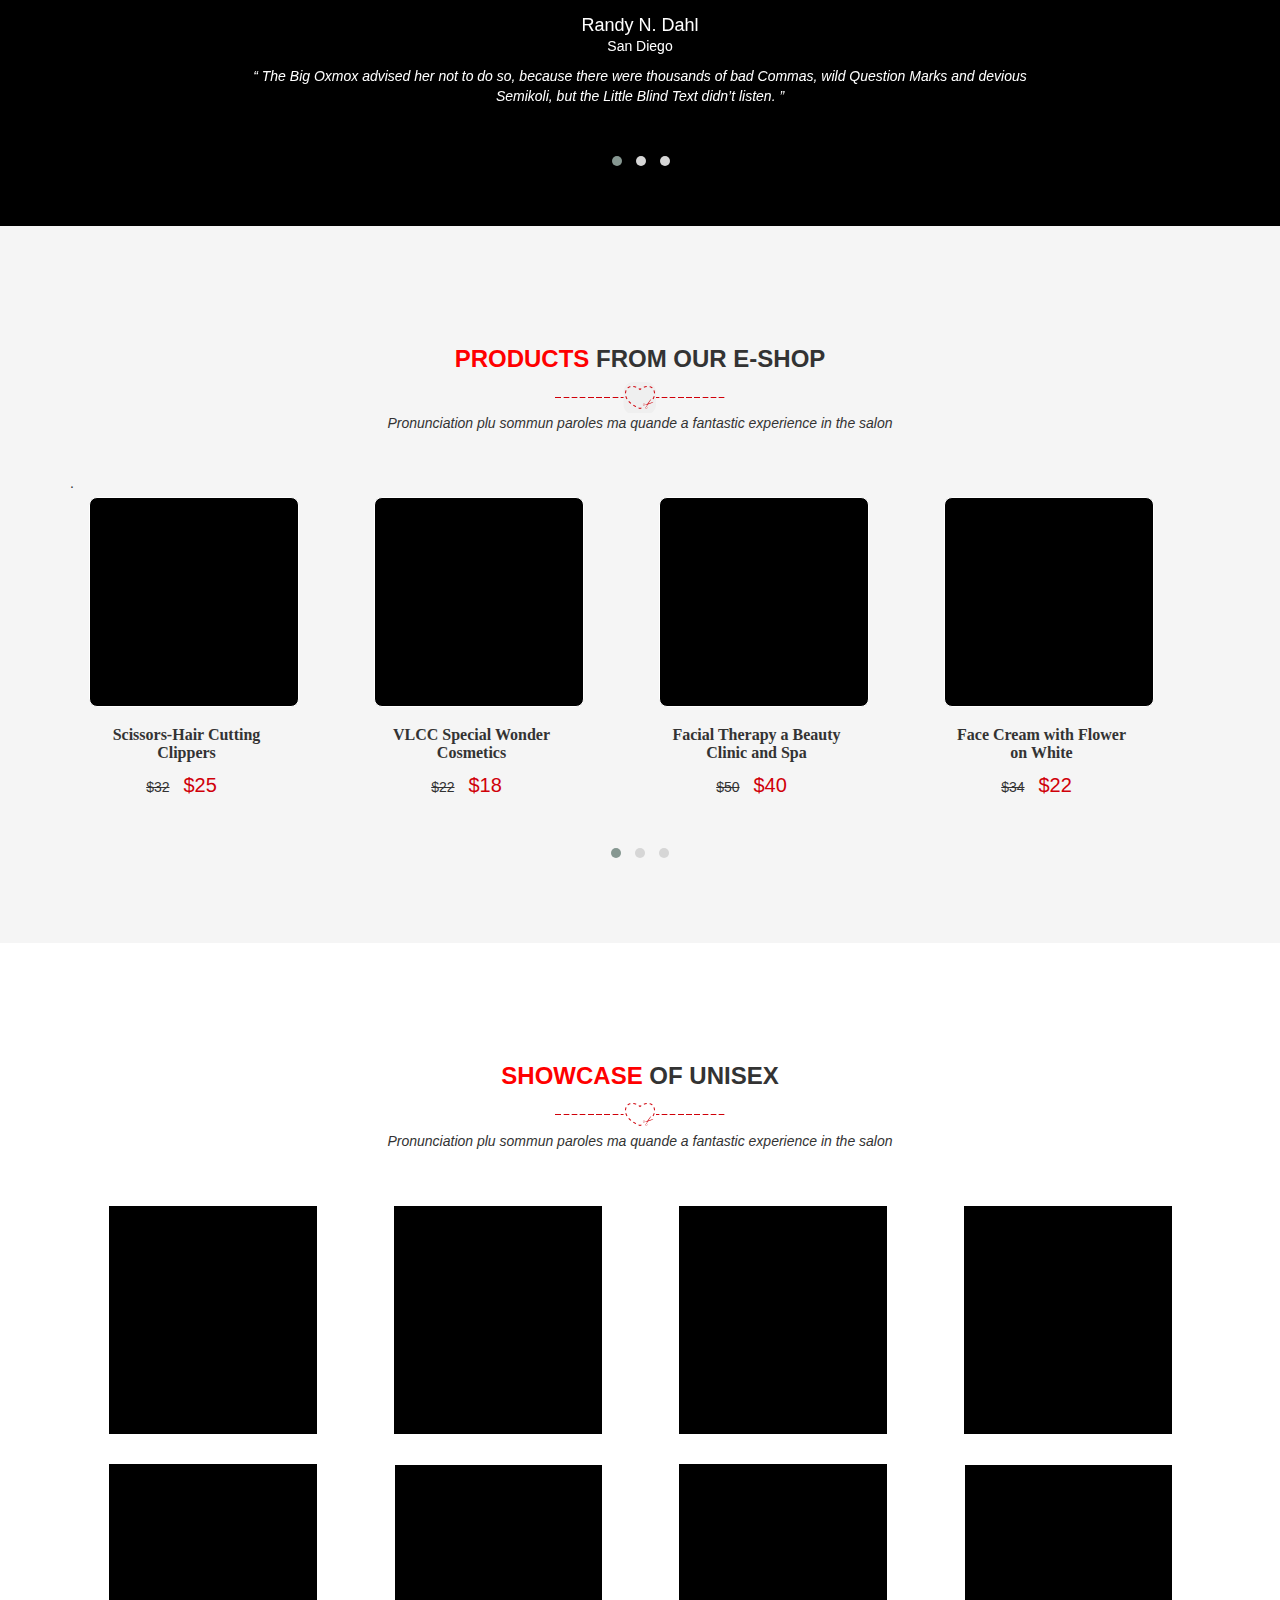
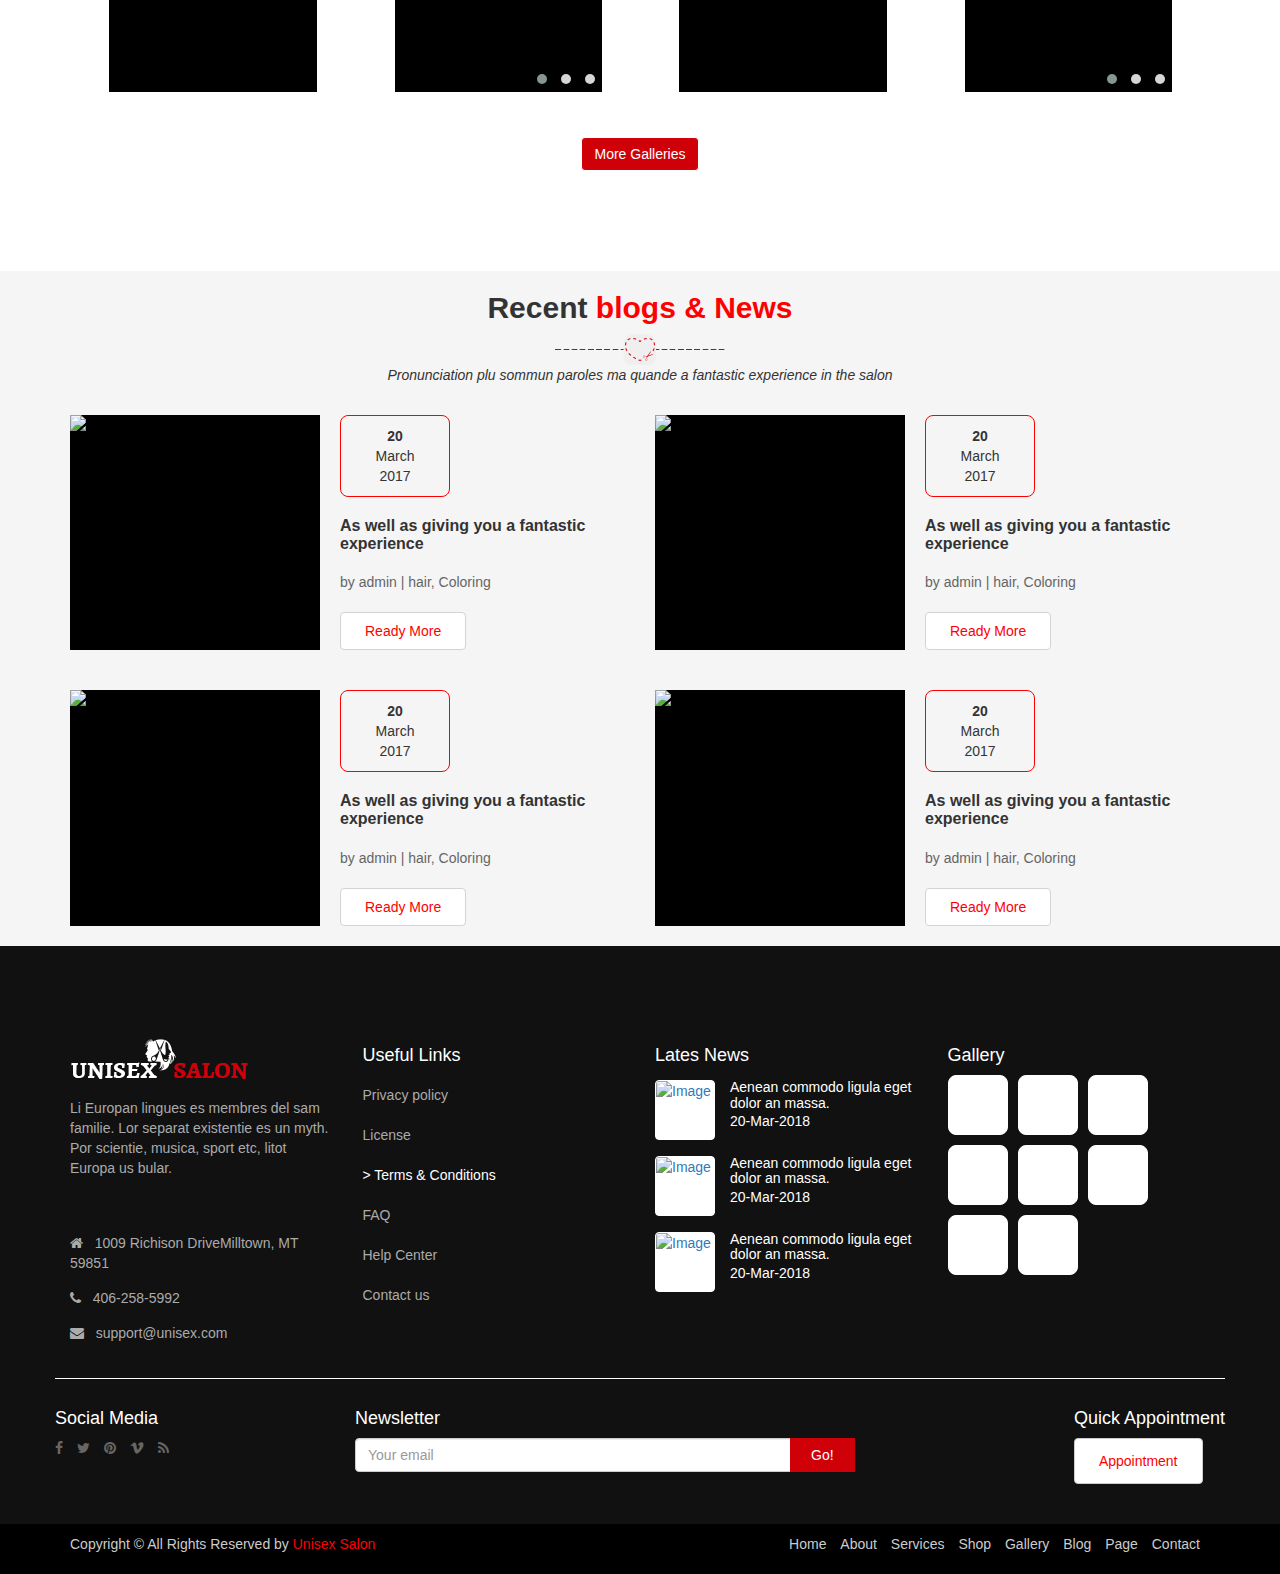
==== commit 0d2c0b53: "99%" ====
--- a/My first big project/UNISEX Salon/index.html
+++ b/My first big project/UNISEX Salon/index.html
@@ -34,22 +34,26 @@
 						<!-- Collect the nav links, forms, and other content for toggling -->
 						<div class="collapse navbar-collapse navbar-ex1-collapse">
 							<ul class="nav navbar-nav navbar-right">
-								<li><a href="#">Home</a></li>
-								<li><a href="#">About</a></li>
+								<li><a href="index.html">Home</a></li>
+								<li><a href="about.html">About</a></li>
 								<li class="dropdown">
 									<a href="#" class="dropdown-toggle" data-toggle="dropdown">Service <b class="caret"></b></a>
 									<ul class="dropdown-menu">
-										<li><a href="#">Service 1</a></li>
-										<li><a href="#">Service 2</a></li>
-										<li><a href="#">Service 3</a></li>
-										<li><a href="#">Service 4</a></li>
+										<li><a href="services.html">Service 1</a></li>
+										<li><a href="service02.html">Service 2</a></li>
 									</ul>
 								</li>
-								<li><a href="#">Shop</a></li>
-								<li><a href="#">Blog</a></li>
-								<li><a href="#">Gallery</a></li>
-								<li><a href="#">Page</a></li>
-								<li><a href="#">Contact</a></li>
+								<li><a href="shop.html">Shop</a></li>
+								<li><a href="blog.html">Blog</a></li>
+								<li class="dropdown">
+									<a href="#" class="dropdown-toggle" data-toggle="dropdown">Gallery <b class="caret"></b></a>
+									<ul class="dropdown-menu">
+										<li><a href="services.html">Gallery Two Column</a></li>
+										<li><a href="service02.html">Gallery List View</a></li>
+									</ul>
+								</li>
+								<li><a href="error_404.html">Page</a></li>
+								<li><a href="contact.html">Contact</a></li>
 								<li><a href="#"><button class="btn btn-primary btn_book_moblie">Book now</button></a></li>
 							</ul>
 						</div><!-- /.navbar-collapse -->
@@ -104,14 +108,27 @@
 			</div>
 			<div class="menu_header container">
 					<ul class="menu">
-					<li class="menu_items"><a href="#" title="menu">home</a></li>
-					<li class="menu_items"><a href="#" title="menu">about</a></li>
-					<li class="menu_items"><a href="#" title="menu">service</a></li>
-					<li class="menu_items"><a href="#" title="menu">shop</a></li>
-					<li class="menu_items"><a href="#" title="menu">blog</a></li>
-					<li class="menu_items"><a href="#" title="menu">gallery</a></li>
-					<li class="menu_items"><a href="#" title="menu">page</a></li>
-					<li class="menu_items"><a href="#" title="menu">contact</a></li>
+					<li class="menu_items"><a href="index.html" title="menu">home</a></li>
+					<li class="menu_items"><a href="about.html" title="menu">about</a></li>
+					<li class="menu_items dropdown">
+						<a href="#" title="menu">service</a>
+						  <div class="dropdown-content">
+						    <a href="services.html">Service 1</a>
+						    <a href="service02.html">Service 2</a>
+						  </div>					
+					</li>
+					<li class="menu_items"><a href="shop.html" title="menu">shop</a></li>
+					<li class="menu_items"><a href="blog.html" title="menu">blog</a></li>
+					<li class="menu_items dropdown">
+						<a href="#" title="menu">gallery</a>
+						  <div class="dropdown-content">
+						    <a href="gallery_two_column.html">Gallery Two Column</a>
+						    <a href="gallery_list_view.html">Gallery List View</a>
+						  </div>		
+					</li>					
+					<li class="menu_items"><a href="error_404.html" title="menu">page</a>
+					</li>
+					<li class="menu_items"><a href="contact.html" title="menu">contact</a></li>
 				</ul>
 				<button type="button" class="btn btn-large btn_book btn-default">book now</button>	
 			</div>								
--- a/My first big project/UNISEX Salon/css/style.css
+++ b/My first big project/UNISEX Salon/css/style.css
@@ -4,13 +4,6 @@
 
 .color-red {
 	color: red;
-}
-
-
-.fa.fa-wifi {
-    -ms-transform: rotate(45deg); /* IE 9 */
-    -webkit-transform: rotate(45deg); /* Safari */
-    transform: rotate(45deg);
 }
 
 .banner {
@@ -126,17 +119,50 @@
 
 .menu_items a {
 	color: white;
-	padding-right: 30px;
+	padding: 20px 0;
 	font-family: 'OpenSans-SemiBold', sans-serif;
 	text-transform: capitalize;
 	font-size: 18px;
-}
+	transition: 0.4s ease;
+	margin: 0 20px;
+	text-decoration: none;
+}
+
 
 .menu_items a:hover {
     color: #d00009;
     text-decoration: none;
-    font-size: 20px;
-}
+    border-top: 4px solid #d00009;
+  	border-bottom: 4px solid #d00009;
+  	padding: 6px 0; 
+}
+
+.dropdown {
+    position: relative;
+    display: inline-block;
+}
+
+.dropdown-content {
+    display: none;
+    position: absolute;
+    background-color: #111;
+    min-width: 260px;
+    z-index: 99;
+}
+
+.dropdown-content a {
+    color: #fff;
+    padding: 20px 0;
+    text-decoration: none;
+    display: block;
+}
+
+.dropdown-content a:hover {background-color: #111}
+
+.dropdown:hover .dropdown-content {
+    display: block;
+}
+
 
 .btn_book {
 	margin-top: -5px;
@@ -302,7 +328,7 @@
 	}
 }
 
-/*Intro*/
+/*=======================================================Intro==========================================================*/
 .intro {
 	padding: 50px;
 }
@@ -385,7 +411,7 @@
 	}
 }
 
-/*End intro*/
+/*=======================================================End Intro==========================================================*/
 
 /*Service*/
 
@@ -863,8 +889,8 @@
 	}
 
 	.owl-carousel3 .owl-dots {
-        left: 20%;
-		bottom: 0;
+        left: 50%;
+		transform: translate(-50%,0);
     }
 }
 
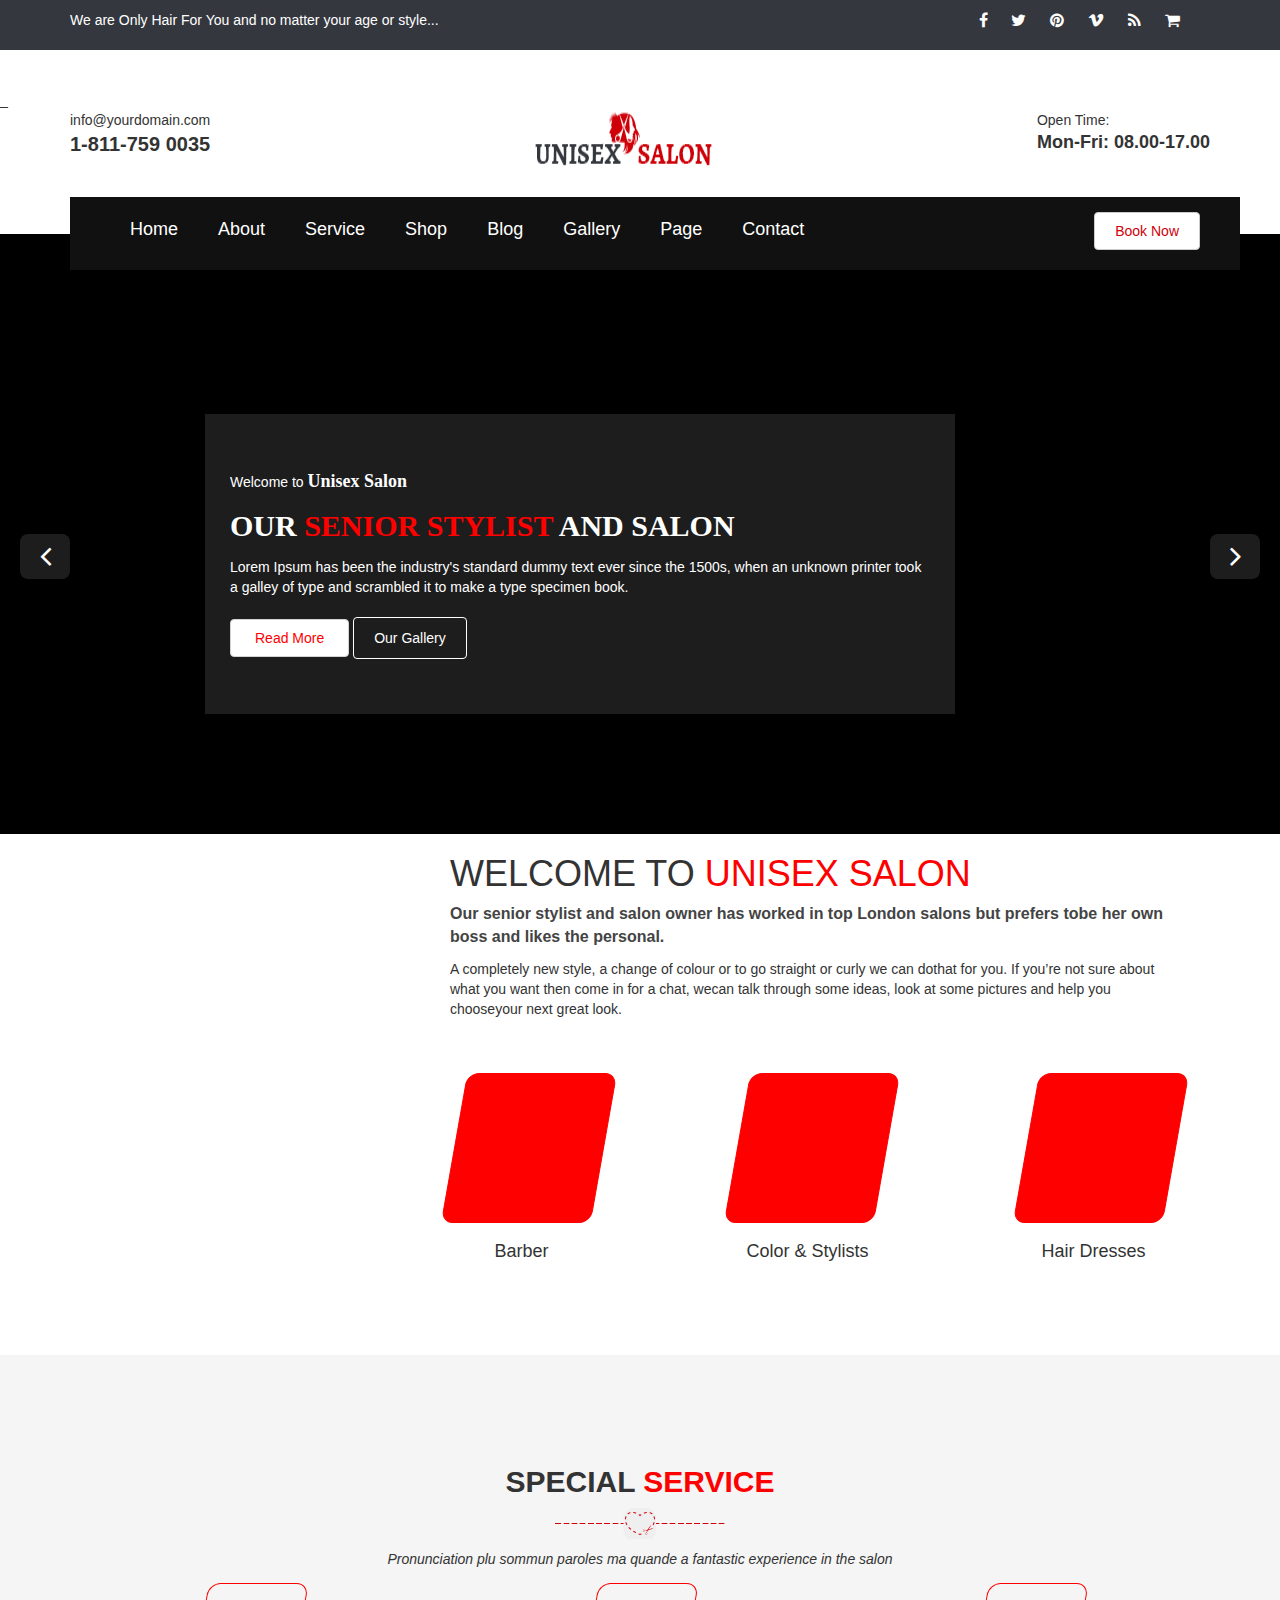
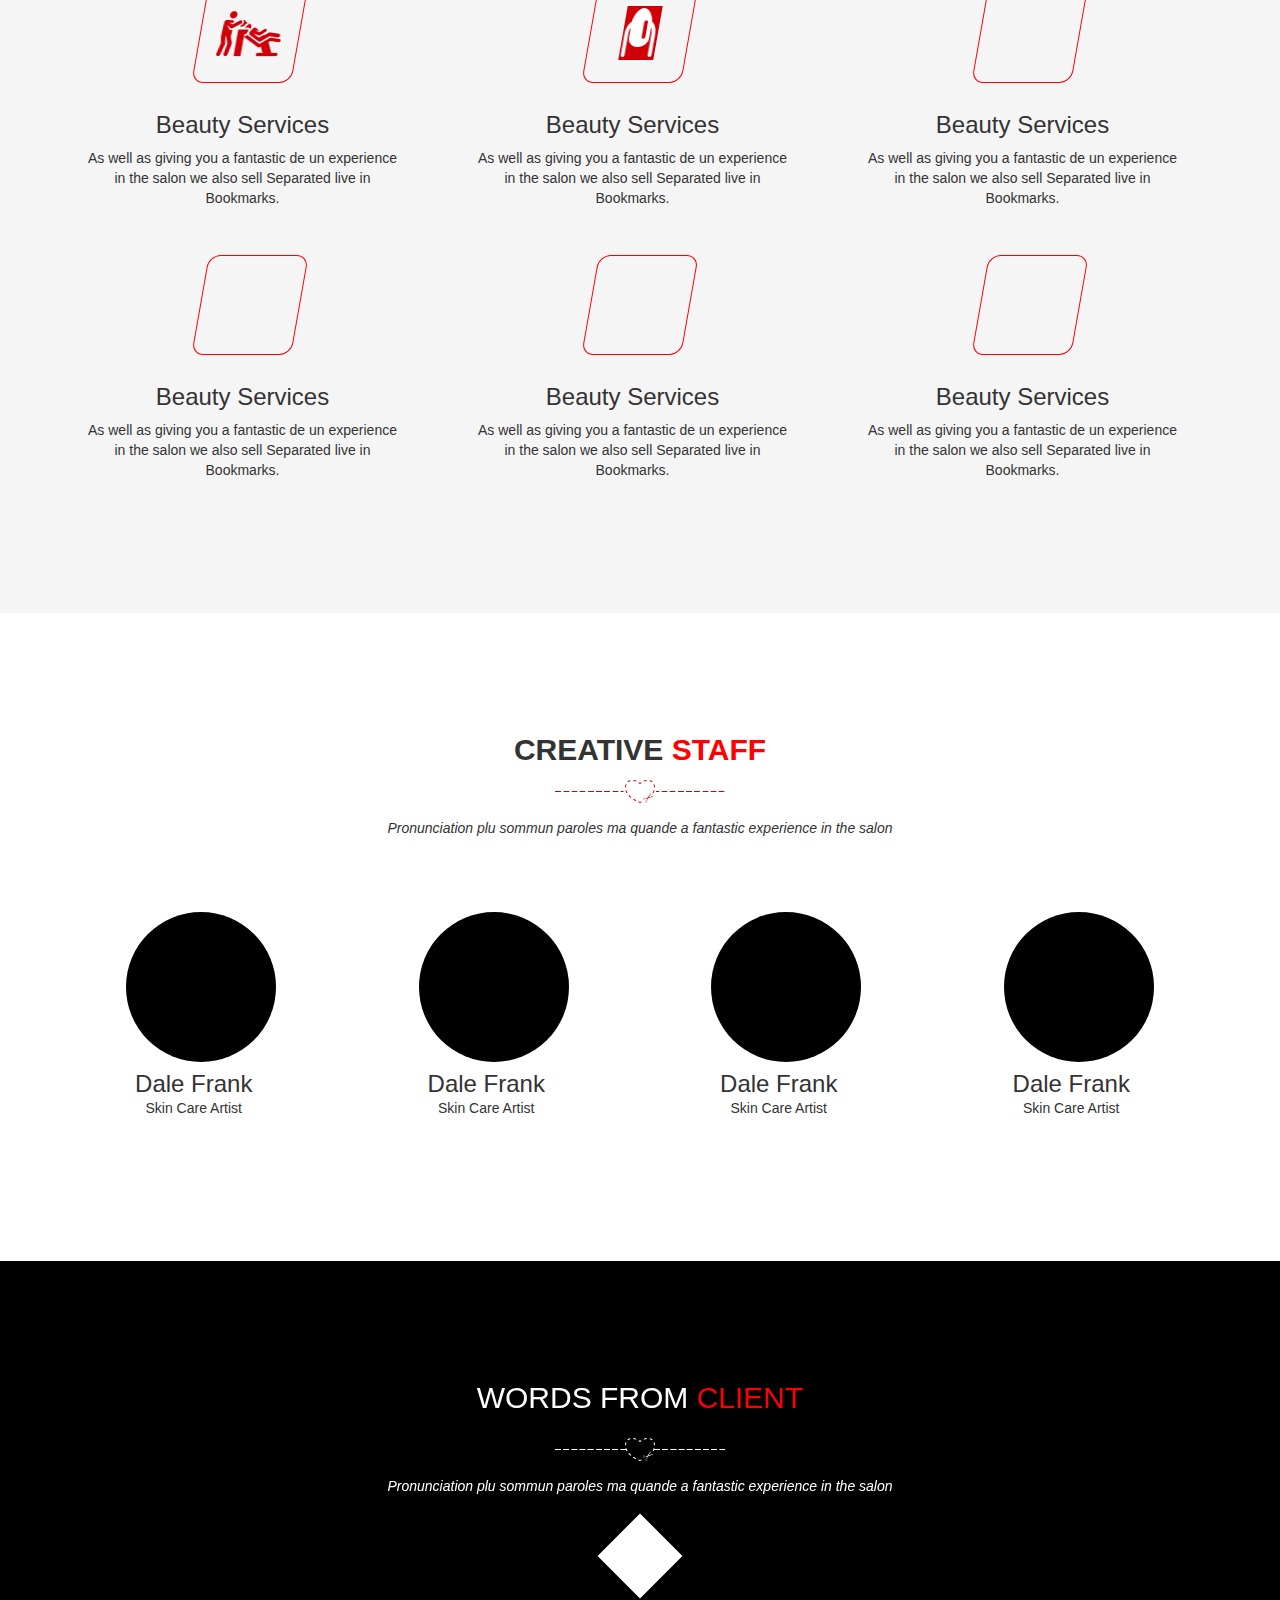
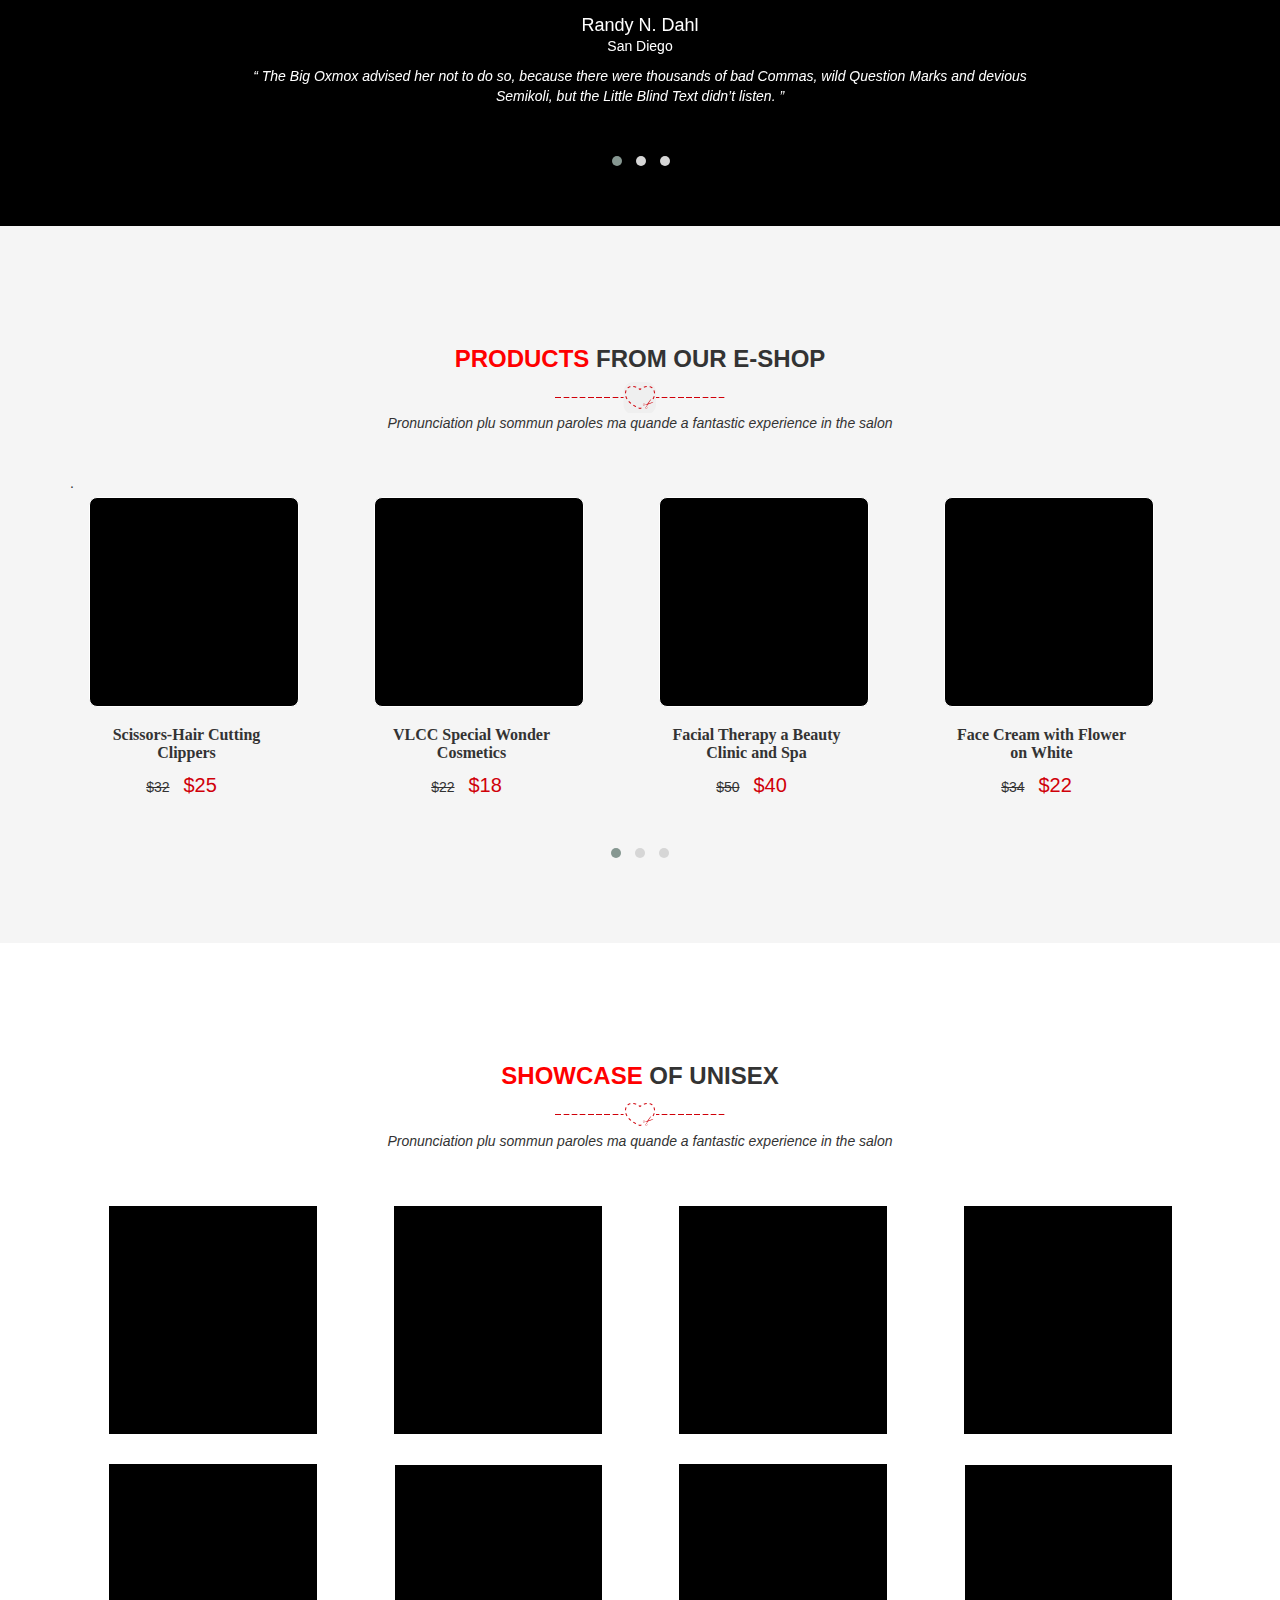
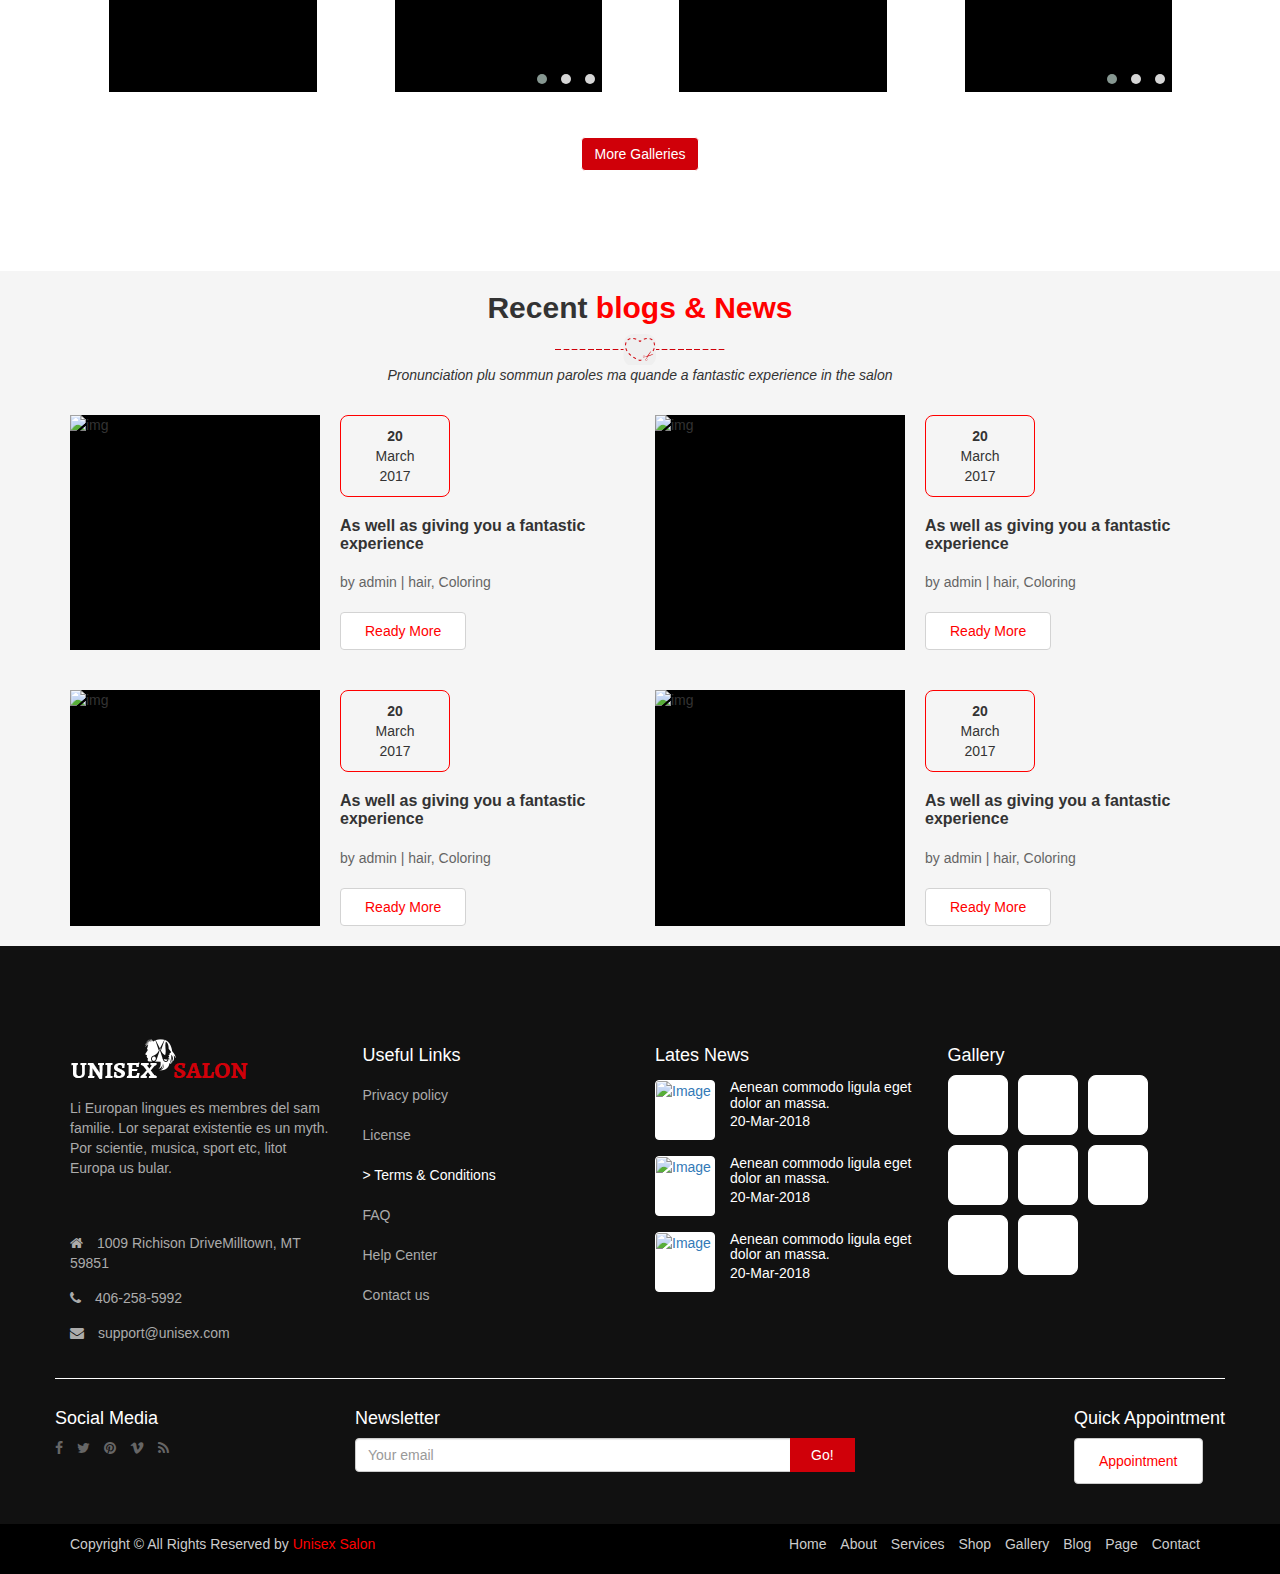
==== commit d60fa96d: "Updata project BNC" ====
--- a/My first big project/UNISEX Salon/index.html
+++ b/My first big project/UNISEX Salon/index.html
@@ -54,7 +54,7 @@
 								</li>
 								<li><a href="error_404.html">Page</a></li>
 								<li><a href="contact.html">Contact</a></li>
-								<li><a href="#"><button class="btn btn-primary btn_book_moblie">Book now</button></a></li>
+								<li><button class="btn btn-primary btn_book_moblie">Book now</button></li>
 							</ul>
 						</div><!-- /.navbar-collapse -->
 
@@ -514,7 +514,7 @@
 										<div class="hv_hover"></div>
 										<div class="products_items_icon">
 											<a href="#" title="#"><i class="fa fa-search" aria-hidden="true"></i></a>
-											&nbsp &nbsp<a href="#" title="#"><i class="fa fa-shopping-cart" aria-hidden="true"></i></a>
+											<a href="#" title="#"><i class="fa fa-shopping-cart" aria-hidden="true"></i></a>
 										</div>
 									</div>
 									<div class="caption">
@@ -535,7 +535,7 @@
 										<div class="hv_hover"></div>
 										<div class="products_items_icon">
 											<a href="#" title="#"><i class="fa fa-search" aria-hidden="true"></i></a>
-											&nbsp &nbsp<a href="#" title="#"><i class="fa fa-shopping-cart" aria-hidden="true"></i></a>
+											<a href="#" title="#"><i class="fa fa-shopping-cart" aria-hidden="true"></i></a>
 										</div>
 									</div>
 									<div class="caption">
@@ -556,7 +556,7 @@
 										<div class="hv_hover"></div>
 										<div class="products_items_icon">
 											<a href="#" title="#"><i class="fa fa-search" aria-hidden="true"></i></a>
-											&nbsp &nbsp<a href="#" title="#"><i class="fa fa-shopping-cart" aria-hidden="true"></i></a>
+											<a href="#" title="#"><i class="fa fa-shopping-cart" aria-hidden="true"></i></a>
 										</div>
 									</div>
 									<div class="caption">
@@ -577,7 +577,7 @@
 										<div class="hv_hover"></div>
 										<div class="products_items_icon">
 											<a href="#" title="#"><i class="fa fa-search" aria-hidden="true"></i></a>
-											&nbsp &nbsp<a href="#" title="#"><i class="fa fa-shopping-cart" aria-hidden="true"></i></a>
+											<a href="#" title="#"><i class="fa fa-shopping-cart" aria-hidden="true"></i></a>
 										</div>
 									</div>
 									<div class="caption">
@@ -598,7 +598,7 @@
 										<div class="hv_hover"></div>
 										<div class="products_items_icon">
 											<a href="#" title="#"><i class="fa fa-search" aria-hidden="true"></i></a>
-											&nbsp &nbsp<a href="#" title="#"><i class="fa fa-shopping-cart" aria-hidden="true"></i></a>
+											<a href="#" title="#"><i class="fa fa-shopping-cart" aria-hidden="true"></i></a>
 										</div>
 									</div>
 									<div class="caption">
@@ -619,7 +619,7 @@
 										<div class="hv_hover"></div>
 										<div class="products_items_icon">
 											<a href="#" title="#"><i class="fa fa-search" aria-hidden="true"></i></a>
-											&nbsp &nbsp<a href="#" title="#"><i class="fa fa-shopping-cart" aria-hidden="true"></i></a>
+											<a href="#" title="#"><i class="fa fa-shopping-cart" aria-hidden="true"></i></a>
 										</div>
 									</div>
 									<div class="caption">
@@ -640,7 +640,7 @@
 										<div class="hv_hover"></div>
 										<div class="products_items_icon">
 											<a href="#" title="#"><i class="fa fa-search" aria-hidden="true"></i></a>
-											&nbsp &nbsp<a href="#" title="#"><i class="fa fa-shopping-cart" aria-hidden="true"></i></a>
+											<a href="#" title="#"><i class="fa fa-shopping-cart" aria-hidden="true"></i></a>
 										</div>
 									</div>
 									<div class="caption">
@@ -661,7 +661,7 @@
 										<div class="hv_hover"></div>
 										<div class="products_items_icon">
 											<a href="#" title="#"><i class="fa fa-search" aria-hidden="true"></i></a>
-											&nbsp &nbsp<a href="#" title="#"><i class="fa fa-shopping-cart" aria-hidden="true"></i></a>
+											<a href="#" title="#"><i class="fa fa-shopping-cart" aria-hidden="true"></i></a>
 										</div>
 									</div>
 									<div class="caption">
@@ -682,7 +682,7 @@
 										<div class="hv_hover"></div>
 										<div class="products_items_icon">
 											<a href="#" title="#"><i class="fa fa-search" aria-hidden="true"></i></a>
-											&nbsp &nbsp<a href="#" title="#"><i class="fa fa-shopping-cart" aria-hidden="true"></i></a>
+											<a href="#" title="#"><i class="fa fa-shopping-cart" aria-hidden="true"></i></a>
 										</div>
 									</div>
 									<div class="caption">
@@ -744,7 +744,7 @@
 								<div class="hv_non_border">
 									<div class="showcase_items_icon">
 										<a href="#" title="#">
-											<i class="fa fa-link" aria-hidden="true"></i> &nbsp
+											<i class="fa fa-link" aria-hidden="true"></i> 
 											<i class="fa fa-picture-o" aria-hidden="true"></i>
 										</a>
 									</div>
@@ -771,7 +771,7 @@
 								<div class="hv_non_border">	
 									<div class="showcase_items_icon">
 										<a href="#" title="#">
-											<i class="fa fa-link" aria-hidden="true"></i> &nbsp
+											<i class="fa fa-link" aria-hidden="true"></i> 
 											<i class="fa fa-picture-o" aria-hidden="true"></i>
 										</a>
 									</div>								
@@ -794,7 +794,7 @@
 										<div class="item hv_non_border">
 											<div class="showcase_items_icon">
 												<a href="#" title="#">
-													<i class="fa fa-link" aria-hidden="true"></i> &nbsp
+													<i class="fa fa-link" aria-hidden="true"></i> 
 													<i class="fa fa-picture-o" aria-hidden="true"></i>
 												</a>
 											</div>											
@@ -832,7 +832,7 @@
 										<div class="item hv_non_border">
 											<div class="showcase_items_icon">
 												<a href="#" title="#">
-													<i class="fa fa-link" aria-hidden="true"></i> &nbsp
+													<i class="fa fa-link" aria-hidden="true"></i> 
 													<i class="fa fa-picture-o" aria-hidden="true"></i>
 												</a>
 											</div>
@@ -840,7 +840,7 @@
 										<div class="item hv_non_border">
 											<div class="showcase_items_icon">
 												<a href="#" title="#">
-													<i class="fa fa-link" aria-hidden="true"></i> &nbsp
+													<i class="fa fa-link" aria-hidden="true"></i> 
 													<i class="fa fa-picture-o" aria-hidden="true"></i>
 												</a>
 											</div>
@@ -848,7 +848,7 @@
 										<div class="item hv_non_border">
 											<div class="showcase_items_icon">
 												<a href="#" title="#">
-													<i class="fa fa-link" aria-hidden="true"></i> &nbsp
+													<i class="fa fa-link" aria-hidden="true"></i> 
 													<i class="fa fa-picture-o" aria-hidden="true"></i>
 												</a>
 											</div>
@@ -878,7 +878,7 @@
 				<div class="blog_and_new_item">
 					<div class="media">
 					  <div class="media-left">
-					    <img src="#" class="media-object" style="width:60px">
+					    <img src="#" class="media-object" style="width:60px" alt="img" />
 					  </div>
 					  <div class="media-body">
 					  	<div class="time">
@@ -897,7 +897,7 @@
 				<div class="blog_and_new_item">
 					<div class="media">
 					  <div class="media-left">
-					    <img src="#" class="media-object" style="width:60px">
+					    <img src="#" class="media-object" style="width:60px" alt="img" />
 					  </div>
 					  <div class="media-body">
 					  	<div class="time">
@@ -916,7 +916,7 @@
 				<div class="blog_and_new_item">
 					<div class="media">
 					  <div class="media-left">
-					    <img src="#" class="media-object" style="width:60px">
+					    <img src="#" class="media-object" style="width:60px" alt="img" />
 					  </div>
 					  <div class="media-body">
 					  	<div class="time">
@@ -935,7 +935,7 @@
 				<div class="blog_and_new_item">
 					<div class="media">
 					  <div class="media-left">
-					    <img src="#" class="media-object" style="width:60px">
+					    <img src="#" class="media-object" style="width:60px" alt="img" />
 					  </div>
 					  <div class="media-body">
 					  	<div class="time">
@@ -962,7 +962,7 @@
 				<div class="col-xs-6 col-sm-4 col-md-3">
 					<div class="footer_address">
 						<div class="logo_footer">
-							<img src="img/logo_f.png" alt="Logo" class="img-responsive">
+							<img src="img/logo_f.png" alt="Logo" class="img-responsive"/>
 						</div>
 						<div class="footer_address_des">
 							<p>Li Europan lingues es membres del sam familie. Lor separat existentie es un myth. Por scientie, musica, sport etc, litot Europa us bular.</p>
@@ -971,17 +971,17 @@
 								<ul class="footer_address_main_list">
 									<li class="footer_address_main_list_item">
 										<a href="#" title="$">
-											<i class="fa fa-home" aria-hidden="true"></i> &nbsp 1009 Richison DriveMilltown, MT 59851
+											<i class="fa fa-home" aria-hidden="true"></i> 1009 Richison DriveMilltown, MT 59851
 										</a>
 									</li>
 									<li class="footer_address_main_list_item">
 										<a href="#" title="$">
-											<i class="fa fa-phone" aria-hidden="true"></i> &nbsp 406-258-5992
+											<i class="fa fa-phone" aria-hidden="true"></i> 406-258-5992
 										</a>
 									</li>
 									<li class="footer_address_main_list_item">
 										<a href="#" title="$">
-											<i class="fa fa-envelope" aria-hidden="true"></i> &nbsp support@unisex.com
+											<i class="fa fa-envelope" aria-hidden="true"></i> support@unisex.com
 										</a>
 									</li>
 								</ul>
@@ -1078,7 +1078,7 @@
 			<div class="col-sm-6 col-md-6">
 				<div class="footer_middle_center">
 					<h4 class="footer_middle_center_heading">Newsletter</h4>
-                    <form action="" method="POST" class="form-inline" role="form">
+                    <form action="#" method="POST" class="form-inline" role="form">
                             <div class="input-group email_f">
                               <input type="text" class="form-control" placeholder="Your email">
                               <span class="input-group-btn">
--- a/My first big project/UNISEX Salon/css/style.css
+++ b/My first big project/UNISEX Salon/css/style.css
@@ -848,6 +848,10 @@
     overflow: hidden;
 }
 
+.fa-search {
+	padding-right: 20px;
+}
+
 .products .products_items_icon  {
     position: absolute;
     left: 50%;
@@ -919,6 +923,10 @@
     overflow: hidden;
 }
 
+.fa-picture-o {
+	padding-left: 25px;
+}
+
 .showcase_items_icon {
 	position: absolute;
     font-size: 20px;
@@ -934,7 +942,7 @@
 	top: 50%;
 	left: 50%;
 	transform:  translate(-50%,-50%);
-	transition: all 0.4s;
+	transition: ease-out  0.4s;
 }
 
 .owl-carousel4 .owl-dots, .owl-carousel5 .owl-dots {
@@ -1089,6 +1097,10 @@
 
 .footer_address_des {
 	color: #ababab;
+}
+
+.footer_address_main_list_item i {
+	padding-right: 10px;
 }
 
 .footer_address_main_list_item a {
